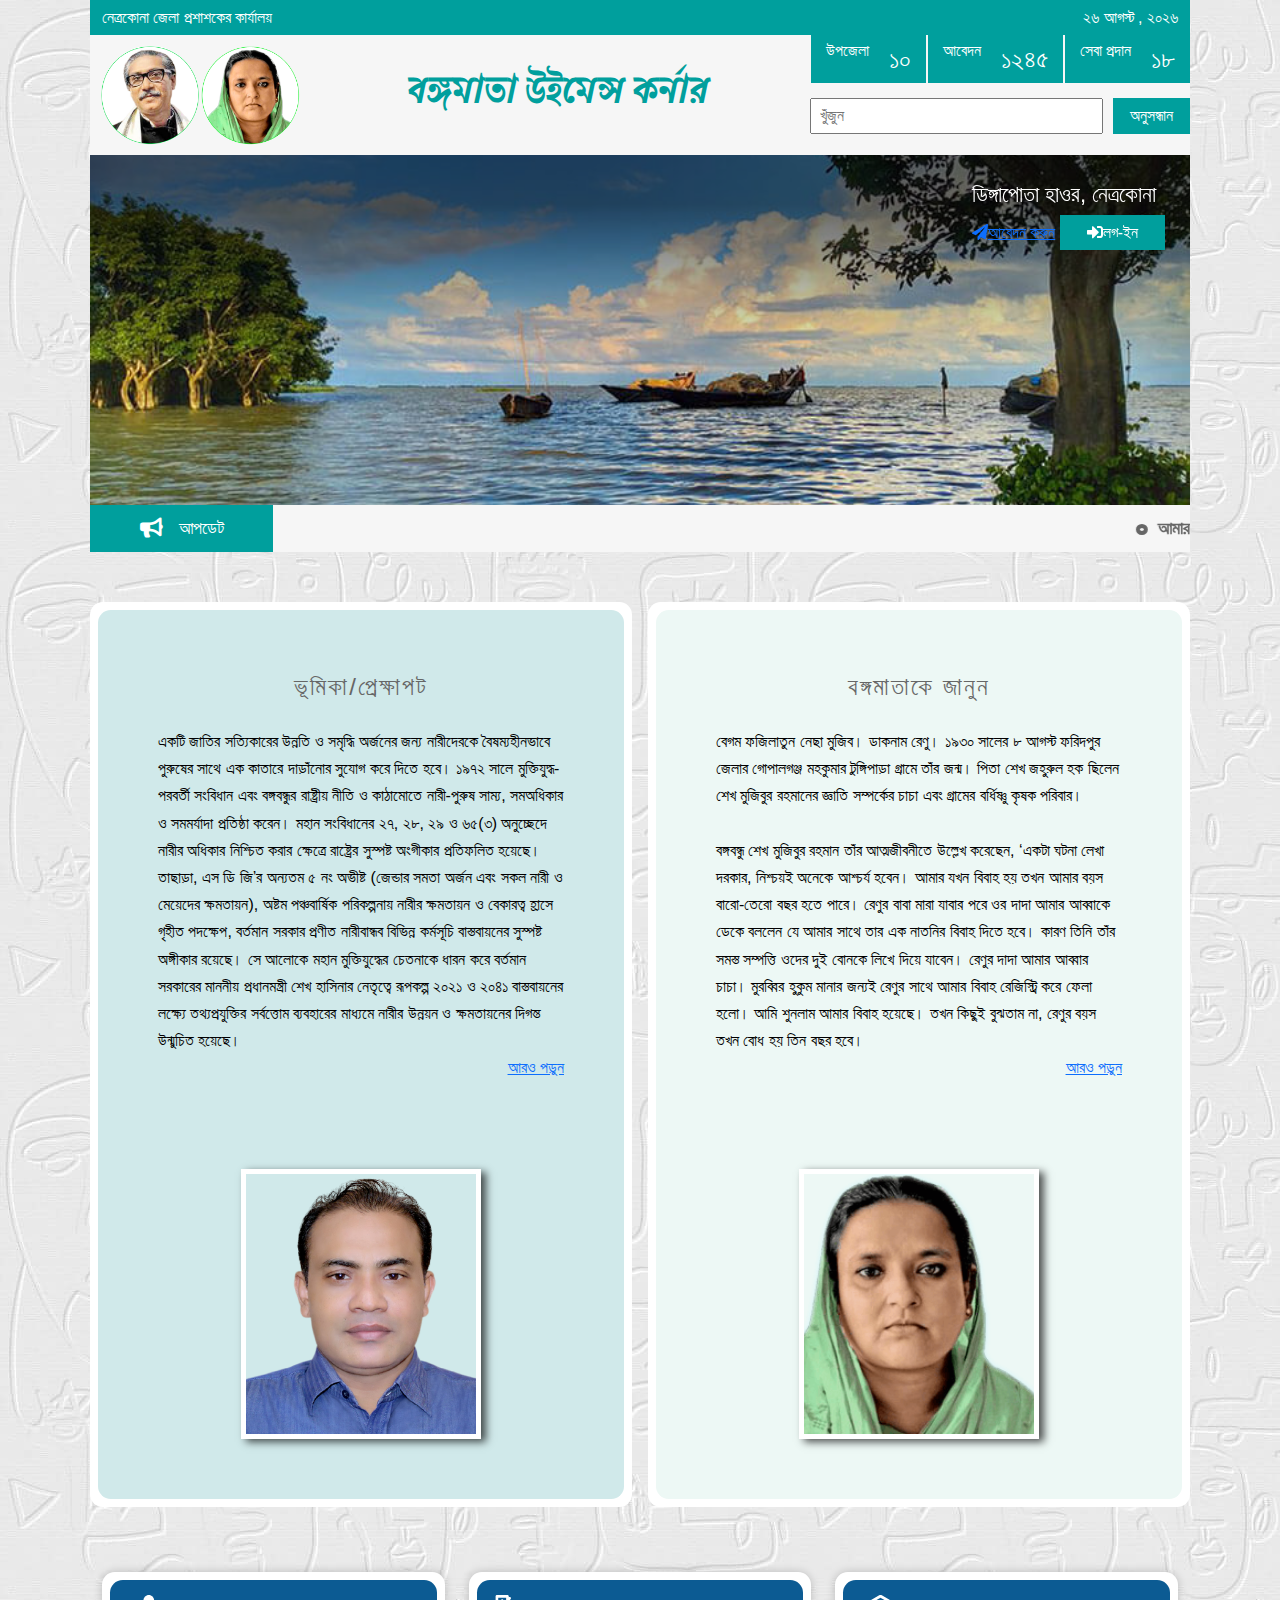
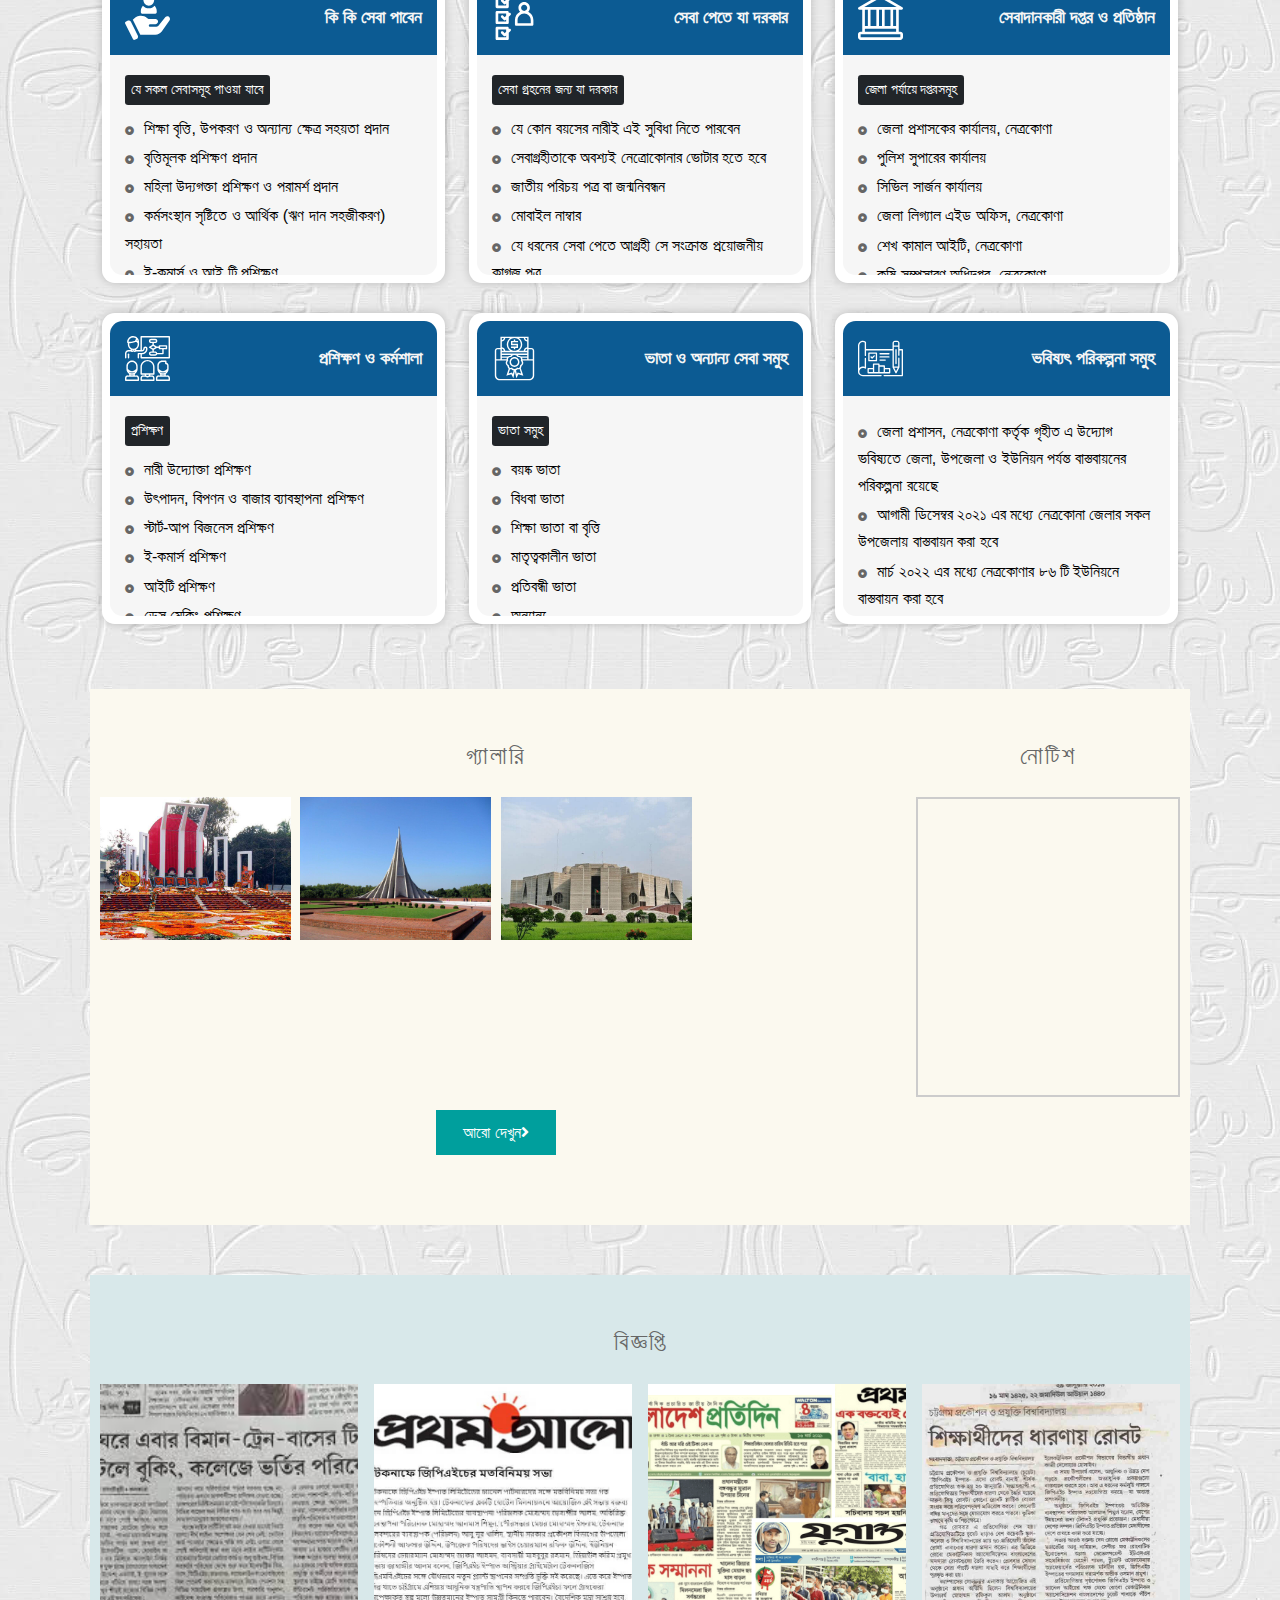
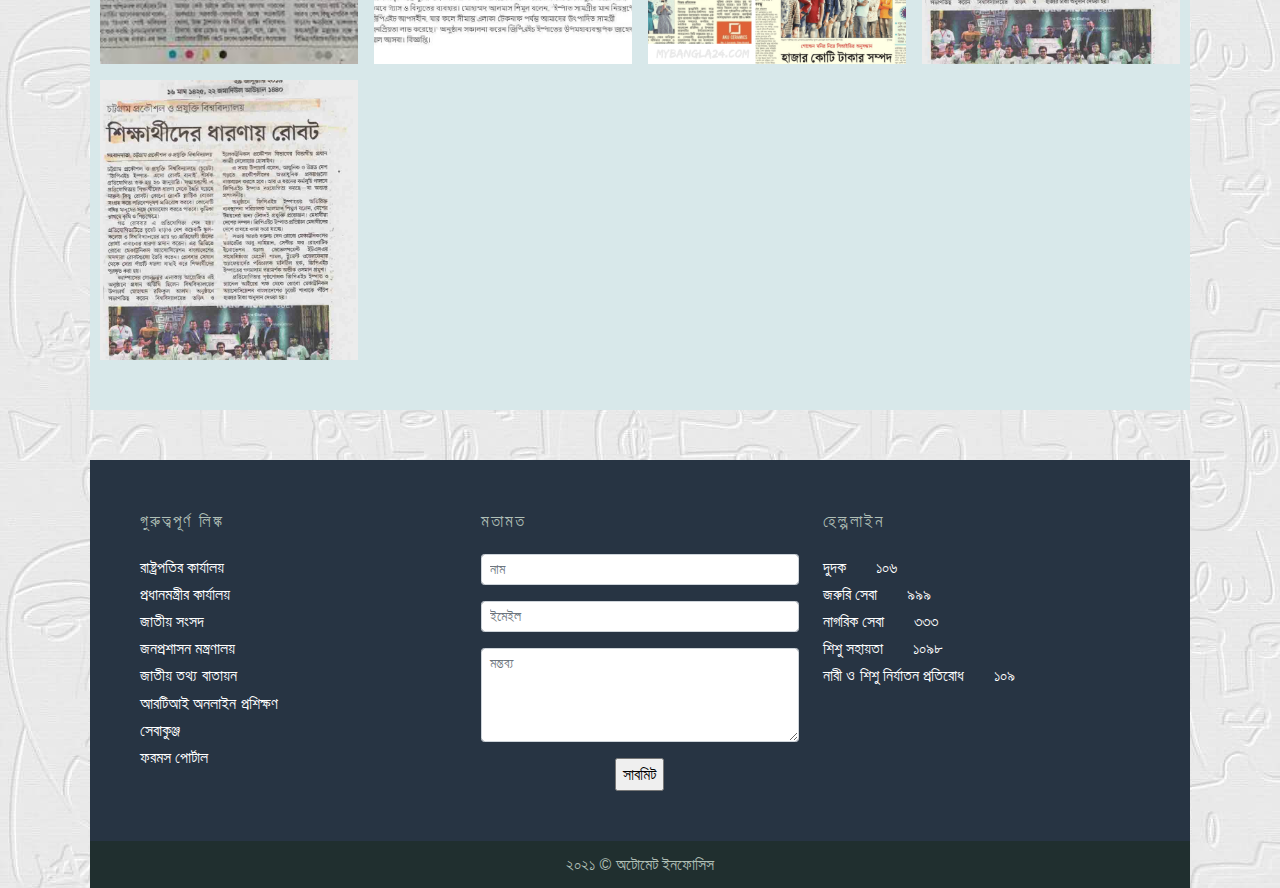
==== index.html @ 79d5bb1c "Add files via upload" ====
<!DOCTYPE html>
<html lang="en">
<head>
    <meta charset="utf-8">
    <meta name="viewport" content="width=device-width, initial-scale=1">

    <!-- title -->
    <title>বঙ্গমাতা উইমেন্স কর্নার</title>

    <!-- fevicon -->
    <link rel="icon" href="assets/img/favicon.png" type="image/x-icon" sizes="16x16">

    <link href="https://fonts.googleapis.com/css2?family=Galada&display=swap" rel="stylesheet">
    <!-- bootstrap -->
    <link href="assets/css/bootstrap.min.css" rel="stylesheet">

    <!-- font-awesome -->
    <link href="assets/css/all.min.css" rel="stylesheet">

    <!-- owl carousel -->
    <link href="assets/css/owl-carousel.min.css" rel="stylesheet">

    <!-- lightbox -->
    <link href="assets/css/lightbox.min.css" rel="stylesheet">

    <!-- main css -->
    <link href="assets/css/style.css" rel="stylesheet">

    <!-- responsive -->
    <link href="assets/css/responsive.css" rel="stylesheet">

</head>
<body>

    <div id="wrapper">
    <!-- ==================================================
                    Start Header Area
    =================================================== -->
        <div id="topbar" class="py-1">
            <div class="container">
                <div class="topbar">
                    <div class="topbar_left">
                        <span>নেত্রকোনা জেলা প্রশাশকের কার্যালয়</span>
                    </div>
                    <div class="topbar_right">
                        <span class="date"></span>
                    </div>
                </div>
            </div>
        </div>

        <header>
            <div class="container">
                <div class="header_area">
                    <div class="logo">
                        <a href="index.html"><img src="assets/img/sheikhMujib.png" class="img-fluid" alt="logo"></a>
                        <a href="index.html"><img src="assets/img/favicon.png" class="img-fluid" alt="logo"></a>
                    </div>
                    <div class="main_title">
                        <h1>বঙ্গমাতা উইমেন্স কর্নার</h1>
                    </div>
                    <nav>
                        <div class="nav_top">
                            <div class="nav_info">
                                <span class="title">উপজেলা</span>
                                <span class="number">১০</span>
                            </div>
                            <div class="nav_info">
                                <span class="title">আবেদন</span>
                                <span class="number">১২৪৫</span>
                            </div>
                            <div class="nav_info">
                                <span class="title">সেবা প্রদান</span>
                                <span class="number">১৮</span>
                            </div>
                        </div>
                        <div class="nav_bottom">
                            <form action="#">
                                <input type="text" placeholder="খুঁজুন">
                                <input type="submit" value="অনুসন্ধান">
                            </form>
                        </div>
                    </nav>
                </div>
            </div>
        </header>
        
        <!-- ==================================================
                    Hero Area
        =================================================== -->

        <div id="hero_area" style="background-image: url(assets/img/bg.jpg);">
            <div class="hero_text">
                <h4>ডিঙ্গাপোতা হাওর, নেত্রকোনা</h4>
                <div class="call_to_action">
                    <a class="apply" href="#"class="button"><i class="fas fa-paper-plane"></i>আবেদন করুন</a>
                    <a href="#"class="button"><i class="fas fa-sign-in-alt"></i>লগ-ইন</a>
                </div>
            </div>
            <div class="transparent_bg"></div>
        </div>

        <div class="top_news">
            <div class="container-fluid g-0">
                <div class="row g-0">
                    <div class="col-md-2 col-sm-3  col-4">
                        <div class="news_heading">
                            <i class="fas fa-bullhorn"></i>
                            <span class="ms-3">আপডেট</span>
                        </div>
                    </div>
                    <div class="col-md-10 col-sm-9 col-8">
                        <marquee behavior="" direction="left" onmouseover="stop()" onmouseout="start()" scrollamount="8">
                            <span>আমার সোনার বাংলা আমি তোমায় ভালোবসি। চিরদিন তোমার আকাশ তোমার বাতাস আমার প্রাণে, ওমা আমার প্রাণে বাজায় বাঁশি সোনার বাংলা, আমি তোমায় ভালোবাসি</span>
                            <span>বলবীর বল উন্নত মম শির</span>
                        </marquee>
                    </div>
                </div>
            </div>    
        </div>

        <div id="searchbar_mobile" class="container mt-4 mb-1">
            <nav>
                <div class="nav_top">
                    <div class="nav_info">
                        <span class="title">উপজেলা</span>
                        <span class="number">১০</span>
                    </div>
                    <div class="nav_info">
                        <span class="title">আবেদন</span>
                        <span class="number">১২৪৫</span>
                    </div>
                    <div class="nav_info">
                        <span class="title">সেবা প্রদান</span>
                        <span class="number">১৮</span>
                    </div>
                </div>
                <div class="nav_bottom">
                    <form action="#">
                        <input type="text" placeholder="খুঁজুন">
                        <input type="submit" value="অনুসন্ধান">
                    </form>
                </div>
            </nav>
        </div>

        <!-- ==================================================
                    About Area
        =================================================== -->

        <div id="about" class="section_margin">
            <div class="info_box">
                <div class="about_item preface" style="background: #d0e9ea;">
                    <div class="preface_text">
                        <h2 class="heading text-center">ভূমিকা/প্রেক্ষাপট</h2>
                        <p>একটি জাতির সত্যিকারের উন্নতি ও সমৃদ্ধি অর্জনের জন্য নারীদেরকে বৈষম্যহীনভাবে পুরুষের সাথে এক কাতারে দাড়াঁনোর সুযোগ করে দিতে হবে।  ১৯৭২ সালে মুক্তিযুদ্ধ-পরবর্তী সংবিধান এবং বঙ্গবন্ধুর রাষ্ট্রীয় নীতি ও কাঠামোতে নারী-পুরুষ সাম্য, সমঅধিকার ও সমমর্যাদা প্রতিষ্ঠা করেন। মহান সংবিধানের ২৭, ২৮, ২৯ ও ৬৫(৩) অনুচ্ছেদে নারীর অধিকার নিশ্চিত করার ক্ষেত্রে রাষ্ট্রের সুস্পষ্ট অংগীকার প্রতিফলিত হয়েছে। তাছাড়া, এস ডি জি’র অন্যতম ৫ নং অভীষ্ট (জেন্ডার সমতা অর্জন এবং সকল নারী ও মেয়েদের ক্ষমতায়ন), অষ্টম পঞ্চবার্ষিক পরিকল্পনায় নারীর ক্ষমতায়ন ও বেকারত্ব হ্রাসে গৃহীত পদক্ষেপ, বর্তমান সরকার প্রণীত নারীবান্ধব বিভিন্ন কর্মসূচি বাস্তবায়নের সুস্পষ্ট অঙ্গীকার রয়েছে। সে আলোকে মহান মুক্তিযুদ্ধের চেতনাকে ধারন করে বর্তমান সরকারের মাননীয় প্রধানমন্ত্রী শেখ হাসিনার নেতৃত্বে রূপকল্প ২০২১ ও ২০৪১ বাস্তবায়নের লক্ষ্যে তথ্যপ্রযুক্তির সর্বত্তোম ব্যবহারের মাধ্যমে নারীর উন্নয়ন ও ক্ষমতায়নের দিগন্ত উন্মুচিত হয়েছে।</p>

                        <div class="collapse" id="preface_more">
                            <p>রাষ্ট্রীয় দর্শন ও সরকারের নীতি আদর্শ বাস্তাবায়নের লক্ষ্যে নারীদের জন্য বিশেষ একটি প্ল্যাটফরম প্রতিষ্ঠার ধারণা থেকে বঙ্গঁমাতা ফজিলাতুন্নেসা মুজিব উইমেন্স কর্ণার প্রতিষ্ঠা করা হয়। জেলা প্রশাসনে কাজ করতে গিয়ে দেখা যায় নারীগণ বিভিন্ন সমস্যা ও আবেদন নিয়ে জেলা প্রশাসনের নিকট আসেন। কিন্তু তাদের জন্য বিশেষ কোনা প্লাটফরম না থাকায় অনেক ক্ষেত্রেই তাদের প্রার্থীত সেবা তারা পেয়েছেন কিনা, সে বিষয়টিও নিশ্চিত হওয়া যায় না। তা ছাড়া নারীরা যে কোন সময় যে কোন জায়গা হতে তাদের আবেদনের বিষয় জানানোর বিশেষ সুযোগও বর্তমানে কম। পাশাপাশি নারীগণ জেলা প্রশাসনের মাধ্যমে অন্য কোন সংস্থার সেবা পাওয়ার আবেদন করেন কিন্তু, সুনির্দিষ্ট কোন ব্যবস্থাপনা না থাকায়  সেবা প্রার্থীর আবেদনের বিষয়ে ফলো আপ করা বা তথ্য পাওয়া যায় না। ফলে নারীগণ যথাযথ সেবা প্রাপ্তি হতে বঞ্চিত হন। বঙ্গমাতা ফজিলাতুন্নেচ্ছা মুজিব উইমেন্স কর্ণার এর মাধ্যমে নারীদের জন্য বিশেষায়িত একটি প্লাটফরম তৈরি করা হয়েছে, যার মাধ্যমে নেত্রকোণা জেলার যে কোন নারী যে কোন সময় যে কোন স্থান হতে আবেদন করতে পারবেন এবং তথ্য প্রযুক্তি ব্যবহারের মাধ্যমে উক্ত আবেদন সমূহ কোথায় কি অবস্থায় নিষ্পত্তির অপেক্ষায় আছে তা জানা যাবে এবং সেবা প্রাপ্তির বিষয়টি নিষ্পত্তি করা যাবে।</p><br/>

                            <p>বঙ্গমাতা শেখ ফজিলাতুন্নেচ্ছা মুজিব উইমেন্স কর্ণার তথ্যপ্রযুক্তি ভিত্তিক একটি সমন্বিত ও বিশেষায়িত প্লাটফরম হিসেবে নারীদের জন্য দ্বিধাহীন আঙিনা গড়ে তুলবে, যার মাধ্যমে নারী পুরুষের সমতার ক্ষেত্রে বড় একটি অগ্রগতি সাধিত হবে।</p><br/>

                            <p>বঙ্গমাতা শেখ ফজিলাতুন্নেছা মুজিবের অসামান্য অবদান ও তাঁর স্মৃতিকে চিরস্মরণীয় করে রাখার লক্ষ্যে “No Women will be left behind in Netrokona District” শীর্ষক স্লোগানটি ধারণ করে জেলা প্রশাসন নেত্রকোনা কর্তৃক এ জেলার বিভিন্ন শ্রেণি-পেশার নারীদের স্বাবলম্বী এবং স্ব স্ব ক্ষেত্রে প্রতিষ্ঠিত করার মাধ্যমে তাদের উন্নয়ন ও ক্ষমতায়ন নিশ্চিত কল্পে “বঙ্গমাতা শেখ ফজিলাতুন্নেছা মুজিব উইমেন্স কর্ণার (BSFMWC)” শীর্ষক একীভূত অনলাইন প্লাটফর্ম প্রতিষ্ঠার উদ্যোগ গ্রহণ করা হয়। গত ০৮ মার্চ ২০২১ তারিখ আর্ন্তজাতিক নারী দিবসে এটি চালু করা হয়। মহতী এই উদ্যোগটি নেত্রকোনা জেলায় নারীর শিক্ষা অর্জন, বাল্যবিবাহ নিরোধ, নারী নির্যাতন প্রতিরোধ, দারিদ্র বিমোচন, জেন্ডার সেন্সিটিভিটি তৈরি, নারীর ক্ষমতায়ন এবং আত্ম-কর্মসংস্থান সৃষ্টিতে গুরুত্বপূর্ণ ও কার্যকর ভূমিকা পালন করে যাচ্ছে।</p>
                        </div>
                        <div class="text-end">
                            <a class="more_button" data-bs-toggle="collapse" href="#preface_more" role="button" aria-expanded="false" aria-controls="preface_more"></a>
                        </div><br/>   
                    </div>
                    <div class="preface_img text-center">
                        <img src="assets/img/DC.png" class="img-fluid" alt="">
                    </div>
                </div>
            </div>
            <div class="info_box">
                <div class="about_item about" style="background: #edf8f5;">
                    <div class="about_text">
                        <h2 class="heading text-center">বঙ্গমাতাকে জানুন</h2>
                        <p>বেগম ফজিলাতুন নেছা মুজিব। ডাকনাম রেণু। ১৯৩০ সালের ৮ আগস্ট ফরিদপুর জেলার গোপালগঞ্জ মহকুমার টুঙ্গিপাড়া গ্রামে তাঁর জন্ম। পিতা শেখ জহুরুল হক ছিলেন শেখ মুজিবুর রহমানের জ্ঞাতি সম্পর্কের চাচা এবং গ্রামের বর্ধিষ্ণু কৃষক পরিবার।</p><br>

                        <p>বঙ্গবন্ধু শেখ মুজিবুর রহমান তাঁর আত্মজীবনীতে উল্লেখ করেছেন, ‘একটা ঘটনা লেখা দরকার, নিশ্চয়ই অনেকে আশ্চর্য হবেন। আমার যখন বিবাহ হয় তখন আমার বয়স বারো-তেরো বছর হতে পারে। রেণুর বাবা মারা যাবার পরে ওর দাদা আমার আব্বাকে ডেকে বললেন যে আমার সাথে তার এক নাতনির বিবাহ দিতে হবে। কারণ তিনি তাঁর সমস্ত সম্পত্তি ওদের দুই বোনকে লিখে দিয়ে যাবেন। রেণুর দাদা আমার আব্বার চাচা। মুরব্বির হুকুম মানার জন্যই রেণুর সাথে আমার বিবাহ রেজিস্ট্রি করে ফেলা হলো। আমি শুনলাম আমার বিবাহ হয়েছে। তখন কিছুই বুঝতাম না, রেণুর বয়স তখন বোধ হয় তিন বছর হবে। </p>

                        <div class="collapse" id="about_more">
                            <p>রেণুর যখন পাঁচ বছর বয়স তখন তার মা হোসনে আরা বেগম মারা যান। একমাত্র রইল তার দাদা। রেণুর সাত বছর বয়সে দাদাও মারা যান। তারপর সে আমার মায়ের কাছে চলে আসে। রেণুদের ঘর আমার ঘর পাশাপাশি ছিল, মধ্যে মাত্র দুই হাত ব্যবধান।</p> 
                            <p>শেখ মুজিবের মা বেগম সায়রা খাতুন পাঁচ বছর বয়সে মাতৃহীন রেণুকে ঘরে তুলে নেন এবং নিজের ছেলে-মেয়েদের সঙ্গে শিক্ষাদীক্ষা ও গৃহকর্মে বড় করে তোলেন। শৈশব থেকেই রেণু শেখ মুজিবসহ পরিবারের ছোট-বড় সব সদস্যের কাছে নিজেকে আপন হিসেবে গড়ে তুলতে সচেষ্ট ছিলেন। বিশেষ করে বড় সন্তান খোকা (শেখ মুজিবের ছোটবেলার ডাকনাম), যাঁর সঙ্গে তাঁর বিশেষ সম্পর্ক, তাঁর চলাফেরা, কিশোর বয়স থেকেই নানা কর্মকাণ্ড, খানিকটা দুরন্তপনা, বেপরোয়া ও সাহসী মনোভঙ্গি কিশোরী ফজিলাতুন নেছা রেণুর জন্যও বড় হওয়ার প্রেরণা ও মুগ্ধতার বিষয় হয়ে দাঁড়ায়। মানুষের যেকোনো বিপর্যয়ে, অসুখ-বিসুখে উদ্ধারকর্মী হিসেবে শেখ মুজিবের সঙ্গে নিজেও তাঁর পাশে গিয়ে দাঁড়ান।</p><br />

                            <p>মহীয়সী এই নারী প্রেমময়ী স্ত্রী, স্বার্থ বিসর্জক, ত্যাগী নারী ও আদর্শ মাতা যেমন ছিলেন, অন্যদিকে নিজেকে একজন বিচক্ষণ রাজনীতিবিদ ও মুক্তিযোদ্ধা হিসেবে গড়ে তোলেন। চিন্তাচেতনা ও আদর্শের সমান অংশীদারি অর্জনে সমর্থ হন। বঙ্গবন্ধুর সারা জীবনের সুখ-দুঃখের সঙ্গী বহুমাত্রিক চারিত্রিক বৈশিষ্ট্যের অধিকারী এই নারী মানুষের ভালোবাসা অর্জন করে হয়ে ওঠেন বঙ্গমাতা।</p><br/>

                            <p>বঙ্গবন্ধু তাঁর আত্মজীবনীর প্রথম পাতা শুরু করেছিলেন সঙ্গী সহধর্মিণীর কথা দিয়ে। কেননা বেগম মুজিবের তাগিদেই এই প্রজন্মের বাঙালি আজ হাতে পেয়েছে স্বাধিকার আন্দোলনের এক অমূল্য দলিল।</p><br/>

                            <p>সেই ছোট্টবেলা থেকে এবং পরবর্তীকালে স্বামীর রাজনৈতিক জীবনের এক আত্মত্যাগী সহযোগী হয়ে ওঠেন বেগম ফজিলাতুন নেছা মুজিব। শেখ মুজিবের রাজনৈতিক সংগ্রাম, আন্দোলন ও কারাজীবনেও তিনি এক অনুকরণীয় ত্যাগী নারী হিসেবে আদর্শ স্থাপন করে গেছেন। স্ত্রী হিসেবে তাঁর জীবনকালে কখনো স্বামীকে একনাগাড়ে দুই বছর কাছে পাননি। কিন্তু কোনো দিন কোনো অনুযোগ-অভিযোগ ছিল না, কখনো বলেননি যে তুমি রাজনীতি ছেড়ে দাও, চলে আসো বা সংসার করো বা সংসারের খরচ দাও। জীবনে কোনো প্রয়োজনে কোনো দিন বিরক্ত হননি। যত কষ্টই হোক কখনো ভেঙে পড়তে দেখা যায়নি তাঁকে।</p><br />

                            <p>একদিকে ছোট ছোট ছেলে-মেয়ে নিয়ে সংসার সামলানো, আবার কারাগারে গিয়ে স্বামীর সঙ্গে সাক্ষাত্ করে তাঁর মনোবল দৃঢ় রাখা; অন্যদিকে আইনজীবীদের বাড়ি বাড়ি গিয়ে মামলার খোঁজখবর নেওয়া। নিজের সোনার অলংকার বিক্রি করেও মামলার খরচ জুগিয়েছেন। নিজেকে বঞ্চিত করে তিনি স্বামীর আদর্শ ও সংগঠনের জন্য নিজের সম্বল প্রায় সবই বিলিয়ে দিয়েছিলেন। তিনি বিশ্বাস করতেন, তাঁর স্বামী দেশের জন্য কাজ করছেন, মানুষের কল্যাণের জন্য করছেন। টাকার অভাব, সংসার চালাতে হচ্ছে, আওয়ামী লীগের নেতাদের সাহায্য দরকার, কেউ অসুস্থ তাকে টাকা দিতে হচ্ছে। কিন্তু কখনোই এসব কথা কাউকে বলতেন না। নীরবে কষ্ট করে সমস্যার সমাধান করেছেন।</p><br/>

                            <p>১৯৬৬ সালে ছয় দফা দেওয়ার পর বঙ্গবন্ধু প্রথম তিন মাসে আটবার গ্রেপ্তার হন। পাকিস্তান সরকার ৮ মে বঙ্গবন্ধুকে আবার গ্রেপ্তার করে কারাগারে প্রেরণ করে। ৭ জুন ১৯৬৬ সালে বঙ্গবন্ধু ও আটক নেতাদের মুক্তির দাবিতে ধর্মঘট সফলভাবে পালনে বেগম মুজিবের ভূমিকা ছিল অন্যতম। গোয়েন্দা সংস্থার নজরদারি লুকিয়ে ছেলে-মেয়েদের নিয়ে তাঁদের ছোট ফুফুর ফ্ল্যাট বাসায় চলে যেতেন। ওখানে গিয়ে নিজের স্যান্ডেল বদলাতেন, কাপড় বদলে, বোরকা পরে একটা স্কুটার ভাড়া করে ঢাকায় পড়ুয়া ছোট ভাইকে নিয়ে ছাত্রনেতা আর আওয়ামী লীগের নেতাদের সঙ্গে বৈঠক করতেন। আন্দোলন চালাবে কিভাবে তার পরামর্শ, নির্দেশনা তিনি নিজেই দিতেন। আবার ওই বাসায় ফিরে এসে ছেলে-মেয়েদের নিয়ে নিজের বাসায় ফিরতেন। বঙ্গবন্ধু ও আটক নেতাদের মুক্তির দাবিতে সারা দেশে এই ধর্মঘট যাতে পালিত হয় এবং চলমান আন্দোলনের সফলতার জন্য তিনি নিরলস কাজ করে যেতেন। সবই করতেন গোপনে এবং রাজনৈতিক মেধায়।</p><br/>

                            <p>একটা সময় এলো ছয় দফা, না আট দফা? পশ্চিম পাকিস্তান থেকে নেতারা চলে এলেন ঢাকায়। তদানীন্তন শাহবাগ হোটেলে থাকতেন নেতারা। বেগম মুজিব মাঝে মাঝে বড় মেয়ে হাসুকে (বর্তমান প্রধানমন্ত্রী মাননীয় শেখ হাসিনা) পাঠাতেন তাঁদের স্ত্রীদের একটু খোঁজখবর নিয়ে আসার জন্য, আর সেই সঙ্গে কে কে আছে একটু দেখে এসে তাঁকে জানাতে। ছোট ভাই রাসেলকে সঙ্গে নিয়ে রুমে রুমে গিয়ে সব দেখেশুনে মাকে এসে রিপোর্ট দিতেন শেখ হাসিনা। বেগম মুজিবের একটা ভালো নেটওয়ার্ক ছিল সারা দেশে। কোথায় কী হচ্ছে তার সব খবর চলে আসত তাঁর কাছে। সবার সঙ্গে যোগাযোগ রাখতেন তিনি। রাজনৈতিকভাবে সিদ্ধান্ত গ্রহণে অনেক নেতাই বেগম মুজিবের প্রতি আস্থাশীল ছিলেন।</p></br>

                            <p>আওয়ামী লীগের মধ্যে সে সময় খুব গোলমাল। একদল পিডিএমএ যোগদান করার পক্ষে, আর একদল ছয় দফা। ১৯ মে ১৯৬৬ সালে ৩২ নম্বর ধানমণ্ডির বাড়িতে ওয়ার্কিং কমিটির বর্ধিত সভা। ডেকোরেটর, ইভেন্ট ম্যানেজমেন্ট সে যুগে ছিল না, নিজ হাতে রান্না করে তিন দিন সবাইকে খাইয়েছেন বেগম মুজিব। সঙ্গে বিভক্ত নেতাদের নানা পরামর্শ দিয়েছেন, সাবধান করেছেন যেন ছয় দফা থেকে আট দফার দিকে চলে না যায়। বেগম মুজিবের মানসিক দৃঢ়তা সেই সময়ের রাজনৈতিক জাতীয় সংকট উত্তরণে গুরুত্বপূর্ণ সিদ্ধান্ত অত্যন্ত কার্যকর ছিল।</p><br/>

                            <p>নেতাদের নানামুখী পরামর্শে তিনি শুধু বলতেন, ‘লেখাপড়া জানি না কী বুঝব, খালি এটুকু বুঝি যে ছয় দফা আমাদের মুক্তির সনদ, এর বাইরে আমি কিছু জানি না।’ জেলখানা থেকে শেখ মুজিব দৃঢ় উচ্চারণে জানিয়ে দিয়েছেন, আর যাই হোক ছয় দফা থাকতেই হবে। ছয় দফা থেকে একচুল এদিক-ওদিক হওয়া যাবে না। বিশেষ কাউন্সিলের সভায় সিদ্ধান্ত হলো ছয় দফা ছাড়া আর কিছু হবে না।

                            বেগম মুজিবের স্মরণশক্তি ছিল অসাধারণ। একবার যা শুনতেন তা আর ভুলতেন না। স্লোগান থেকে শুরু করে অনেক রাজনৈতিক পরামর্শ, নির্দেশনা ও সিদ্ধান্ত আসত বঙ্গবন্ধুর কাছ থেকে।</p><br/>

                            <p>১৯৬৬ সালে শেখ মুজিব গ্রেপ্তার হয়ে কারাগারে থাকাকালে প্রতিদিন কী বিপুল আগ্রহে স্ত্রীর আগমনের প্রতীক্ষায় থাকতেন তা তাঁর লেখনীতে দেখতে পাই। ঘরে-বাইরে বেগম মুজিবই ছিলেন তাঁর পরামর্শক, উপদেষ্টা, সহচর আর নির্ভরতার আশ্রয়স্থল। সে সময়ের লেখা কারাগারের রোজনামচা থেকে কিছু অংশ তুলে ধরা।</p><br/>

                            <p>২৬ জুন ১৯৬৬  রেণু স্যারিডন খেতে দিতে চাইত না। ভীষণ আপত্তি করত। বলত, হার্ট দুর্বল হয়ে যাবে। বলতাম, আমার হার্ট নাই, অনেক পূর্বেই শেষ হয়ে গেছে। বাইরে তার কথা শুনি নাই কিন্তু জেলের ভিতর তার নিষেধ না শুনে পারলাম না।</p>


                            <p>১৯৬৮ সালের ১৭ জানুয়ারি কেন্দ্রীয় কারাগার থেকে প্রথমে মুক্তি দিয়ে জনগণের প্রিয় নেতা শেখ মুজিবকে জেলগেটেই সেনাবাহিনীর লোকজন পুনরায় গ্রেপ্তার করে ক্যান্টনমেন্ট নিয়ে যায়। পাঁচ মাস তাঁর পরিবার জানতেও পারেনি তিনি কোথায় আছেন, কিভাবে আছেন, বেঁচে আছেন কি না? পুরো পরিবার নিয়ে চরম উত্কণ্ঠা, উদ্বেগ আর দুশ্চিন্তায় কেটেছে বঙ্গমাতার। আগরতলা মামলায় সামরিক বাহিনীর ইন্টারোগেশনের সম্মুখীনও হতে হয়েছে একাধিকবার।</p>

                            <p>দেশের অনেক, এমনকি পশ্চিম পাকিস্তান থেকে নেতারা বেগম মুজিবের কাছে আসতেন দেখা করতে, পরামর্শ নিতে, নির্দেশনা জানতে। আইয়ুব খান ভুট্টোকে মন্ত্রিত্ব থেকে বের করে দিলে সে-ও ৩২ নম্বর ধানমণ্ডির বাসায় ছুটে আসে। পশ্চিম পাকিস্তানের নেতারা এলে পর্দার আড়াল থেকে তাঁদের সঙ্গে কথা বলতেন বেগম মুজিব। কখনোই সামনে আসতেন না। ছেলে-মেয়েদের বলতেন, ‘ওদের সাথে তো আর আমরা থাকব না, কেন দেখা করব? ওদের চেহারাও আমার দেখতে ইচ্ছা করে না।’ বঙ্গবন্ধু এমএনএ, এমপি-মন্ত্রী থাকাকালে অনেকবার করাচি গেছেন। বেগম মুজিব একবারের জন্যও তাঁর সঙ্গী হন নাই। কখনো যেতে চাইতেন না। সবার আগে তিনিই বুঝেছিলেন এ দেশ স্বাধীন হয়ে যাবে। তাঁর মধ্যে এই চেতনা অত্যন্ত তীব্র ছিল এবং বিশ্বাসও ছিল।

                            আগরতলা মামলা নিষ্পত্তির জন্য আইয়ুব খান লাহোরে গোলটেবিল বৈঠক ডাকে। প্রস্তাব দেওয়া হয় বঙ্গবন্ধুকে জেল থেকে ছাড়া হবে প্যারোলে। বেগম মুজিব স্বামীর কাছে খবর পাঠালেন যেন তাঁর সঙ্গে পরামর্শ না করে তিনি কোনো সিদ্ধান্ত না নেন। জানালেন দেশের মানুষ ঐক্যবদ্ধ আছে। মামলা তুলে বঙ্গবন্ধুসহ বন্দি ৩৫ জনের সবাইকে মুক্তি দিলেই গোলটেবিল বৈঠক হতে পারে, অন্যথা একা যাওয়ার প্রশ্নই আসে না। নানা প্রতিকূলতা অতিক্রম করে যে দূরদর্শিতা তিনি সেদিন দেখিয়ে ছিলেন তা পরবর্তী সময়ে আমাদের স্বাধীনতাসংগ্রামের পথের নির্দেশনা দিয়েছিল।</p><br/>

                            <p>নেপথ্যে থেকে উনসত্তরের গণ-অভ্যুত্থানে এবং ৯ মাসের সশস্ত্র মুক্তিযুদ্ধের সময় বলিষ্ঠ ভূমিকা রেখেছেন। বন্দি থেকেও পুলিশ ও গোয়েন্দা সংস্থার চোখ এড়িয়ে দলের নেতাদের নির্দেশনা পৌঁছে দিতেন। বেশ কয়েকবার গোয়েন্দা সংস্থা জিজ্ঞাসাবাদ ও শাস্তি-নির্যাতনের হুমকি দেয়, তবু তিনি ছিলেন অকুতোভয়। দেশের উত্তাল পরিস্থিতিতেও প্রেরণা ও সাহস জুগিয়েছেন জাতির জনককে। পাঁচ সন্তানকে যোগ্য করে গড়ে তুলেছেন এই মহীয়সী নারী। বেগম ফজিলাতুন নেছা মুজিব ইতিহাসে শুধু একজন রাষ্ট্রনায়কের সহধর্মিণী নন, বাঙালির মুক্তিসংগ্রামের নেপথ্যের অন্যতম অনুপ্রেরণাদানকারী মহীয়সী নারী। জীবনের শেষ দিন পর্যন্ত বঙ্গবন্ধুর পাশে থেকেছেন তিনি। ইতিহাসের নিষ্ঠুরতম হত্যাকাণ্ডের সময়ও জীবনের মতো মরণের সহযাত্রী হলেন শেখ মুজিবের। বঙ্গমাতা ফজিলাতুন নেছা মুজিব আজ সশরীরে বেঁচে না থাকলেও তিনি বেঁচে আছেন প্রত্যেক দেশপ্রেমিক বাঙালির হূদয়ে। তাঁর দেশপ্রেম ও আদর্শ অনুপ্রেরণার উত্স হয়ে থাকবে প্রজন্ম থেকে প্রজন্মে।

                            বাঙালি জাতির মুক্তির জন্য নীরবে-নিভৃতে কাজ করে যাওয়া এক মহীয়সী নারী শেখ ফজিলাতুন্নেছা মুজিব। বাংলাদেশ, বঙ্গবন্ধু শেখ মুজিবুর রহমান ও বেগম ফজিলাতুন নেছা মুজিব একে অপরের সম্পূরক। বঙ্গবন্ধুর আপসহীন নেতৃত্ব ও বজ্রকঠিন ব্যক্তিত্বের যে দুর্বারতা তার উেস ছিলেন বেগম মুজিব। স্বাধীনতাযুদ্ধে নেতৃত্ব দিয়েছেন বঙ্গবন্ধু; কিন্তু এই নেতৃত্বকে সহায়ক শক্তি, নির্যাতনবরণের ধৈর্য ও প্রেরণা জুুগিয়েছেন এই মহীয়সী সংগ্রামী নারী। মনেপ্রাণে একজন আদর্শ বাঙালি নারী ছিলেন বঙ্গমাতা। ক্ষমতার খুব কাছাকাছি থেকেও সুখ-শান্তি তাঁর কাছে বড় হয়ে ওঠেনি। ত্যাগের মনোভাব নিয়ে বঙ্গবন্ধুকে প্রেরণা ও শক্তি জুগিয়েছেন। রাজনৈতিক ও জাতীয় সংকট উত্তরণে দিয়েছেন গুরুত্বপূর্ণ সিদ্ধান্ত। 

                            বঙ্গবন্ধু শেখ মুজিবুর রহমানের নাম যেমন স্বাধীন-সার্বভৌম বাংলাদেশের স্থপতি হিসেবে চিরকাল ইতিহাসের পাতায় অম্লান থাকবে, তেমনি বাঙালি জাতি চিরকাল স্মরণ করবে তাঁর প্রিয়তমা পত্নী ‘বঙ্গমাতা’ শেখ ফজিলাতুন নেছা মুজিবকে।</p>
                        </div>
                        <div class="text-end">
                            <a class="more_button" data-bs-toggle="collapse" href="#about_more" role="button" aria-expanded="false" aria-controls="about_more"></a>
                        </div><br/>
                    </div>
                    <div class="about_img text-center">
                        <img src="assets/img/about.png" class="img-fluid" alt="">
                    </div>
                </div>
            </div>    
        </div>

        <!-- ==================================================
                    Service Area
        =================================================== -->

        <div class="container">
            <div class="row">
                <div class="col-lg-4 col-md-6 ">
                    <div class="info_box">
                        <div class="info_box_heading text-center" style="background: #0C5B93;">
                            <svg class="box_icon" x="0px" y="0px" viewBox="0 0 512.001 512.001" style="enable-background:new 0 0 512.001 512.001;" xml:space="preserve"><g>    <g>        <path d="M271.029,0c-33.091,0-61,27.909-61,61s27.909,61,61,61s60-27.909,60-61S304.12,0,271.029,0z"/>    </g></g><g>    <g>        <path d="M337.621,122c-16.485,18.279-40.096,30-66.592,30c-26.496,0-51.107-11.721-67.592-30    c-14.392,15.959-23.408,36.866-23.408,60v15c0,8.291,6.709,15,15,15h151c8.291,0,15-6.709,15-15v-15    C361.029,158.866,352.013,137.959,337.621,122z"/>    </g></g><g>    <g>        <path d="M144.946,460.404L68.505,307.149c-7.381-14.799-25.345-20.834-40.162-13.493l-19.979,9.897    c-7.439,3.689-10.466,12.73-6.753,20.156l90,180c3.701,7.423,12.704,10.377,20.083,6.738l19.722-9.771    C146.291,493.308,152.354,475.259,144.946,460.404z"/>    </g></g><g>    <g>        <path d="M499.73,247.7c-12.301-9-29.401-7.2-39.6,3.9l-82,100.8c-5.7,6-16.5,9.6-22.2,9.6h-69.901c-8.401,0-15-6.599-15-15    s6.599-15,15-15c20.09,0,42.332,0,60,0c16.5,0,30-13.5,30-30s-13.5-30-30-30c-70.446,0-3.25,0-78.6,0    c-7.476,0-11.204-4.741-17.1-9.901c-23.209-20.885-57.949-30.947-93.119-22.795c-19.528,4.526-32.697,12.415-46.053,22.993    l-0.445-0.361L89.016,281.03L174.28,452h25.248h146.501c28.2,0,55.201-13.5,72.001-36l87.999-126    C515.929,276.799,513.229,257.601,499.73,247.7z"/>    </g></g><g></g><g></g><g></g><g></g><g></g><g></g><g></g><g></g><g></g><g></g><g></g><g></g><g></g><g></g><g></g></svg>
                            <h5 class="mb-0">কি কি সেবা পাবেন</h5>
                        </div>
                        <div class="info_para">
                            <div class="info_text">
                                <kbd class="d-inline-block mb-2">যে সকল সেবাসমূহ পাওয়া যাবে</kbd>
                                <ul>
                                    <li>শিক্ষা বৃত্তি, উপকরণ ও অন্যান্য ক্ষেত্র সহয়তা প্রদান</li>
                                    <li>বৃত্তিমূলক প্রশিক্ষণ প্রদান</li>
                                    <li>মহিলা উদ্যগক্তা প্রশিক্ষণ ও পরামর্শ প্রদান</li>
                                    <li>কর্মসংস্থান সৃষ্টিতে ও আর্থিক (ঋণ দান সহজীকরণ) সহায়তা</li>
                                    <li>ই-কমার্স ও আই টি প্রশিক্ষণ</li>
                                    <li>মাতৃ স্বাস্থ্য সেবা ও ক্ষেত্র বিশেষে জটিল এবং ব্যায়বহূল চিকিৎসা সেবা সহয়তা</li>
                                    <li>উৎপাদন, বিপণন ও বাজার ব্যাবস্থাপনায় সহযোগীতা প্রদান বাল্যবিবাহ ও নারী নির্যাতন প্রতিরোধে প্রয়োজনীয় সহয়তা প্রদান</li>
                                    <li>লিগাল এইড</li>
                                    <li>ভূমি সংক্রান্ত সেবা  </li>
                                </ul>
                            </div>
                        </div>
                    </div>
                </div>
                <!-- <div class="col-lg-4 col-md-6">
                    <div class="info_box">
                        <div class="info_box_heading text-center" style="background: #0C5B93;">
                            <svg class="box_icon" viewBox="0 0 496 496" width="496pt"><path d="m496 414.207031v-60.421875l-23.144531-5.914062c-.160157-.390625-.320313-.78125-.488281-1.167969l12.183593-20.535156-42.726562-42.726563-20.535157 12.183594c-.394531-.167969-.785156-.328125-1.167968-.488281l-5.914063-23.136719h-60.421875l-5.914062 23.144531c-.390625.160157-.78125.320313-1.167969.488281l-20.535156-12.183593-42.726563 42.726562 12.183594 20.535157c-.167969.394531-.328125.785156-.488281 1.167968l-23.136719 5.914063v60.421875l23.144531 5.914062c.160157.390625.320313.78125.488281 1.167969l-12.183593 20.535156 42.726562 42.726563 20.535157-12.183594c.394531.167969.785156.328125 1.167968.488281l5.914063 23.136719h60.421875l5.914062-23.144531c.390625-.160157.78125-.320313 1.167969-.488281l20.535156 12.183593 42.726563-42.726562-12.183594-20.535157c.167969-.394531.328125-.785156.488281-1.167968zm-31.542969 25.097657-25.152343 25.152343-17.097657-10.144531-3.847656 1.839844c-2.480469 1.175781-5.015625 2.238281-7.625 3.160156l-4.03125 1.429688-4.910156 19.257812h-35.578125l-4.910156-19.257812-4.03125-1.429688c-2.609376-.914062-5.152344-1.976562-7.625-3.160156l-3.847657-1.839844-17.097656 10.144531-25.152344-25.152343 10.144531-17.097657-1.839843-3.847656c-1.175781-2.480469-2.238281-5.015625-3.160157-7.625l-1.429687-4.03125-19.265625-4.910156v-35.578125l19.257812-4.910156 1.429688-4.03125c.914062-2.609376 1.976562-5.152344 3.160156-7.625l1.839844-3.847657-10.144531-17.097656 25.152343-25.152344 17.097657 10.144531 3.847656-1.839843c2.480469-1.175781 5.015625-2.238281 7.625-3.160157l4.03125-1.429687 4.910156-19.265625h35.578125l4.910156 19.257812 4.03125 1.429688c2.609376.914062 5.152344 1.976562 7.625 3.160156l3.847657 1.839844 17.097656-10.144531 25.152344 25.152343-10.144531 17.097657 1.839843 3.847656c1.175781 2.480469 2.238281 5.015625 3.160157 7.625l1.429687 4.03125 19.265625 4.910156v35.578125l-19.257812 4.910156-1.429688 4.03125c-.914062 2.609376-1.976562 5.152344-3.160156 7.625l-1.839844 3.847657zm0 0"/><path d="m384 320c-35.289062 0-64 28.710938-64 64s28.710938 64 64 64 64-28.710938 64-64-28.710938-64-64-64zm0 112c-26.472656 0-48-21.527344-48-48s21.527344-48 48-48 48 21.527344 48 48-21.527344 48-48 48zm0 0"/><path d="m384 352c-17.648438 0-32 14.351562-32 32s14.351562 32 32 32 32-14.351562 32-32-14.351562-32-32-32zm0 48c-8.824219 0-16-7.175781-16-16s7.175781-16 16-16 16 7.175781 16 16-7.175781 16-16 16zm0 0"/><path d="m202.601562 135.457031c2.679688 7.855469 7.34375 14.78125 13.398438 20.222657v6.785156l-38.039062 14.261718c-15.527344 5.816407-25.960938 20.867188-25.960938 37.449219v41.824219h192v-41.824219c0-16.582031-10.433594-31.632812-25.953125-37.457031l-38.046875-14.261719v-6.777343c6.054688-5.433594 10.71875-12.359376 13.398438-20.222657 15.074218-2.585937 26.601562-15.664062 26.601562-31.457031v-32c0-39.695312-32.296875-72-72-72s-72 32.304688-72 72v32c0 15.792969 11.527344 28.871094 26.601562 31.457031zm61.398438 30.328125-16 26.664063-16-26.664063v-.585937c5.015625 1.785156 10.382812 2.800781 16 2.800781s10.984375-1.023438 16-2.800781zm-43.433594 12.046875 16.128906 26.871094-16.023437 8.007813-10.351563-31.039063zm107.433594 36.34375v25.824219h-160v-25.824219c0-9.953125 6.257812-18.976562 15.574219-22.472656l11.761719-4.40625 15.992187 47.984375 36.671875-18.335938 36.671875 18.335938 15.992187-47.984375 11.769532 4.414063c9.308594 3.488281 15.566406 12.511718 15.566406 22.464843zm-42.320312-32.503906-10.351563 31.046875-16.023437-8.007812 16.128906-26.878907zm-37.679688-29.671875c-17.648438 0-32-14.351562-32-32v-32.542969c11.710938-1.234375 22.761719-5.503906 32-12.769531 9.238281 7.273438 20.289062 11.535156 32 12.769531v32.542969c0 17.648438-14.351562 32-32 32zm48-34.222656v-27.546875c4.761719 2.777343 8 7.882812 8 13.777343 0 5.894532-3.238281 10.992188-8 13.769532zm-48-101.777344c30.871094 0 56 25.121094 56 56v4.449219c-4.726562-2.753907-10.144531-4.449219-16-4.449219h-1.375c-12.457031 0-24.167969-4.847656-32.96875-13.65625l-5.65625-5.664062-5.65625 5.664062c-8.808594 8.808594-20.511719 13.65625-32.96875 13.65625h-1.375c-5.855469 0-11.273438 1.695312-16 4.449219v-4.449219c0-30.878906 25.128906-56 56-56zm-48 74.222656v27.546875c-4.761719-2.777343-8-7.882812-8-13.777343 0-5.894532 3.238281-10.992188 8-13.769532zm0 0"/><path d="m0 496h160v-208h-160zm16-192h128v176h-128zm0 0"/><path d="m32 320h96v16h-96zm0 0"/><path d="m32 352h16v16h-16zm0 0"/><path d="m64 352h64v16h-64zm0 0"/><path d="m32 384h96v16h-96zm0 0"/><path d="m32 416h96v16h-96zm0 0"/><path d="m112 448h16v16h-16zm0 0"/><path d="m32 448h64v16h-64zm0 0"/><path d="m213.65625 357.65625-11.3125-11.3125-37.65625 37.65625 37.65625 37.65625 11.3125-11.3125-18.34375-18.34375h60.6875v-16h-60.6875zm0 0"/><path d="m88 128c0-4.40625 3.585938-8 8-8h36.6875l-18.34375 18.34375 11.3125 11.3125 37.65625-37.65625-37.65625-37.65625-11.3125 11.3125 18.34375 18.34375h-36.6875c-13.230469 0-24 10.769531-24 24v144h16zm0 0"/><path d="m384 128v100.6875l-18.34375-18.34375-11.3125 11.3125 37.65625 37.65625 37.65625-37.65625-11.3125-11.3125-18.34375 18.34375v-100.6875c0-13.230469-10.769531-24-24-24h-40v16h40c4.414062 0 8 3.59375 8 8zm0 0"/></svg>
                            <h5 class="mb-0">কিভাবে আবেদন করবেন</h5>
                        </div>
                        <div class="info_para">
                            <div class="info_text">
                                <ul>
                                    <li>হতদরিদ্র নারীদের ফ্রি তে ট্রেনিং এর ব্যবস্থা</li>
                                    <li>হতদরিদ্র নারীদের ফ্রি তে ট্রেনিং এর ব্যবস্থা</li>
                                    <li>হতদরিদ্র নারীদের ফ্রি তে ট্রেনিং এর ব্যবস্থা</li>
                                    <li>হতদরিদ্র নারীদের ফ্রি তে ট্রেনিং এর ব্যবস্থা</li>
                                    <li>হতদরিদ্র নারীদের ফ্রি তে ট্রেনিং এর ব্যবস্থা</li>
                                </ul>
                            </div>
                            <div class="d-flex justify-content-end">
                                <a href="#" type="button" data-bs-toggle="modal" data-bs-target="#modal1">আরও পড়ুন</a>
                            </div>
                        </div>
                    </div>
                </div> -->
                <div class="col-lg-4 col-md-6 ">
                    <div class="info_box">
                        <div class="info_box_heading text-center" style="background: #0C5B93;">
                            <svg class="box_icon" viewBox="0 0 512 512" width="512"><g><path d="m412.162 191.708c11.637-11.751 18.838-27.902 18.838-45.708 0-35.841-29.159-65-65-65s-65 29.159-65 65c0 17.806 7.201 33.957 18.838 45.708-34.816 17.115-58.838 52.948-58.838 94.292v50c0 8.284 6.716 15 15 15h180c8.284 0 15-6.716 15-15v-50c0-41.344-24.022-77.177-58.838-94.292zm-81.162-45.708c0-19.299 15.701-35 35-35s35 15.701 35 35-15.701 35-35 35-35-15.701-35-35zm110 175h-150v-35c0-41.355 33.645-75 75-75s75 33.645 75 75z"/><path d="m191 387.144v-10.144c0-8.284-6.716-15-15-15h-120c-8.284 0-15 6.716-15 15v120c0 8.284 6.716 15 15 15h120c8.284 0 15-6.716 15-15v-67.503l20.459-20.459c5.858-5.858 5.858-15.355 0-21.213-5.615-5.616-14.567-5.833-20.459-.681zm-30 94.856h-90v-90h90v25.071l-16.716 16.716-17.678-17.677c-5.857-5.858-15.355-5.858-21.213 0s-5.858 15.355 0 21.213l28.284 28.284c2.929 2.929 6.768 4.394 10.606 4.394s7.678-1.464 10.606-4.394l6.109-6.109v22.502z"/><path d="m191 206.144v-10.144c0-8.284-6.716-15-15-15h-120c-8.284 0-15 6.716-15 15v120c0 8.284 6.716 15 15 15h120c8.284 0 15-6.716 15-15v-67.503l20.459-20.459c5.858-5.858 5.858-15.355 0-21.213-5.615-5.616-14.567-5.833-20.459-.681zm-30 94.856h-90v-90h90v25.071l-16.716 16.716-17.678-17.677c-5.857-5.858-15.355-5.858-21.213 0s-5.858 15.355 0 21.213l28.284 28.284c2.929 2.929 6.768 4.394 10.606 4.394s7.678-1.464 10.606-4.394l6.109-6.109v22.502z"/><path d="m191 25.144v-10.144c0-8.284-6.716-15-15-15h-120c-8.284 0-15 6.716-15 15v120c0 8.284 6.716 15 15 15h120c8.284 0 15-6.716 15-15v-67.503l20.459-20.459c5.858-5.858 5.858-15.355 0-21.213-5.615-5.616-14.567-5.833-20.459-.681zm-30 94.856h-90v-90h90v25.071l-16.716 16.716-17.678-17.677c-5.857-5.858-15.355-5.858-21.213 0s-5.858 15.355 0 21.213l28.284 28.284c2.929 2.929 6.768 4.394 10.606 4.394s7.678-1.464 10.606-4.394l6.111-6.11z"/></g></svg>
                            <h5 class="mb-0">সেবা পেতে যা দরকার</h5>
                        </div>
                        <div class="info_para">
                            <div class="info_text">
                                <kbd class="mb-2 d-inline-block">সেবা গ্রহনের জন্য যা দরকার</kbd>
                                <ul>
                                    <li>যে কোন বয়সের নারীই এই সুবিধা নিতে  পারবেন</li>
                                    <li>সেবাগ্রহীতাকে অবশ্যই নেত্রোকোনার ভোটার হতে হবে</li>
                                    <li>জাতীয় পরিচয় পত্র বা জন্মনিবন্ধন</li>
                                    <li>মোবাইল নাম্বার</li>
                                    <li>যে ধরনের সেবা পেতে আগ্রহী সে সংক্রান্ত প্রয়োজনীয় কাগজ পত্র</li>
                                </ul>
                            </div>
                        </div>
                    </div>
                </div>
                <div class="col-lg-4 col-md-6">
                    <div class="info_box">
                        <div class="info_box_heading text-center" style="background: #0C5B93;">
                            <svg class="box_icon" enable-background="new 0 0 510 510" viewBox="0 0 510 510" width="512"><path d="m480 415.991h-18c0-3.318 0-241.769 0-250h33c15.306 0 20.745-20.359 7.488-27.997l-232.605-134.018c-9.181-5.289-20.586-5.289-29.767 0l-232.604 134.018c-13.262 7.641-7.812 27.997 7.488 27.997h33v250h-18c-16.542 0-30 13.458-30 30v34c0 16.542 13.458 30 30 30h450c16.542 0 30-13.458 30-30v-34c0-16.542-13.458-30-30-30zm-225-385.967 183.919 105.967c-55.382 0-323.413 0-367.838 0zm177 351.967v34h-354v-34zm-354-30v-186h34v186zm64 0v-186h66v186zm96 0v-186h34v186zm64 0v-186h66v186zm96 0v-186h34v186zm82 128h-450v-34h450c.019 34.753.1 34 0 34z"/></svg>
                            <h5 class="mb-0">সেবাদানকারী দপ্তর ও প্রতিষ্ঠান</h5>
                        </div>
                        <div class="info_para">
                            <div class="info_text">
                                <kbd class="mb-2 d-inline-block">জেলা পর্যায়ে দপ্তরসমূহ</kbd>
                                <ul>
                                    <li>জেলা প্রশাসকের কার্যালয়, নেত্রকোণা</li>
                                    <li>পুলিশ সুপারের কার্যালয়</li>
                                    <li>সিভিল সার্জন কার্যালয়</li>
                                    <li>জেলা লিগ্যাল এইড অফিস, নেত্রকোণা</li>
                                    <li>শেখ কামাল আইটি, নেত্রকোণা</li>
                                    <li>কৃষি সম্প্রসারণ অধিদপ্তর, নেত্রকোণা</li>
                                    <li>জেলা প্রাণিসম্পদ অফিস, নেত্রকোণা</li>
                                    <li>জেলা মৎস্য কর্মকর্তার দপ্তর, নেত্রকোণা</li>
                                    <li>বাংলাদেশ কৃষি ব্যাংক </li>
                                    <li>হাসপাতাল সমাজসেবা কার্যালয়, নেত্রকোণা</li>
                                    <li>জেলা প্রাথমিক শিক্ষা অফিস, নেত্রকোণা</li>
                                    <li>জেলা শিক্ষা অফিস, নেত্রকোণা জেলা কর্মসংস্থান ও জনশক্তি অফিস, নেত্রকোণা</li>
                                    <li>জেলা সমবায় অফিসারের কার্যালয়, নেত্রকোণা</li>
                                    <li>আমার বাড়ি আমার খামার</li>
                                <div class="d-flex justify-content-end">
                                    <a href="#" type="button" data-bs-toggle="modal" data-bs-target="#cardInstitute">আরও পড়ুন</a>
                                </div>
                            </div>
                        </div>
                    </div>    
                </div>
                <div class="col-lg-4 col-md-6 ">
                    <div class="info_box">
                        <div class="info_box_heading text-center" style="background: #0C5B93;">
                            <svg class="box_icon" enable-background="new 0 0 64 64" viewBox="0 0 64 64"><path d="m63 0h-40c-.553 0-1 .447-1 1v18.999l-6-.003v-1.086c2.386-1.385 3.997-3.959 4-6.908 0-.001 0-.001 0-.002v-3.501c0-2.197-.846-4.195-2.219-5.706-.023-.029-.049-.056-.075-.082-1.553-1.664-3.757-2.711-6.207-2.711-4.686 0-8.499 3.813-8.499 8.499v.496c0 .043.02.079.024.12.008.067.018.131.039.193.021.063.049.117.08.173.031.055.063.106.104.154.042.05.09.091.142.132.049.04.097.074.153.103.061.032.124.052.19.071.039.011.07.034.111.041.055.009.102.011.157.019v1.999.002c.003 2.949 1.614 5.523 4 6.908v1.092h-2.99c-.004 0-.006-.002-.01-.002-2.757 0-5 2.243-5 5v6c0 .553.447 1 1 1s1-.447 1-1v-6c0-1.652 1.342-2.996 2.993-2.999.003 0 .005.001.007.001h3.593l.7.7c.01.011.024.014.035.023.075.069.16.124.252.167.029.014.057.027.086.037.106.038.217.064.332.065h.002.001c.002 0 .003-.001.005-.001.14-.001.276-.037.406-.097.012-.005.023-.002.035-.008l1.553-.775 1.553.776c.012.006.023.003.035.008.13.06.267.096.406.097.002 0 .003.001.005.001h.001.002c.115-.001.226-.027.332-.065.029-.01.057-.023.086-.037.092-.043.177-.098.253-.168.01-.009.024-.013.034-.022l.707-.707 7.583.004c.001-.001.002 0 .003 0s.002-.001.003-.001l.996.001h.001c2.206 0 4-1.794 4-4 0-.552.448-1 1-1s1 .448 1 1c0 3.309-2.691 6-6 6h-5c-.553 0-1 .447-1 1v6c0 .553.447 1 1 1s1-.447 1-1v-5h2v5c0 .553.447 1 1 1h40c.553 0 1-.447 1-1v-30c0-.553-.447-1-1-1zm-45.831 5.328c.331.591.574 1.237.708 1.923-.457-.347-.889-.568-1.312-.694zm-5.67-3.328c1.641 0 3.136.615 4.281 1.62l-1.482 3.018c-.396.116-.806.271-1.242.443-1.66.658-3.92 1.522-8.036 1.031.201-3.403 3.026-6.112 6.479-6.112zm-5.499 9.995v-1.776c3.881.256 6.193-.644 7.792-1.278 1.886-.747 2.447-.961 4.208 1.275v1.779c0 3.307-2.691 5.997-6 5.997s-6-2.69-6-5.997zm6 7.997c.691 0 1.359-.098 2-.264v.853l-.197.197-1.355-.678c-.022-.011-.046-.009-.068-.019-.063-.026-.128-.039-.195-.053-.063-.012-.122-.023-.184-.023-.063 0-.121.012-.184.023-.067.014-.132.026-.195.053-.022.01-.046.008-.068.019l-1.355.678-.199-.197v-.853c.641.167 1.309.264 2 .264zm50 10.008h-38v-4c4.411 0 8-3.589 8-8 0-1.654-1.346-3-3-3s-3 1.346-3 3c0 1.103-.897 2-2 2v-18h38z"/><path d="m6 31v-5c0-.553-.447-1-1-1s-1 .447-1 1v5c0 .553.447 1 1 1s1-.447 1-1z"/><path d="m60 55.996c-.011 0-.019.006-.029.006h-1.971v-2.092c2.366-1.373 3.968-3.919 3.996-6.838 0-.006.001-.012.001-.019 0-.018.003-.034.003-.052 0-.001 0-.001 0-.002v-4.989c0-.004.002-.007.002-.01 0-1.858-1.28-3.412-3.002-3.859v-2.141c0-.553-.447-1-1-1h-5c-3.857 0-6.997 3.138-7 6.995v.001 5.004.002c0 .018.003.034.003.052 0 .007.001.013.001.019.028 2.919 1.63 5.465 3.996 6.838v2.092h-1.971c-.011 0-.019-.006-.029-.006-2.206 0-4 1.794-4 3.999v3.004c0 .553.447 1 1 1h18c.553 0 1-.447 1-1v-3.005c0-2.205-1.794-3.999-4-3.999zm-7-18.996h4v2c0 .553.447 1 1 1 1.101 0 1.996.893 2.001 1.991 0 .002-.001.003-.001.005v4.739c-.432.709-2.249 3.265-6 3.265-3.753 0-5.559-2.534-6-3.263v-4.737c0-2.757 2.243-5 5-5zm-3.672 13.749c1.186.708 2.721 1.251 4.672 1.251s3.486-.543 4.672-1.251c-1.101 1.366-2.785 2.243-4.672 2.243s-3.571-.877-4.672-2.243zm4.672 4.243c.691 0 1.359-.098 2-.264v1.267h-4v-1.267c.641.167 1.309.264 2 .264zm-6.02 3.006c.007 0 .013.004.02.004h3c.012 0 .021-.007.034-.007h5.932c.013 0 .022.007.034.007h3c.007 0 .013-.004.02-.004 1.094.011 1.98.901 1.98 1.997v2.005h-16v-2.005c0-1.096.887-1.986 1.98-1.997z"/><path d="m1 64h18c.553 0 1-.447 1-1v-3.005c0-2.205-1.794-3.999-4-3.999-.011 0-.019.006-.029.006h-1.971v-2.092c2.366-1.373 3.968-3.919 3.996-6.838 0-.006.001-.012.001-.019 0-.018.003-.034.003-.052 0-.001 0-.001 0-.002v-4.004c0-4.408-3.589-7.995-8-7.995s-8 3.587-8 7.996v4.004.002c0 .018.003.034.003.052 0 .007.001.013.001.019.028 2.918 1.63 5.464 3.996 6.837v2.092h-1.971c-.011 0-.019-.006-.029-.006-2.206 0-4 1.794-4 3.999v3.005c0 .553.447 1 1 1zm9-27c3.309 0 6 2.689 6 5.996v3.739c-.432.709-2.249 3.265-6 3.265-3.753 0-5.559-2.534-6-3.263v-3.741c0-3.307 2.691-5.996 6-5.996zm-4.672 13.749c1.186.708 2.721 1.251 4.672 1.251s3.486-.543 4.672-1.251c-1.101 1.366-2.785 2.243-4.672 2.243s-3.571-.877-4.672-2.243zm4.672 4.243c.691 0 1.359-.098 2-.264v1.267h-4v-1.267c.641.167 1.309.264 2 .264zm-6.02 3.006c.007 0 .013.004.02.004h3c.012 0 .021-.007.034-.007h5.932c.013 0 .022.007.034.007h3c.007 0 .013-.004.02-.004 1.094.011 1.98.901 1.98 1.997v2.005h-16v-2.005c0-1.096.887-1.986 1.98-1.997z"/><path d="m28 56.002h-1.971c-.011 0-.019-.006-.029-.006-2.206 0-4 1.794-4 3.999v3.005c0 .553.447 1 1 1h18c.553 0 1-.447 1-1v-3.005c0-2.205-1.794-3.999-4-3.999-.011 0-.019.006-.029.006h-1.971v-.684c0-.113-.029-.217-.064-.318h5.064c.553 0 1-.447 1-1v-9.958c0-5.514-4.486-10-10-10s-10 4.486-10 10v9.958c0 .553.447 1 1 1h5.064c-.035.102-.064.205-.064.318zm12 3.993v2.005h-16v-2.005c0-1.096.887-1.986 1.98-1.997.007 0 .013.004.02.004h2.859l2.824.941c.002.001.004 0 .005.001.1.032.204.051.312.051s.212-.019.312-.051c.002-.001.003 0 .005-.001l2.824-.941h2.859c.007 0 .013-.004.02-.004 1.093.011 1.98.901 1.98 1.997zm-8-23.953c4.411 0 8 3.589 8 8v8.958h-16v-8.958c0-4.411 3.589-8 8-8zm2.064 18.958c-.035.102-.064.205-.064.318v.956l-2 .667-2-.667v-.956c0-.113-.029-.217-.064-.318z"/><path d="m36.998 21.999c-1.654 0-3 1.346-3 3s1.346 3 3 3h5.998c1.302 0 2.401-.838 2.815-1.999h8.189c.553 0 1-.447 1-1v-5.999h4c.553 0 1-.447 1-1v-4.001c0-.553-.447-1-1-1h-10c-.553 0-1 .447-1 1v1.001h-2.727l-4.276-2.566v-2.435h1.999c1.654 0 3-1.346 3-3s-1.346-3-3-3h-5.998c-1.654 0-3 1.346-3 3s1.346 3 3 3h1.999v2.435l-4.514 2.709c-.301.181-.485.506-.485.857s.185.677.485.857l4.514 2.709v2.432zm0-15.999h5.998c.552 0 1 .448 1 1s-.448 1-1 1h-5.998c-.552 0-1-.448-1-1s.448-1 1-1zm0 17.999h5.998c.552 0 1 .448 1 1s-.448 1-1 1h-5.998c-.552 0-1-.448-1-1s.448-1 1-1zm13.002-8.999h8v2.001h-8zm-10.003-.833 3.056 1.834-3.056 1.834-3.056-1.834zm1 5.4 4.276-2.566h2.727v1c0 .553.447 1 1 1h4v4.999h-7.188c-.414-1.162-1.514-2.001-2.816-2.001h-1.999z"/></svg>
                            <h5 class="mb-0">প্রশিক্ষণ ও কর্মশালা</h5>
                        </div>
                        <div class="info_para">
                            <div class="info_text">
                                <kbd class="mb-2 d-inline-block">প্রশিক্ষণ</kbd>
                                <ul>
                                    <li>নারী উদ্যোক্তা প্রশিক্ষণ</li>
                                    <li>উৎপাদন, বিপণন ও বাজার ব্যাবস্থাপনা প্রশিক্ষণ</li>
                                    <li>স্টার্ট-আপ বিজনেস প্রশিক্ষণ</li>
                                    <li>ই-কমার্স প্রশিক্ষণ</li>
                                    <li>আইটি প্রশিক্ষণ</li>
                                    <li>ড্রেস মেকিং প্রশিক্ষণ</li>
                                    <li>ফ্যাশন ডিজাইন প্রশিক্ষণ</li>
                                    <li>ব্লক, বাটিক প্রশিক্ষণ</li>
                                    <li>নকশী কাথা তৈরি</li>
                                    <li>ফুড প্রসেসিং প্রশিক্ষণ</li>
                                </ul>
                            </div>
                            <div class="d-flex justify-content-end">
                                <a href="#" type="button" data-bs-toggle="modal" data-bs-target="#cardTraining">আরও পড়ুন</a>
                            </div>
                        </div>
                    </div>
                </div>
                <div class="col-lg-4 col-md-6">
                    <div class="info_box">
                        <div class="info_box_heading text-center" style="background: #0C5B93;">
                            <svg class="box_icon" viewBox="0 0 64 64"><g><path d="m32 30c-3.86 0-7 3.141-7 7s3.14 7 7 7 7-3.141 7-7-3.14-7-7-7zm0 12c-2.757 0-5-2.243-5-5s2.243-5 5-5 5 2.243 5 5-2.243 5-5 5z"/><path d="m56 17h-4v-16h-40v16h-4c-2.206 0-4 1.794-4 4v35c0 3.794 3.206 7 7 7h42c3.794 0 7-3.206 7-7v-35c0-2.206-1.794-4-4-4zm0 2c1.103 0 2 .897 2 2v12h-6v-14zm-30.401 28.365c.62.085 1.295.031 2.029-.181.539.612 1.541 1.415 3.15 1.701l-1.144 5.148-1.128-2.256-4.925 1.642zm13.716-.257 2.104 6.311-4.925-1.642-1.128 2.256-1.197-5.386c1.069-.375 1.779-.98 2.204-1.462 1.115.321 2.095.284 2.942-.077zm1.17-5.965-.482.292-.003.562c-.003.652-.227 2.488-1.208 3.148-.553.372-1.369.348-2.42-.074l-.836-.316-.423.785c-.033.06-.815 1.46-3.113 1.46s-3.08-1.4-3.105-1.447l-.412-.823-.854.342c-1.053.423-1.869.447-2.42.074-.982-.661-1.206-2.497-1.209-3.146v-.566l-.485-.291c-1.219-.731-1.896-1.562-2.011-2.467-.194-1.528 1.192-2.957 1.203-2.969l.437-.437-.195-.587c-.007-.02-.641-2.037.311-3.357.634-.88 1.892-1.326 3.74-1.326h.721l.228-.684c.008-.023.809-2.316 4.051-2.316 3.188 0 4.021 2.23 4.051 2.316l.228.684h.721c1.842 0 3.099.443 3.735 1.319.962 1.324.321 3.348.316 3.364l-.195.587.437.437c.014.014 1.392 1.439 1.205 2.96-.113.908-.79 1.741-2.013 2.476zm9.515-12.143h-8.875c-.902-.577-2.065-.909-3.486-.983-.164-.292-.41-.65-.739-1.017h13.1zm0-8h-2.869c.241-1.025.934-2.509 2.869-2.896zm0 2v2h-36v-2zm-27.125 6h-8.875v-2h13.1c-.329.366-.575.725-.739 1.017-1.421.074-2.584.406-3.486.983zm-8.875-8v-2.898c1.945.385 2.633 1.863 2.87 2.898zm0 10h7.173c-.291.674-.407 1.366-.425 2h-6.748zm29.253 2c-.018-.634-.134-1.326-.425-2h7.172v2zm6.747-27.102c-1.945-.384-2.633-1.863-2.87-2.898h2.87zm-4.911-2.898c.32 1.944 1.603 4.498 4.911 4.93v8.139c-3.308.433-4.591 2.987-4.911 4.93h-6.784c2.834-1.991 4.695-5.279 4.695-8.999s-1.861-7.008-4.695-9zm-13.089 18c-4.962 0-9-4.037-9-9s4.038-9 9-9 9 4.037 9 9-4.038 9-9 9zm-11-9c0 3.72 1.861 7.008 4.695 9h-6.784c-.319-1.944-1.602-4.498-4.911-4.93v-8.14c3.308-.433 4.591-2.987 4.911-4.93h6.784c-2.834 1.992-4.695 5.28-4.695 9zm-4.131-9c-.241 1.025-.935 2.509-2.869 2.896v-2.896zm-8.869 16h4v14h-6v-12c0-1.103.897-2 2-2zm45 42h-42c-2.664 0-5-2.337-5-5v-21h14.708c-.593.817-1.394 2.258-1.19 3.911.174 1.413 1.018 2.641 2.51 3.654.083.96.428 2.844 1.739 3.972l-3.348 10.044 7.075-2.358 2.872 5.744 2.135-9.607 2.135 9.607 2.872-5.744 7.075 2.358-3.62-10.86c.721-1.081.946-2.403 1.011-3.155 1.493-1.014 2.336-2.241 2.51-3.654.203-1.653-.597-3.094-1.19-3.911h14.706v21c0 2.662-2.336 4.999-5 4.999z"/><path d="m33 5h-2v2h-4v6h8v2h-8v2h4v2h2v-2h4v-6h-8v-2h8v-2h-4z"/></g></svg>
                            <h5 class="mb-0">ভাতা ও অন্যান্য সেবা সমুহ</h5>
                        </div>
                        <div class="info_para">
                            <div class="info_text">
                                <kbd class="mb-2 d-inline-block">ভাতা সমুহ</kbd>
                                <ul>
                                    <li>বয়ষ্ক ভাতা</li>
                                    <li>বিধবা ভাতা</li>
                                    <li>শিক্ষা ভাতা বা বৃত্তি</li>
                                    <li>মাতৃত্বকালীন ভাতা</li>
                                    <li>প্রতিবন্ধী ভাতা</li>
                                    <li>অন্যান্য</li>
                                </ul>
                            </div>
                        </div>
                    </div>
                </div>
                <div class="col-lg-4 col-md-6">
                    <div class="info_box">
                        <div class="info_box_heading text-center" style="background: #0C5B93;">
                            <svg class="box_icon" viewBox="0 0 512 512"><g><path d="m456.979 108.527v-27.722c0-3.316-1.389-6.35-3.572-8.532-2.211-2.211-5.216-3.571-8.532-3.571h-24.888c-3.346 0-6.35 1.36-8.561 3.571-2.183 2.183-3.544 5.216-3.544 8.532v27.723h49.097zm-313.516 134.787c-2.919-2.947-2.919-7.682 0-10.602 2.92-2.947 7.682-2.947 10.602 0l6.832 6.832 18.964-18.992c2.92-2.92 7.682-2.92 10.602 0 2.948 2.948 2.948 7.682 0 10.63l-24.264 24.265c-2.921 2.92-7.683 2.92-10.603 0zm281.456-86.541c0-4.139 3.345-7.512 7.512-7.512 4.139 0 7.483 3.373 7.483 7.512v157.408c0 4.138-3.345 7.512-7.483 7.512-4.167 0-7.512-3.374-7.512-7.512zm-118.235 253.758h46.149v-32.174h-46.149zm53.632 14.995c-81.525 0-163.08 0-244.605 0-4.139 0-7.512-3.374-7.512-7.513v-47.168c0-4.139 3.373-7.483 7.512-7.483h53.661v-42.747c0-4.138 3.345-7.482 7.483-7.482h61.172c4.139 0 7.484 3.345 7.484 7.482v13.323h53.66c4.139 0 7.512 3.373 7.512 7.512v21.912h53.632c4.139 0 7.512 3.345 7.512 7.483v47.168c.001 4.139-3.372 7.513-7.511 7.513zm-114.804-14.995h46.149v-61.569h-46.149zm-61.144 0h46.148v-69.081-13.322h-46.148zm-61.173 0h46.178v-32.174h-46.178zm-31.635-261.269h301.299v-33.251-35.206c0-7.455 3.061-14.229 7.965-19.134 4.904-4.904 11.679-7.966 19.163-7.966h24.888c7.455 0 14.23 3.062 19.134 7.966s7.965 11.679 7.965 19.134v35.206 33.251h32.542c4.139 0 7.483 3.373 7.483 7.512v294.036c0 4.139-3.345 7.484-7.483 7.484h-207.64c-4.139 0-7.483-3.346-7.483-7.484s3.345-7.512 7.483-7.512h200.129v-279.041h-25.03v54.227c0 4.139-3.374 7.512-7.512 7.512-4.139 0-7.484-3.373-7.484-7.512v-61.71-33.25h-49.097v33.25 190.658h49.097v-94.961c0-4.139 3.345-7.512 7.484-7.512 4.138 0 7.512 3.373 7.512 7.512v102.444c0 1.814-.482 2.722-1.276 4.252l-31.578 62.192c-.708 1.389-1.842 2.579-3.345 3.345-3.685 1.871-8.164.368-10.035-3.316l-31.692-62.362c-.737-1.502-1.19-2.352-1.19-4.11v-190.659h-301.299v56.749c0 4.139-3.345 7.513-7.484 7.513s-7.512-3.374-7.512-7.513v-64.232-82.007c-6.435-4.024-13.691-6.065-21.288-6.065-11.112 0-21.175 4.507-28.489 11.792-7.285 7.313-11.793 17.376-11.793 28.488v256.195c.397-.426.794-.851 1.19-1.247 10.007-10.007 23.84-16.186 39.091-16.186 6.095 0 11.991 1.021 17.575 2.863 1.248.425 2.495.907 3.713 1.417v-97.029c0-4.139 3.373-7.512 7.512-7.512s7.484 3.373 7.484 7.512v109.899c0 1.559-.51 3.146-1.531 4.508-2.466 3.288-7.172 3.939-10.488 1.445-3.43-2.607-7.314-4.677-11.452-6.038-3.968-1.332-8.277-2.069-12.812-2.069-11.112 0-21.175 4.508-28.489 11.793-7.285 7.284-11.793 17.376-11.793 28.487 0 11.141 4.507 21.203 11.793 28.488 7.313 7.285 17.376 11.792 28.489 11.792h207.64c4.139 0 7.483 3.374 7.483 7.512 0 4.139-3.345 7.484-7.483 7.484h-207.64c-15.251 0-29.084-6.18-39.091-16.186-10.006-10.007-16.185-23.812-16.185-39.091v-294.038c0-15.251 6.179-29.084 16.185-39.09 10.007-10.007 23.84-16.187 39.091-16.187 11.82 0 23.442 3.855 32.938 10.886 2.013 1.36 3.345 3.656 3.345 6.265v78.407zm360.713 213.165h-39.713l19.871 39.09zm-100.234-167.726c4.139 0 7.483 3.373 7.483 7.512s-3.345 7.483-7.483 7.483h-101.51c-4.139 0-7.483-3.345-7.483-7.483 0-4.139 3.345-7.512 7.483-7.512zm-42.208 71.603c4.167 0 7.512 3.345 7.512 7.483s-3.345 7.512-7.512 7.512h-59.301c-4.139 0-7.483-3.373-7.483-7.512s3.345-7.483 7.483-7.483zm42.208-35.802c4.139 0 7.483 3.346 7.483 7.512 0 4.139-3.345 7.484-7.483 7.484h-101.51c-4.139 0-7.483-3.346-7.483-7.484 0-4.166 3.345-7.512 7.483-7.512zm-228.022-42.973h85.919c4.139 0 7.483 3.373 7.483 7.512v85.918c0 4.139-3.345 7.512-7.483 7.512h-85.919c-4.167 0-7.512-3.373-7.512-7.512v-85.918c0-4.139 3.345-7.512 7.512-7.512zm78.408 15.024h-70.924v70.923h70.924z"/></g></svg>
                            <h5 class="mb-0">ভবিষ্যৎ পরিকল্পনা সমুহ</h5>
                        </div>
                        <div class="info_para">
                            <div class="info_text">
                                <ul>
                                    <li>জেলা প্রশাসন, নেত্রকোণা কর্তৃক গৃহীত এ উদ্যোগ ভবিষ্যতে জেলা, উপজেলা ও ইউনিয়ন  পর্যন্ত বাস্তবায়নের পরিকল্পনা রয়েছে</li>
                                    <li>আগামী ডিসেম্বর ২০২১ এর মধ্যে নেত্রকোনা জেলার সকল উপজেলায় বাস্তবায়ন করা হবে</li>
                                    <li>মার্চ ২০২২ এর মধ্যে নেত্রকোণার ৮৬ টি ইউনিয়নে বাস্তবায়ন করা হবে</li>
                                    <li>মার্চ ২০২২ এর জেলার অন্যান্য অফিসে বাস্তবায়ন</li>
                                    <li>২০২২ অবশিষ্ট ৬৩ জেলায় এবং ৪৯৩ উপজেলায় বাস্তবায়ন করা</li>
                                    <li>সমগ্র বাংলাদেশে বাস্তবায়নযোগ্য একটি মডেল হিসেবে নারী উন্নয়নের Single window platform বিবেচনায় মন্ত্রীপরিষদ বিভাগ অথবা মহিলা ও শিশু বিষয়ক মন্ত্রণালয়ে একটি নির্দেশনা জারী করার জন্য সুপারিশ প্রেরণ করা হবে</li>
                                </ul>
                            </div>
                        </div>
                    </div>
                </div>
                <!-- <div class="col-lg-4 col-md-6">
                    <div class="info_box">
                        <div class="info_box_heading text-center" style="background: #0C5B93;">
                            <svg class="box_icon" viewBox="-4 1 511 511.99975"><path d="m287.152344 384.527344c3.789062-2.453125 7.546875-5.160156 11.132812-8.066406 15.199219-12.3125 25.25-26.320313 29.246094-40.488282 16.632812-4.859375 27.234375-21.796875 23.6875-39.207031 6.144531-.402344 11.011719-5.519531 11.011719-11.773437v-30.078126c0-15.832031-12.082031-28.910156-27.511719-30.453124 1.890625-7.835938 1.460938-8.582032 1.460938-53.914063 0-12.324219-13.050782-19.8125-22.863282-13.15625-12.816406 8.648437-35.640625 14.066406-66 15.679687-4.148437.222657-7.328125 3.757813-7.105468 7.90625.21875 4.148438 3.746093 7.34375 7.90625 7.105469 33.113281-1.765625 57.664062-7.757812 73.003906-17.835937.046875.1875.027344 41.699218.027344 41.890625 0 14.167969-7.824219 26.320312-18.855469 31.34375-7.390625 3.375-5.25 2.496093-93.34375 2.496093-8.285157 0-15.488281-4.386718-20.101563-10.863281-13.371094-18.519531-1.789062-46.867187 19.871094-47.082031 2.136719.160156 7.925781.390625 8.925781.390625 4.050781 0 7.394531-3.214844 7.515625-7.285156.121094-4.148438-3.144531-7.613281-7.292968-7.734375-4.585938-.140625-8.917969-.402344-8.917969-.402344-25.257813 0-44.585938 24.648438-40.210938 51.5625-15.019531 1.933594-26.660156 14.808594-26.660156 30.351562v30.078126c0 6.253906 4.867187 11.371093 11.011719 11.773437-3.550782 17.414063 7.054687 34.335937 23.683594 39.195313 4 14.167968 14.039062 28.1875 29.25 40.5 3.585937 2.90625 7.34375 5.613281 11.132812 8.066406-47.984375 7.984375-84.476562 49.257812-84.476562 99.527344 0 15.410156 12.535156 27.945312 27.933593 27.945312h4.757813c4.148437 0 7.515625-3.367188 7.515625-7.515625s-3.367188-7.515625-7.515625-7.515625h-4.757813c-7.113281 0-12.90625-5.789062-12.90625-12.914062 0-24.898438 10.667969-47.691407 27.675781-63.113282-.441406 2.835938-.652343 5.878906-.613281 9.175782.109375 9.761718 11.707031 14.769531 19.160157 8.566406l15.179687-10.96875c38.953125 16.960937 33.710937 14.601562 35.53125 15.648437v53.605469h-49.207031c-4.148438 0-7.515625 3.367188-7.515625 7.515625s3.367187 7.515625 7.515625 7.515625h148.261718c15.4375 0 27.933594-12.480469 27.933594-27.945312 0-52.519532-40.195312-93.332032-84.476562-99.527344zm11.734375 18.40625c.007812.011718.019531.011718.03125.011718 7.292969 2.640626 13.453125 9.5625 15.097656 19.820313-17.851563-12.882813-14.984375-13.027344-33.535156-5.132813 3.097656-3.363281 2.472656-3.726562 2.472656-18.546874 4.046875.503906 10.742187 1.996093 15.933594 3.847656zm30.601562-84.527344v-21.863281c2.429688.289062 3.839844.253906 6.140625.253906 2.914063 7.542969.601563 16.4375-6.140625 21.609375zm-14.300781-65.035156c5.191406-3.582032 9.726562-8.308594 13.207031-13.867188 10.882813-1.601562 18.808594 6.300782 18.808594 15.410156v26.851563c-14.632813 0-15.085937.148437-17.714844-.472656-6.113281-1.382813-11.082031-5.808594-13.226562-11.601563-1.734375-4.597656-1.171875-15.308594-1.074219-16.320312zm-140.367188 65.035156c-6.835937-5.257812-9.015624-14.175781-6.140624-21.609375 2.246093 0 3.683593.039063 6.140624-.253906zm13.226563-48.714844c-2.652344 7.167969-9.539063 12.074219-17.34375 12.074219-5.132813 0-8.40625 0-13.597656 0v-26.851563c0-7.714843 5.738281-15.582031 16.695312-15.582031 3.625 6.65625 9.011719 12.359375 15.398438 16.160157 0 8.167968.277343 10.410156-1.152344 14.199218zm27.433594 95.097656c-7.011719-5.679687-17.511719-15.710937-22.625-28.125-1.863281-4.527343-3.003907-9.367187-3.003907-14.429687v-31.460937c10.46875-7.304688 14.378907-17.5625 14.378907-30.058594 3.339843.410156-2.492188.289062 86.691406.289062 3.136719 0 6.199219-.351562 9.15625-1 0 12.855469 3.496094 23.171875 14.378906 30.769532 0 32.734374.976563 36.171874-3.007812 45.902343-5.109375 12.402344-15.609375 22.433594-22.621094 28.113281-15.480469 12.523438-31.03125 18.367188-36.675781 18.367188-5.640625 0-21.191406-5.84375-36.671875-18.367188zm-25.1875 57.976563c1.382812-8.609375 5.660156-14.871094 12.953125-19.039063 4.867187-1.882812 11.609375-3.730468 18.097656-4.640624 0 15.398437-.589844 15.09375 2.585938 18.6875-18.804688-8.175782-15.914063-7.808594-33.636719 4.992187zm46.078125-13.609375v-13.867188c.152344-.191406.28125-.378906.402344-.582031 11.921874 4.5625 18.773437 4.65625 31.152343-.148437v14.507812l-16.152343 17.414063zm107.324218 87.8125h-84.027343v-54.15625l35.519531-15.097656 15.191406 10.960937c7.363282 6.164063 19.050782 1.28125 19.15625-8.558593.042969-3.296876-.167968-6.339844-.601562-9.175782 17.625 16.242188 27.667968 39.035156 27.667968 63.113282 0 7.105468-5.738281 12.914062-12.90625 12.914062zm0 0"/><path d="m273.59375 333.035156c0-4.152344-3.363281-7.515625-7.515625-7.515625s-7.515625 3.363281-7.515625 7.515625c0 3.535156-2.875 6.410156-6.410156 6.410156-3.53125 0-6.40625-2.875-6.40625-6.410156 0-4.152344-3.367188-7.515625-7.515625-7.515625-4.152344 0-7.515625 3.363281-7.515625 7.515625 0 11.820313 9.617187 21.441406 21.4375 21.441406 11.824218 0 21.441406-9.621093 21.441406-21.441406zm0 0"/><path d="m296.207031 309.964844c0 4.570312-3.703125 8.273437-8.273437 8.273437-4.566406 0-8.269532-3.703125-8.269532-8.273437 0-4.566406 3.703126-8.269532 8.269532-8.269532 4.570312 0 8.273437 3.703126 8.273437 8.269532zm0 0"/><path d="m224.644531 309.964844c0 4.570312-3.703125 8.273437-8.269531 8.273437-4.570312 0-8.273438-3.703125-8.273438-8.273437 0-4.566406 3.703126-8.269532 8.273438-8.269532 4.566406 0 8.269531 3.703126 8.269531 8.269532zm0 0"/><path d="m278.320312 298.507812c4.753907-.992187 16.300782-1.941406 21.679688 1.441407 3.515625 2.207031 8.152344 1.148437 10.359375-2.363281 2.210937-3.515626 1.152344-8.152344-2.359375-10.363282-11.910156-7.484375-30.648438-3.867187-32.746094-3.429687-4.0625.847656-6.667968 4.828125-5.820312 8.890625.84375 4.0625 4.828125 6.683594 8.886718 5.824218zm0 0"/><path d="m234.875 292.683594c.847656-4.0625-1.757812-8.042969-5.824219-8.890625-2.09375-.4375-20.832031-4.054688-32.742187 3.429687-3.511719 2.210938-4.570313 6.847656-2.363282 10.363282 2.210938 3.511718 6.847657 4.570312 10.363282 2.363281 5.136718-3.234375 16.03125-2.597657 21.691406-1.441407 4.058594.839844 8.03125-1.765624 8.875-5.824218zm0 0"/><path d="m277.402344 459.492188c0 3.535156-2.863282 6.398437-6.398438 6.398437-3.53125 0-6.398437-2.863281-6.398437-6.398437 0-3.535157 2.867187-6.398438 6.398437-6.398438 3.535156 0 6.398438 2.863281 6.398438 6.398438zm0 0"/><path d="m277.402344 485.925781c0 3.535157-2.863282 6.398438-6.398438 6.398438-3.53125 0-6.398437-2.863281-6.398437-6.398438 0-3.535156 2.867187-6.398437 6.398437-6.398437 3.535156 0 6.398438 2.863281 6.398438 6.398437zm0 0"/><path d="m219.320312 64.382812c3.59375 2.074219 8.1875.84375 10.265626-2.75l15.054687-26.078124v85.074218c0 4.152344 3.363281 7.515625 7.511719 7.515625 4.152344 0 7.515625-3.363281 7.515625-7.515625v-85.074218l15.054687 26.078124c1.394532 2.410157 3.917969 3.757813 6.515625 3.757813 5.730469 0 9.40625-6.246094 6.5-11.273437l-29.078125-50.363282c-2.890625-5.007812-10.128906-5-13.015625 0l-29.078125 50.363282c-2.074218 3.59375-.839844 8.191406 2.753906 10.265624zm0 0"/><path d="m129.515625 106.871094c4.152344 0 7.515625-3.363282 7.515625-7.511719v-30.113281l42.535156 73.675781c1.394532 2.414063 3.917969 3.761719 6.515625 3.761719 5.730469 0 9.40625-6.246094 6.5-11.273438l-42.535156-73.679687 26.074219 15.058593c3.597656 2.070313 8.191406.84375 10.265625-2.753906 2.074219-3.59375.84375-8.1875-2.75-10.261718l-50.363281-29.082032c-5.007813-2.890625-11.273438.738282-11.273438 6.507813v58.160156c0 4.148437 3.363281 7.511719 7.515625 7.511719zm0 0"/><path d="m62.722656 185.820312c2.074219 3.59375 6.671875 4.824219 10.265625 2.75 3.59375-2.074218 4.824219-6.671874 2.75-10.265624l-15.054687-26.074219c80.050781 46.21875 74.5625 43.542969 77.425781 43.542969 7.65625 0 10.410156-10.1875 3.765625-14.023438l-73.679688-42.535156h30.109376c4.152343 0 7.515624-3.363282 7.515624-7.515625 0-4.152344-3.363281-7.515625-7.515624-7.515625h-58.152344c-5.78125 0-9.394532 6.273437-6.507813 11.273437zm0 0"/><path d="m121.128906 247.238281h-85.074218l26.078124-15.054687c3.59375-2.074219 4.824219-6.671875 2.75-10.265625-2.078124-3.59375-6.675781-4.824219-10.265624-2.75l-50.363282 29.078125c-5.007812 2.890625-5 10.128906 0 13.015625 54.707032 31.585937 51.300782 30.085937 54.113282 30.085937 7.660156 0 10.410156-10.1875 3.765624-14.023437l-26.078124-15.058594h85.074218c4.152344 0 7.515625-3.363281 7.515625-7.511719 0-4.152344-3.363281-7.515625-7.515625-7.515625zm0 0"/><path d="m318.226562 146.683594c2.597657 0 5.121094-1.347656 6.515626-3.761719l42.535156-73.675781v30.113281c0 4.148437 3.363281 7.511719 7.515625 7.511719 4.152343 0 7.515625-3.363282 7.515625-7.511719v-58.160156c0-5.78125-6.273438-9.394531-11.273438-6.507813l-50.363281 29.082032c-3.597656 2.074218-4.828125 6.667968-2.753906 10.261718 2.074219 3.597656 6.675781 4.824219 10.265625 2.753906l26.078125-15.058593-42.539063 73.679687c-2.902344 5.03125.773438 11.273438 6.503906 11.273438zm0 0"/><path d="m406 139.210938h30.109375l-73.675781 42.539062c-3.59375 2.074219-4.824219 6.671875-2.75 10.265625 2.078125 3.597656 6.675781 4.824219 10.265625 2.75l73.675781-42.539063-15.054688 26.078126c-2.074218 3.59375-.84375 8.191406 2.75 10.265624 3.597657 2.074219 8.191407.839844 10.265626-2.75l29.078124-50.367187c2.890626-5.007813-.734374-11.269531-6.507812-11.269531h-58.15625c-4.152344 0-7.515625 3.363281-7.515625 7.511718 0 4.152344 3.363281 7.515626 7.515625 7.515626zm0 0"/><path d="m500.054688 248.246094-50.363282-29.078125c-3.597656-2.078125-8.191406-.847657-10.265625 2.75-2.074219 3.59375-.84375 8.1875 2.75 10.265625l26.078125 15.054687h-85.078125c-4.148437 0-7.511719 3.363281-7.511719 7.511719 0 4.152344 3.363282 7.515625 7.511719 7.515625h85.078125l-26.078125 15.054687c-3.59375 2.078126-4.828125 6.671876-2.75 10.265626 2.078125 3.597656 6.675781 4.824218 10.265625 2.75l50.363282-29.078126c5.007812-2.890624 5-10.128906 0-13.011718zm0 0"/></svg>
                            <h5 class="mb-0">জাতীয় উদ্যোগ সমুহ</h5>
                        </div>
                        <div class="info_para">
                            <div class="info_text">
                                <ul>
                                    <li>হতদরিদ্র নারীদের ফ্রি তে ট্রেনিং এর ব্যবস্থা</li>
                                    <li>হতদরিদ্র নারীদের ফ্রি তে ট্রেনিং এর ব্যবস্থা</li>
                                    <li>হতদরিদ্র নারীদের ফ্রি তে ট্রেনিং এর ব্যবস্থা</li>
                                    <li>হতদরিদ্র নারীদের ফ্রি তে ট্রেনিং এর ব্যবস্থা</li>
                                    <li>হতদরিদ্র নারীদের ফ্রি তে ট্রেনিং এর ব্যবস্থা</li>
                                </ul>
                            </div>
                            <div class="d-flex justify-content-end">
                                <a href="#" type="button" data-bs-toggle="modal" data-bs-target="#modal1">আরও পড়ুন</a>
                            </div>
                        </div>
                    </div>
                </div> -->
                <!-- <div class="col-lg-4 col-md-6 ">
                    <div class="info_box">
                        <div class="info_box_heading text-center" style="background: #0C5B93;">
                            <svg class="box_icon" viewBox="0 0 480.001 480.001" style="enable-background:new 0 0 480.001 480.001;" xml:space="preserve"><g>  <g>     <g>         <path d="M472,0H112c-4.418,0-8,3.582-8,8v120h16V16h344v440c0.077,4.207-3.169,7.731-7.368,8c-0.688,0-1.376-0.056-2.064-0.072     c-1.416-0.04-2.832-0.072-4.224-0.216c-0.12,0-0.232,0-0.352-0.048c-26.128-2.856-46.767-23.475-49.648-49.6     c0-0.112-0.04-0.232-0.056-0.344c-0.194-1.901-0.29-3.81-0.288-5.72v-16c0-4.418-3.582-8-8-8H120V240h-16v144H40     c-4.418,0-8,3.582-8,8v16c0.044,39.746,32.254,71.956,72,72h352.8c12.982-0.34,23.3-11.014,23.2-24V8C480,3.582,476.418,0,472,0z      M104,464c-30.913-0.035-55.965-25.087-56-56v-8h336v8c0.011,2.638,0.163,5.274,0.456,7.896c0.072,0.696,0.208,1.368,0.304,2.056     c0.264,1.936,0.584,3.864,1.008,5.76c0.144,0.664,0.328,1.32,0.496,1.984c0.488,1.928,1.04,3.824,1.68,5.696     c0.184,0.536,0.376,1.064,0.576,1.6c0.728,1.984,1.552,3.92,2.456,5.832c0.192,0.392,0.368,0.8,0.56,1.16     c1.003,2.027,2.104,3.997,3.304,5.912c0.16,0.256,0.304,0.52,0.464,0.8c1.304,2.043,2.712,4.019,4.216,5.92l0.256,0.344     c1.746,2.193,3.616,4.284,5.6,6.264c1.723,1.707,3.509,3.307,5.36,4.8L104,464z"/>          <path d="M264,224c2.122,0,4.156-0.844,5.656-2.344l32-32c3.123-3.124,3.123-8.188,0-11.312l-32-32     c-1.5-1.5-3.534-2.344-5.656-2.344H40c-22.091,0-40,17.909-40,40s17.909,40,40,40H264z M261.936,161.248L284.688,184     l-22.752,22.752L256.248,184L261.936,161.248z M64,160h181.76l-4,16H80v16h161.76l4,16H64V160z M16,184c0-13.255,10.745-24,24-24     h8v48h-8C26.745,208,16,197.255,16,184z"/>         <path d="M184,344h240c4.418,0,8-3.582,8-8V96c-0.001-4.418-3.583-7.999-8.002-7.998c-2.121,0-4.154,0.843-5.654,2.342l-240,240     c-3.124,3.125-3.123,8.19,0.002,11.314C179.846,343.157,181.879,344,184,344z M416,115.312V136h-16v16h16v16h-16v16h16v16h-16v16     h16v16h-16v16h16v16h-16v16h16v16h-16v16h16v16h-16v-16h-16v16h-16v-16h-16v16h-16v-16h-16v16h-16v-16h-16v16h-16v-16h-16v16h-16     v-16h-16v16h-20.688L416,115.312z"/>           <path d="M299.88,296H376c4.418,0,8-3.582,8-8v-76.12c-0.001-4.418-3.583-7.999-8.002-7.998c-2.121,0-4.154,0.843-5.654,2.342     l-76.12,76.12c-3.124,3.125-3.123,8.19,0.002,11.314C295.726,295.157,297.759,296,299.88,296z M368,231.2V280h-48.8L368,231.2z"/>         <rect x="208" y="48" width="160" height="16"/>          <rect x="184" y="80" width="208" height="16"/>          <rect x="136" y="248" width="48" height="16"/>          <rect x="136" y="280" width="32" height="16"/>      </g>    </g></g><g></g><g></g><g></g><g></g><g></g><g></g><g></g><g></g><g></g><g></g><g></g><g></g><g></g><g></g><g></g></svg>
                            <h5 class="mb-0">চলমান প্রকল্প সমুহ</h5>
                        </div>
                        <div class="info_para">
                            <div class="info_text">
                                <ul>
                                    <li>হতদরিদ্র নারীদের ফ্রি তে ট্রেনিং এর ব্যবস্থা</li>
                                    <li>হতদরিদ্র নারীদের ফ্রি তে ট্রেনিং এর ব্যবস্থা</li>
                                    <li>হতদরিদ্র নারীদের ফ্রি তে ট্রেনিং এর ব্যবস্থা</li>
                                    <li>হতদরিদ্র নারীদের ফ্রি তে ট্রেনিং এর ব্যবস্থা</li>
                                    <li>হতদরিদ্র নারীদের ফ্রি তে ট্রেনিং এর ব্যবস্থা</li>
                                </ul>
                            </div>
                            <div class="d-flex justify-content-end">
                                <a href="#" type="button" data-bs-toggle="modal" data-bs-target="#modal1">আরও পড়ুন</a>
                            </div>
                        </div>
                    </div>
                </div> -->
            </div>    
        </div>

        <!-- ==================================================
                    Gallery Area
        =================================================== -->

        <div id="gallery" class="section_margin" style="background: #FBF9EF;">
            <div class="gallery_inner">
                <h2 class="heading text-center">গ্যালারি</h2>
                <div class="gallery_area">
                    <div class="gallery_item">
                        <a href="assets/img/slide/1.jpg" data-lightbox="image" data-title="My caption"><img src="assets/img/slide/1.jpg" class="img-fluid" alt=""></a>
                    </div>
                    <div class="gallery_item">
                        <a href="assets/img/slide/2.jpg" data-lightbox="image" data-title="My caption"><img src="assets/img/slide/2.jpg" class="img-fluid" alt=""></a>
                    </div>
                    <div class="gallery_item">
                        <a href="assets/img/slide/3.jpg" data-lightbox="image" data-title="My caption"><img src="assets/img/slide/3.jpg" class="img-fluid" alt=""></a>
                    </div>
                    <div class="gallery_item">
                        <a href="assets/img/slide/4.jpg" data-lightbox="image" data-title="My caption"><img src="assets/img/slide/4.jpg" class="img-fluid" alt=""></a>
                    </div>
                    <div class="gallery_item">
                        <a href="assets/img/slide/5.jpg" data-lightbox="image" data-title="My caption"><img src="assets/img/slide/5.jpg" class="img-fluid" alt=""></a>
                    </div>
                    <div class="gallery_item">
                        <a href="assets/img/slide/6.jpg" data-lightbox="image" data-title="My caption"><img src="assets/img/slide/6.jpg" class="img-fluid" alt=""></a>
                    </div>
                    <div class="gallery_item">
                        <a href="assets/img/slide/7.jpg" data-lightbox="image" data-title="My caption"><img src="assets/img/slide/7.jpg" class="img-fluid" alt=""></a>
                    </div>
                    <div class="gallery_item">
                        <a href="assets/img/slide/8.jpg" data-lightbox="image" data-title="My caption"><img src="assets/img/slide/8.jpg" class="img-fluid" alt=""></a>
                    </div>
                </div>
                <div class="gallery_button d-flex justify-content-center">
                    <a href="gallery.html" class="button">আরো দেখুন<i class="fas fa-angle-right"></i></a>
                </div>
            </div>
            <div class="notice">
                <h2 class="heading text-center">নোটিশ</h2>
                <div class="notice_area">
                    <marquee behavior="scroll" direction="up" onmouseover="stop()" onmouseout="start()" scrollamount="2">
                        <a href="#">আমার সোনার বাংলা আমি তোমায় ভালোবসি। চিরদিন তোমার আকাশ তোমার বাতাস আমার প্রাণে, ওমা আমার প্রাণে বাজায় বাঁশি সোনার বাংলা, আমি তোমায় ভালোবাসি</a>
                        <a href="#">বল বীর, বল বীর</a>
                        <a href="#">বল উন্নত মম শির।</a>
                        <a href="#">শির নেহারি আমারি নত শির।</a>
                        <a href="#">ওই শিখর হীমাদ্রির।</a>
                    </marquee>    
                </div>
            </div>
        </div>

        <!-- ==================================================
                    Paper-cutting Area
        =================================================== -->

        <div id="paper_cutting" class="section_margin" style="background: #D8E8EA;">
            <h2 class="heading text-center">বিজ্ঞপ্তি</h2>
            <div class="paper_cutting_inner">
                <div class="cutting_item">
                    <a href="assets/img/cutting/1.jpg" data-lightbox="image" data-title="My caption"><img src="assets/img/cutting/1.jpg" class="img-fluid" alt=""></a>
                </div>
                <div class="cutting_item">
                    <a href="assets/img/cutting/2.jpg" data-lightbox="image" data-title="My caption"><img src="assets/img/cutting/2.jpg" class="img-fluid" alt=""></a>
                </div>
                <div class="cutting_item">
                    <a href="assets/img/cutting/3.png" data-lightbox="image" data-title="My caption"><img src="assets/img/cutting/3.png" class="img-fluid" alt=""></a>
                </div>
                <div class="cutting_item">
                    <a href="assets/img/cutting/4.jpg" data-lightbox="image" data-title="My caption"><img src="assets/img/cutting/4.jpg" class="img-fluid" alt=""></a>
                </div>
                <div class="cutting_item">
                    <a href="assets/img/cutting/5.jpg" data-lightbox="image" data-title="My caption"><img src="assets/img/cutting/5.jpg" class="img-fluid" alt=""></a>
                </div>
            </div>
        </div>        




        <!-- ==================================================
                    Footer Area
        =================================================== -->

        <footer>
            <div class="footer_content links">
                <h4 class="heading">গুরুত্বপূর্ণ লিঙ্ক</h4>
                <div class="site_link">
                    <ul>
                        <li><a target="_blank" noopener norefferer href="https://bangabhaban.gov.bd">রাষ্ট্রপতির কার্যালয়</a></li>
                        <li><a target="_blank" noopener norefferer href="https://pmo.gov.bd/">প্রধানমন্ত্রীর কার্যালয়</a></li>
                        <li><a target="_blank" noopener norefferer href="http://www.parliament.gov.bd/">জাতীয় সংসদ</a></li>
                        <li><a target="_blank" noopener norefferer href="https://mopa.gov.bd/">জনপ্রশাসন মন্ত্রণালয়</a></li>
                        <li><a target="_blank" noopener norefferer href="https://bangladesh.gov.bd">জাতীয় তথ্য বাতায়ন</a></li>
                        <li><a target="_blank" noopener norefferer href="https://www.courseminded.com/tools">আরটিআই অনলাইন প্রশিক্ষণ</a></li>
                        <li><a target="_blank" noopener norefferer href="http://services.portal.gov.bd/">সেবাকুঞ্জ</a></li>
                        <li><a target="_blank" noopener norefferer href="http://forms.mygov.bd/">ফরমস পোর্টাল</a></li>
                    </ul>
                </div>
            </div>
            <div class="footer_content comment">
                <h4 class="heading">মতামত</h4>
                <form action="#">
                    <div class="mb-3">
                        <div class="input-group-sm">
                            <input type="text" id="name" class="form-control" placeholder="নাম">
                        </div>
                    </div>
                    <div class="mb-3">
                        <div class="input-group-sm">
                            <input type="email" id="email" class="form-control" placeholder="ইমেইল">
                        </div>
                    </div>
                    <div class="mb-3">
                        <div class="input-group-sm">
                            <textarea class="form-control" id="comment" rows="4" placeholder="মন্তব্য"></textarea>
                        </div>
                    </div>
                    <div class="text-center">
                        <input type="submit" value="সাবমিট">
                    </div>
                </form>
            </div>
            <div class="footer_content hotline">
                <h4 class="heading">হেল্পলাইন</h4>
                <div class="helpline">
                    <ul>
                        <li><span>দুদক</span><a href="tel:106">১০৬</a></li>
                        <li><span>জরুরি সেবা</span><a href="tel:999">৯৯৯</a></li>
                        <li><span>নাগরিক সেবা</span><a href="tel:333">৩৩৩</a></li>
                        <li><span>শিশু সহায়তা</span><a href="tel:1098">১০৯৮</a></li>
                        <li><span>নারী ও শিশু নির্যাতন প্রতিরোধ</span><a href="tel:109">১০৯</a></li>
                    </ul>
                </div>
            </div>
        </footer>

        <div class="copyright_area">
            <span>২০২১ &copy; অটোমেট ইনফোসিস</span>
        </div>




         <!-- Modal -->

        <div class="container">

            <div class="modal modal-dialog-scrollable fade" id="cardTraining" tabindex="-1" aria-hidden="true">
              <div class="modal-dialog modal-lg modal-dialog-centered">
                <div class="modal-content">
                  <div class="modal-header" style="background-color: #f2f2f2;">
                    <h5 class="modal-title">প্রশিক্ষণ ও কর্মশালা</h5>
                    <button type="button" class="btn-close" data-bs-dismiss="modal" aria-label="Close"></button>
                  </div>
                  <div class="modal-body">
                      <div class="info_para">
                        <div class="info_text">
                            <kbd class="mb-2 d-inline-block">প্রশিক্ষণ</kbd>
                            <ul>
                                <li>নারী উদ্যোক্তা প্রশিক্ষণ</li>
                                <li>উৎপাদন, বিপণন ও বাজার ব্যাবস্থাপনা প্রশিক্ষণ</li>
                                <li>ই-কমার্স প্রশিক্ষণ</li>
                                <li>স্টার্ট-আপ বিজনেস প্রশিক্ষণ</li>
                                <li>আইটি প্রশিক্ষণ</li>
                                <li>ড্রেস মেকিং প্রশিক্ষণ</li>
                                <li>ফ্যাশন ডিজাইন প্রশিক্ষণ</li>
                                <li>ব্লক, বাটিক প্রশিক্ষণ</li>
                                <li>নকশী কাথা তৈরি</li>
                                <li>ফুড প্রসেসিং প্রশিক্ষণ</li>
                                <li>বিউটি পার্লার প্রশিক্ষণ</li>
                                <li>ফ্রিল্যাসিং প্রশিক্ষণ</li>
                                <li>গ্রাফিক্স ডিজাইন প্রশিক্ষণ</li>
                                <li>বেসিক কম্পিউটার প্রশিক্ষণ</li>
                                <li>ওয়েব পেজ ডিজাইন প্রশিক্ষণ</li>
                                <li>সার্জ ইঞ্জিন অপটানাইজেশন(SEO) প্রশিক্ষণ</li>
                                <li>গাভী পালন ও গরু মোটাতাজাকরণ প্রশিক্ষণ</li>
                                <li>হাঁস, মুরগী পালন প্রশিক্ষণ</li>
                                <li>সবজি চাষ, মাশরুম চাষ, মৌচাষ প্রশিক্ষণ</li>
                                <li>মৎস চাষ প্রশিক্ষণ</li>
                                <li>ড্রাইভিং প্রশিক্ষণ</li>
                                <li>চারুকারু প্রশিক্ষণ</li>
                                <li>নার্সারি প্রশিক্ষণ</li>
                                <li>NGO, জব ফেয়ার, বৈদেশিক কর্মসংস্থান স্মপর্কে প্রশিক্ষণ</li>
                            </ul>
                            <kbd class="mb-2 d-inline-block">কর্মশালা</kbd>
                            <ul>
                                <li>পুলিশ বিভাগ</li>
                                <li>জেলা মহিলা বিষয়ক অধিদপ্তর</li>
                                <li>বিসিক</li>
                                <li>চেম্বার অব কমার্স</li>
                                <li>মহিলা উন্নয়ন সংস্থা</li>
                                <li>আমার বাড়ি আমার খামার</li>
                                <li>BIDA</li>
                                <li>জেলা যুব উন্নয়ন অধিদপ্তর</li>
                                <li>সমাজসেবা অধিদপ্তর</li>
                                <li>কৃষি সম্প্রসারণ অধিদপ্তর</li>
                                <li>প্রাণিসম্পদ অধিদপ্তর</li>
                                <li>জনশক্তি ও কর্মসংস্থান অধিদপ্তর</li>
                                <li>উপজেলা স্বাস্থ্য ও পরিবার কল্যাণ কেন্দ্র</li>
                                <li>ফ্যামিলী প্ল্যানিং অধিদপ্তর</li>
                                <li>ব্যাংক, এনজিও</li>
                                <li>সমাজসেবা অধিদপ্তর</li>
                                <li>পল্লী দারিদ্র বিমোচন ফাউন্ডেশন</li>
                                <li>মহিলা সংস্থা</li>
                            </ul>
                        </div>
                    </div>
                  </div>
                </div>
              </div>
            </div>

            <div class="modal modal-dialog-scrollable fade" id="" tabindex="-1" aria-hidden="true">
              <div class="modal-dialog modal-lg modal-dialog-centered">
                <div class="modal-content">
                  <div class="modal-header" style="background-color: #f2f2f2;">
                    <h5 class="modal-title">কি কি সেবা পাবেন</h5>
                    <button type="button" class="btn-close" data-bs-dismiss="modal" aria-label="Close"></button>
                  </div>
                  <div class="modal-body">
                      <div class="info_para">
                        <div class="info_text">
                            <kbd class="d-inline-block mb-2">নারী নির্যাতন প্রতিরোধ ও ন্যায় বিচার প্রতিষ্ঠা</kbd>
                            <ul>
                                <li>যৌতুক নিরোধ</li>
                                <li>পারিবারিক কলহ</li>
                                <li>ভরন-পোষন</li>
                                <li>পিতা-মাতার সম্পত্তিতে নারীর অধিকার</li>
                                <li>হয়রানি রোধ</li>
                                <li>ইভটিজিং/ যৌনহয়রানি</li>
                                <li>হুমকি</li>
                                <li>আবাসন</li>
                                <li>আইনগত সহযোগিতা</li>
                                <li>বাল্য বিবাহ নিরোধ</li>
                                <li>অন্যান্য</li>
                            </ul>
                            <kbd class="d-inline-block mb-2">নারী উদ্যোক্তা প্রশিক্ষণ</kbd>
                            <ul>
                                <li>কাউন্সেলিং</li>
                                <li>উদ্যোক্তা প্রশিক্ষণ</li>
                                <li>প্রজেক্ট প্রফাইল</li>
                                <li>কারিগরী সহযোগিতা</li>
                                <li>ই-কমার্স</li>
                                <li>আর্থিক/ঋণ সহযোগিতা</li>
                                <li>অন্যান্য</li>
                            </ul>
                            <kbd class="d-inline-block mb-2">প্রশিক্ষণ ও কর্মসংস্থান</kbd>
                            <ul>
                                <li>ড্রেস মেকিং</li>
                                <li>ফ্যাশন ডিজাইন</li>
                                <li>ব্লক, বাটিক</li>
                                <li>নকশী কাথা</li>
                                <li>ফুড প্রসেসিং</li>
                                <li>বিউটি পার্লার</li>
                                <li>ফ্রিল্যাসিং</li>
                                <li>গ্রাফিক্স</li>
                                <li>ফ্রিল্যাসিং</li>
                                <li>বেসিক কম্পিউটার</li>
                                <li>ওয়েব পেজ ডিজাইন</li>
                                <li>সার্চ ইঞ্জিন অপটানাইজেশন(SEO)</li>
                                <li>গাভী পালন ও গরু মোটাতাজাকরণ</li>
                                <li>হাঁস, মুরগী পালন</li>
                                <li>সবজি চাষ</li>
                                <li>মৌচাষ</li>
                                <li>মৎস চাষ</li>
                                <li>ড্রাইভিং</li>
                                <li>চারুকারু</li>
                                <li>নার্সারি</li>
                                <li>আত্মকর্মসংস্থান (প্রশিক্ষণ এর মাধ্যমে)</li>
                                <li>NGO</li>
                                <li>জব ফেয়ার</li>
                                <li>ব্যবসায়ে উদ্যোগ (অনলাইন প্লাটফর্মে)</li>
                                <li>বৈদেশিক কর্মসংস্থান</li>
                                <li>অন্যান্য</li>
                            </ul>
                            <kbd class="d-inline-block mb-2">নিরাপদ মাতৃত্ব ও স্বাস্থসেবা</kbd>
                            <ul>
                                <li>পুষ্টি</li>
                                <li>টীকা প্রদান</li>
                                <li>রুটিন চেকআপ</li>
                                <li>কারিগরী সহযোগিতা</li>
                                <li>মাতৃত্বকালীন ভাতা</li>
                                <li>আর্থিক সহযোগিতা</li>
                                <li>নিরাপদ মাতৃত্ব</li>
                                <li>অন্যান্য</li>
                            </ul>
                            <kbd class="d-inline-block mb-2">নারীর অর্থনৈতিক কর্মকাণ্ডে অংশগ্রহণ</kbd>
                            <ul>
                                <li>ঋণ ও প্রশিক্ষণ সহযোগিতা</li>
                                <li>অনলাইন ব্যবসা প্রশিক্ষণ</li>
                                <li>ব্যবসায় সহযোগিতা</li>
                                <li>অন্যান্য</li>
                            </ul>
                            <kbd class="d-inline-block mb-2">শিক্ষা সহয়তা</kbd>
                            <ul>
                                <li>শিক্ষা উপকরণ</li>
                                <li>টিউশন ফি</li>
                                <li>ভর্তি সংক্রান্ত</li>
                                <li>শিক্ষাবৃত্তি</li>
                                <li>আর্থিক সহায়তা</li>
                                <li>অন্যান্য</li>
                            </ul>
                            <kbd class="d-inline-block mb-2">সামাজিক নিরাপত্তা বেষ্টনী</kbd>
                            <ul>
                                <li>বয়স্ক ভাতা</li>
                                <li>বিধবা ভাতা</li>
                                <li>ল্যাক্টেটিং মাদার ভাতা</li>
                                <li>অতিদরিদ্রদের জন্য কর্মসৃজন কর্মসূচি</li>
                                <li>OMS</li>
                            </ul>
                            <kbd class="d-inline-block mb-2">নারীর ক্ষমতায়ন</kbd>
                            <ul>
                                <li>GO/NGO সংগঠনে নারীর অংশগ্রহণ</li>
                                <li>নির্বাচনে নারী অংশগ্রহণ</li>
                                <li>জন প্রতিনিধিত্ব</li>
                                <li>লিঙ্গসমতা</li>
                            </ul>
                        </div>
                    </div>
                  </div>
                </div>
              </div>
            </div>

            <div class="modal modal-dialog-scrollable fade" id="cardInstitute" tabindex="-1" aria-hidden="true">
              <div class="modal-dialog modal-lg modal-dialog-centered">
                <div class="modal-content">
                  <div class="modal-header" style="background-color: #f2f2f2;">
                    <h5 class="modal-title">সেবাদানকারী দপ্তর ও প্রতিষ্ঠান</h5>
                    <button type="button" class="btn-close" data-bs-dismiss="modal" aria-label="Close"></button>
                  </div>
                  <div class="modal-body">
                      <div class="info_para">
                        <div class="info_text">
                            <kbd class="mb-2 d-inline-block">জেলা পর্যায়ে দপ্তরসমূহ</kbd>
                            <ul>
                                <li>জেলা প্রশাসকের কার্যালয়, নেত্রকোণা</li>
                                <li>পুলিশ সুপারের কার্যালয়</li>
                                <li>সিভিল সার্জন কার্যালয়</li>
                                <li>জেলা লিগ্যাল এইড অফিস, নেত্রকোণা</li>
                                <li>শেখ কামাল আইটি, নেত্রকোণা</li>
                                <li>কৃষি সম্প্রসারণ অধিদপ্তর, নেত্রকোণা</li>
                                <li>জেলা প্রাণিসম্পদ অফিস, নেত্রকোণা</li>
                                <li>জেলা মৎস্য কর্মকর্তার দপ্তর, নেত্রকোণা</li>
                                <li>বাংলাদেশ কৃষি ব্যাংক </li>
                                <li>হাসপাতাল সমাজসেবা কার্যালয়, নেত্রকোণা</li>
                                <li>জেলা প্রাথমিক শিক্ষা অফিস, নেত্রকোণা</li>
                                <li>জেলা শিক্ষা অফিস, নেত্রকোণা জেলা কর্মসংস্থান ও জনশক্তি অফিস, নেত্রকোণা</li>
                                <li>জেলা সমবায় অফিসারের কার্যালয়, নেত্রকোণা</li>
                                <li>আমার বাড়ি আমার খামার</li>
                                <li>জেলা সমাজসেবা কার্যালয়, নেত্রকোণা</li>
                                <li>বাংলাদেশ পল্লী উন্নয়ন বোর্ড (বিআরডিবি), নেত্রকোণা</li>
                                <li>মহিলা বিষয়ক কর্মকর্তার কার্যালয়, নেত্রকোণা</li>
                                <li>যুব উন্নয়ন অধিদপ্তর, নেত্রকোণা</li>
                                <li>শহর সমাজসেবা কার্যালয়, নেত্রকোণা</li>
                                <li>জেলা ত্রাণ ও পুনর্বাসন অফিস, নেত্রকোণা</li>
                                <li>বাংলাদেশ ক্ষুদ্র ও কুটির শিল্প করপোরেশন, নেত্রকোণা</li>
                                <li>এন জি ও </li>
                            </ul>
                            <kbd class="mb-2 d-inline-block">উপজেলা পর্যায়ে দপ্তরসমূহ</kbd>
                            <ul>
                                <li>উপজেলা নির্বাহী অফিসারের কার্যালয়</li>
                                <li>উপজেলা ভূমি অফিস</li>
                            </ul>    
                        </div>
                    </div>
                  </div>
                </div>
              </div>
            </div>

            <!-- <div class="modal modal-dialog-scrollable fade" id="" tabindex="-1" aria-hidden="true">
              <div class="modal-dialog modal-lg modal-dialog-centered">
                <div class="modal-content">
                  <div class="modal-header" style="background-color: #f2f2f2;">
                    <h5 class="modal-title">সেবাদানকারী দপ্তর ও প্রতিষ্ঠান</h5>
                    <button type="button" class="btn-close" data-bs-dismiss="modal" aria-label="Close"></button>
                  </div>
                  <div class="modal-body">
                      <div class="info_para">
                        <div class="info_text">
                            <p>সেবাদাতা প্রতিষ্ঠানের কার্যাবলীঃ</p>
                            <p>সেবা দাতা প্রতিষ্ঠান সংশ্লিষ্ট সেবার হালনাগাদ তথ্য APPS  এ Upload করবেন। চাহিদানুযায়ী সেবা প্রদানে সুনির্দিষ্ট পদক্ষেপ গ্রহণ করবেন। বঙ্গমাতা শেখ ফজিলাতুন্নেছা মুজিব উইমেন্স কর্নার(BSFMWC), নেত্রকোনাসামাজিক-রাজনৈতিক-অর্থনৈতিক উন্নয়নসহ সকল ক্ষেত্রে নারীদের উন্নয়নের মূলশ্রোতধারায় সম্পৃক্ত করতে ব্যাপকভিত্তিক কার্যকর উদ্যোগ গ্রহন এবং তা স্বার্থক ও সফলভাবে বাস্তবায়নেরনিমিত্ত নার্ভ সেন্টার হিসাবে কাজ করবে।</p>
                            <kbd class="mb-2 d-inline-block">পুলিশ বিভাগ</kbd>
                            <ul>
                                <li>নরী নির্যাতন প্রতিরোধ</li>
                                <li>যৌন হয়রানি রোধ</li>
                                <li>সাইবার অপরাধ দমন</li>
                                <li>ব্লাকমেইলিং রোধ</li>
                                <li>পর্নগ্রাফি অপরাধ দমন</li>
                                <li>নিরাপত্তা</li>
                                <li>অন্যান্য</li>
                            </ul>
                            <kbd class="mb-2 d-inline-block">শেখ কামাল আইটি ইনকিউবেশন সেন্টার</kbd>
                            <ul>
                                <li>পরামর্শ</li>
                                <li>প্রশিক্ষণ</li>
                                <li>স্টার্ট-আপ হেল্প</li>
                                <li>ই-কমার্স</li>
                            </ul>
                            <kbd class="mb-2 d-inline-block">লিগাল এইড</kbd>
                            <ul>
                                <li>পরামর্শ</li>
                                <li>নরী নির্যাতন প্রতিরোধ</li>
                                <li>যৌন হয়রানি রোধ</li>
                                <li>সাইবার অপরাধ দমন</li>
                                <li>ব্লাকমেইলিং রোধ</li>
                                <li>পর্নগ্রাফি অপরাধ দমন</li>
                                <li>নিরাপত্তা ইত্যাদি ক্ষেতরে আইনী সহয়তা</li>
                                <li>অন্যান্য</li>
                            </ul>
                            <kbd class="mb-2 d-inline-block">ভূমি অফিস</kbd>
                            <ul>
                                <li>উত্তরাধিকার নিশ্চিতকরণ</li>
                                <li>পরামর্শ</li>
                            </ul>
                            <kbd class="mb-2 d-inline-block">যুব উন্নয়ন অধিদপ্তর</kbd>
                            <ul>
                                <li>প্রশিক্ষণ</li>
                                <li>ঋণ</li>
                                <li>উপকরণ</li>
                                <li>ঋণ</li>
                                <li>অন্যান্য</li>
                            </ul>
                            <kbd class="mb-2 d-inline-block">আমার বাড়ি আমার খামার</kbd>
                            <ul>
                                <li>ঋণসহায়তা</li>
                                <li>প্রশিক্ষণ</li>
                                <li>পরামর্শ</li>
                                <li>অন্যান্য</li>
                            </ul>
                            <kbd class="mb-2 d-inline-block">স্বাস্থ্য বিভাগ </kbd>
                            <ul>
                                <li>পরামর্শ</li>
                                <li>চিকিৎসা সেবা</li>
                                <li>অন্যান্য</li>
                                <li>চাকুরি</li>
                            </ul>
                            <kbd class="mb-2 d-inline-block">TTC and TSC</kbd>
                            <ul>
                                <li>পরামর্শ</li>
                                <li>প্রশিক্ষণ</li>
                                <li>অনুদান</li>
                                <li>চাকুরি</li>
                                <li>অন্যান্য</li>
                            </ul>
                            <kbd class="mb-2 d-inline-block">সমাজ সেবা</kbd>
                            <ul>
                                <li>ভাতা</li>
                                <li>প্রশিক্ষণ</li>
                                <li>পরামর্শ</li>
                                <li>অন্যান্য</li>
                            </ul>
                            <kbd class="mb-2 d-inline-block">কৃষি বিভাগ  (কৃষি, মৎস্য ও প্রাণী)</kbd>
                            <ul>
                                <li>প্রশিক্ষণ</li>
                                <li>কারিগরি সহায়তা</li>
                                <li>উপকরণ</li>
                                <li>পরামর্শ</li>
                                <li>চাকুরি</li>
                                <li>অন্যান্য</li>
                            </ul>
                            <kbd class="mb-2 d-inline-block">জেলা শিক্ষা ও প্রাথমিক শিক্ষা অফিস</kbd>
                            <ul>
                                <li>বৃত্তি</li>
                                <li>ভর্তি সহায়তা</li>
                                <li>শিক্ষা উপকরণ</li>
                                <li>অন্যান্য</li>
                            </ul>
                            <kbd class="mb-2 d-inline-block">ব্যাংক ও আর্থিক প্রতিষ্ঠান</kbd>
                            <ul>
                                <li>পরামর্শ</li>
                                <li>সহায়তা</li>
                                <li>অন্যান্য</li>
                            </ul>
                            <kbd class="mb-2 d-inline-block">মহিলা বিষয়ক অধিদপ্তর</kbd>
                            <ul>
                                <li>পরামর্শ</li>
                                <li>প্রশিক্ষণ</li>
                                <li>উপকরণ সহয়তা</li>
                                <li>বাল্যবিবাহ প্রতিরোধ</li>
                                <li>নরী নির্যাতন প্রতিরোধ</li>
                                <li>যৌন হয়রানি রোধ</li>
                                <li>নিরাপত্তা</li>
                                <li>ক্ষেতরে আইনী সহয়তা</li>
                                <li>অন্যান্য</li>
                            </ul>
                            <kbd class="mb-2 d-inline-block">চেম্বার অব কমার্স</kbd>
                            <ul>
                                <li>পরামর্শ</li>
                                <li>ঋণ সহায়তা</li>
                                <li>অন্যান্য</li>
                            </ul>
                            <kbd class="mb-2 d-inline-block">BIOA</kbd>
                            <ul>
                                <li>প্রশিক্ষণ</li>
                                <li>পরামর্শ</li>
                                <li>অন্যান্য</li>
                            </ul>
                            <kbd class="mb-2 d-inline-block">NGO</kbd>
                            <ul>
                                <li>পরামর্শ</li>
                                <li>ঋণ</li>
                                <li>প্রশিক্ষণ</li>
                                <li>চাকুরি</li>
                                <li>অন্যান্য</li>
                            </ul>
                            <kbd class="mb-2 d-inline-block">মহিলা সংস্থা</kbd>
                            <ul>
                                <li>পরামর্শ</li>
                                <li>আইনী সহয়তা</li>
                                <li>প্রশিক্ষণ</li>
                            </ul>
                            <kbd class="mb-2 d-inline-block">BMET</kbd>
                            <ul>
                                <li>বিদেশ গমন</li>
                                <li>ইচ্ছুকদের জন্য</li>
                                <li>পরামর্শ</li>
                                <li>প্রশিক্ষণ</li>
                                <li>ঋণসহায়তা</li>
                            </ul>
                            <kbd class="mb-2 d-inline-block">বিসিক</kbd>
                            <ul>
                                <li>প্রশিক্ষণ</li>
                                <li>ঋণ</li>
                                <li>পরামর্শ</li>
                                <li>Space</li>
                                <li>অন্যান্য</li>
                            </ul>
                        </div> 
                    </div>
                  </div>
                </div>
              </div>
            </div> -->

        </div>    













    </div>


    <!-- jquery -->
    <script src="assets/js/jquery-3.6.0.min.js"></script>

    <!-- bootstrap js -->
    <script src="assets/js/bootstrap.bundle.min.js"></script>

    <!-- owl carousel js -->
    <script src="assets/js/owl-carousel.min.js"></script>

    <!-- lightbox js -->
    <script src="assets/js/lightbox.min.js"></script>

    <!-- main js -->
    <script src="assets/js/main.js"></script>


    <script>
        lightbox.option({
          'alwaysShowNavOnTouchDevices': true,
          'wrapAround': true
        })
    </script>
</body>
</html>
---- assets/css/style.css ----
/*
* ----------------------------------------------------------------------------------------
* 01.GLOBAL STYLE
* ----------------------------------------------------------------------------------------
*/

:root {
    --primary-color: #009F9D;
    --secondary-color: #009F9D;
    --light-color: #fff;
    --dark-color: #000;
    --offwhite-color: #f6f6f6;
    --text-color: #666;
}
html {
    padding: 0;
    margin: 0;
}
@font-face {
    font-family: 'Kalpurush';
    src: url('/assets/custom/Kalpurush.ttf') format('ttf');
    font-family: 'Rajonshoily';
    src: url('/assets/custom/Rajon_Shoily.ttf');
    font-weight: normal;
    font-style: normal;
}
body {
    font-family: 'Kalpurush', sans-serif !important;
    font-size: 16px;
    color: var(--dark-color);
    line-height: 1.7;
    overflow-x: hidden;
    background: #efe9e2;
    background: rgba(0, 0, 0, 0) url(../img/body_bg.jpg) repeat scroll left top;
}
.container {
    max-width: 1250px !important;
    width: 100% !important;
}
#wrapper {
    background: transparent;
    max-width: 1100px;
    width: 100%;
    min-height: 100vh;
    margin: 0 auto;
}
.section_margin {
    margin: 50px 0;
}
h1, h2, h3, h4, h5, h6 {
    color: var(--text-color);
    line-height: 1.4;
}
kbd {
    font-family: 'Kalpurush', sans-serif !important;
}
h2 {font-size: 24px;}
h4 {font-size: 17px;}
ul {
    list-style-type: none;
    padding: 0!important;
    margin: 0;
}
.button {
    color: var(--light-color);
    background: var(--primary-color);
    border:  1px solid var(--primary-color);
    padding: 8px 26px;
    text-decoration: none;
    -webkit-transition: all 0.4s ease;
       -moz-transition: all 0.4s ease;
        -ms-transition: all 0.4s ease;
         -o-transition: all 0.4s ease;
            transition: all 0.4s ease;
}
.button:hover {
    color: var(--primary-color);
    background: transparent;
}
::-webkit-scrollbar {
    width: 13px;
}
::-webkit-scrollbar-track {
    background: #d0ddd0;
}
::-webkit-scrollbar-thumb {
    background: var(--secondary-color);
    border-radius: 50rem;
}

/*
* ----------------------------------------------------------------------------------------
* 02.Header STYLE
* ----------------------------------------------------------------------------------------
*/

#topbar {
    background-color: var(--primary-color);
    color: var(--light-color);
}
#topbar .topbar {
    display: flex;
    justify-content: space-between;
}

header {
    background: var(--offwhite-color);
}
header .container {
    padding: 0;
    margin: 0 auto;
}
header .header_area {
    display: flex;
    justify-content: space-between;
}
.header_area .logo {
    padding: 10px;
    display: flex;
}
.logo a img {
    max-width: 100px;
}
.header_area .main_title {
    display: flex;
    align-items: center;
    justify-content: center;
    padding: 7px;
}
.header_area .main_title h1 {
    font-size: 38px;
    margin: 0;
    padding: 0 10px;
    text-align: right;
    font-family: 'Galada', cursive;
    color: var(--primary-color);
}
.header_area .main_title h1 span {
    font-size: 60px;
}
.header_area nav {
    display: flex;
    flex-direction: column;
}
nav .nav_top {
    display: flex;
}
.nav_top .nav_info {
    display: flex;
    padding: 2px 15px;
    background-color: var(--secondary-color);
    margin: 0 1px;
    color: var(--light-color);
}
.nav_top .nav_info:last-child {
    margin-right: 0;
}
.nav_top .nav_info .title {
    align-self: flex-start;
    display: inline-block;
    margin-right: 20px;
}
.nav_top .nav_info .number {
    font-size: 26px;
    align-self: center;
}
nav .nav_bottom {
    margin-top: 15px;
    margin-bottom: 10px;
}
nav .nav_bottom form {
    display: grid;
    grid-template-columns: 1fr auto;
    grid-gap: 10px;
}
.nav_bottom form input {
    padding: 2px 8px;
}
.nav_bottom form input[type="submit"] {
    background: var(--primary-color);
    color: var(--light-color);
    padding: 2px 15px;
    border: 2px solid var(--primary-color);
}

/*
* ----------------------------------------------------------------------------------------
* 03.Hero STYLE
* ----------------------------------------------------------------------------------------
*/

#hero_area {
    width: 100%;
    height: 350px;
    display: flex;
    flex-direction: column;
    align-items: flex-end;
    background-size: cover;
    background-repeat: no-repeat;
    background-position: center;
    position: relative;
    padding: 25px;
}
#hero_area img {
    width: 100%;
    height: 350px;
    object-fit: cover;
}
#hero_area::before {
    content: '';
    width: 100%;
    height: 100%;
    position: absolute;
    top: 0;
    left: 0;
    right: 0;
    background-image: linear-gradient(to bottom, rgba(0,0,0,0.6) 14%, rgba(0,0,0,0) 61%);
    z-index: 2;
}
#hero_area .hero_text {
    position: absolute;
    z-index: 3;
}
#hero_area h4 {
    color: var(--light-color);
    font-size: 22px;
}

.top_news {
    display: flex;
    align-items: center;
    background: var(--offwhite-color);
}
.top_news .news_heading {
    background: var(--secondary-color);
    display: flex;
    align-items: center;
    justify-content: center;
    height: 100%;
}
.top_news .news_heading i {
    color: var(--light-color);
    font-size: 20px;
}
.top_news .news_heading span {
    color: var(--light-color);
    font-size: 18px;
    display: flex;
    align-items: center;
    justify-content: center;
    height: 100%;
}
.top_news marquee {
    padding: 8px;
    display: flex;
    align-items: center;
}
.top_news marquee span {
    font-size: 18px;
    color: var(--text-color);
    font-weight: 600;
    padding: 0 10px;
}
.top_news marquee span::before {
    content: '\f192';
    margin-right: 10px;
    font-family: "Font Awesome 5 Free";
    font-weight: 900;
    font-size: 12px;
    display: inline-block;
}
#searchbar_mobile {
    display: none;
}
#searchbar_mobile nav .nav_top {
    display: none;
    display: grid;
    grid-template-columns: 1fr 1fr 1fr;
}
/*
* ----------------------------------------------------------------------------------------
* 04.About STYLE
* ----------------------------------------------------------------------------------------
*/

#about {
    display: grid;
    grid-gap: 1rem;
    grid-template-columns: 1fr 1fr;
}
#about .info_box {
    margin: 0;
    box-shadow: none;
}
#about .about_item {
    border-radius: 0.8rem;
    height: 100%;
}
.about_item .preface_text, .about_item .about_text {
    padding: 60px;
}
.about_item .preface_text p, .about_item .about_text p {
    margin: 0;
}
.heading {
    margin-bottom: 25px;
    letter-spacing: 2px;
}
#about .about_item p {
    font-size: 16px;
}
.about_item .more_button[aria-expanded="false"]::before {
    content: 'আরও পড়ুন';
}
.about_item .more_button[aria-expanded="true"]::before {
    content: 'পূর্বের অবস্থায় যান';
} 
.about_item .preface_img, .about_item .about_img {
    padding-bottom: 60px;
}
.about_item .preface_img img, .about_item .about_img img {
    width: 240px;
    height: 270px;
    object-fit: cover;
    border: 5px solid #fff;
    box-shadow: 5px 3px 8px 0px rgb(0 0 0 / 68%);
}


/*
* ----------------------------------------------------------------------------------------
* 05.Service STYLE
* ----------------------------------------------------------------------------------------
*/

.info_box {
    background-color: var(--light-color);
    border-radius: 0.8rem;
    box-shadow: 0 0 10px 0 rgba(0, 0, 0, 0.2);
    padding: 8px;
    margin: 15px 0;
}
.info_box .info_box_heading {
    display: flex;
    align-items: center;
    justify-content: space-between;
    border-radius: 0.8rem 0.8rem 0 0;
    padding: 15px;
    font-size: 20px;
    background: var(--primary-color);
}
.info_box_heading h5 {
    font-size: 18px;
    font-weight: 600;
    color: var(--offwhite-color);
}
.info_box .info_para {
    display: flex;
    flex-direction: column;
    justify-content: space-between;
    height: 220px;
    padding: 15px;
    padding-top: 20px;
    background: var(--offwhite-color);
    border-radius: 0 0 0.8rem 0.8rem;
    overflow-y: auto;
}
.info_box .info_para a {
    text-decoration: none;
}
.info_text ul li::before {
    content: '\f192';
    margin-right: 10px;
    font-family: "Font Awesome 5 Free";
    font-weight: 900;
    color: var(--text-color);
    font-size: 9px;
    display: inline-block;
}
.info_text ul {
    margin-bottom: 10px;
}
.info_text ul li {
    margin: 2px 0;
    display: block;
}
.info_para p {
    margin-bottom: 5px;
}
.info_box_heading .box_icon {
    fill: var(--light-color);
    width: 45px;
    margin-right: 24px;
}
.modal-body {
    padding: 2rem;
}
.modal-body ul {
    display: grid;
    grid-template-columns: 1fr 1fr 1fr;
    grid-column-gap: 1rem;
}

/*
* ----------------------------------------------------------------------------------------
* 06.Gallery STYLE
* ----------------------------------------------------------------------------------------
*/

#gallery {
    display: grid;
    grid-template-columns: 3fr 1fr;
    grid-gap: 1.5rem;
    padding: 50px 10px;  
}
.gallery_area {
    display: grid;
    grid-template-columns: 1fr 1fr 1fr 1fr;
    grid-gap: 0.6rem;
}
.gallery_area .gallery_item {
    min-height: 140px;
}
.gallery_area .gallery_item img {
    object-fit: cover;
    height: 100%;
    width: auto;
}
.gallery_button {
    margin:  20px 0;
}
.notice .notice_area {
    height: 300px;
    border: 2px solid #ccc;
}
.notice_area marquee {
    height: 300px;
    padding: 10px;
}
.notice_area marquee a {
    display: block;
    margin:  5px 0;
}
.notice_area marquee a:hover {
    color: var(--dark-color);
}
.notice_area marquee a::before {
    content: '\f192';
    margin-right: 10px;
    font-size: 12px;
    font-family: "Font Awesome 5 Free";
    font-weight: 400;
    display: inline-block;
    color: var(--text-color);
}

/*
* ----------------------------------------------------------------------------------------
* 06.Gallery STYLE
* ----------------------------------------------------------------------------------------
*/

#paper_cutting {
    padding: 50px 10px; 
}
.paper_cutting_inner {
    display: grid;
    grid-template-columns: 1fr 1fr 1fr 1fr;
    grid-gap: 1rem;
}
.cutting_item img {
    height: 280px;
    width: 100%;
    object-fit: cover;
}



/*
* ----------------------------------------------------------------------------------------
* 7.Footer STYLE
* ----------------------------------------------------------------------------------------
*/

footer {
    padding: 50px;
    background: #273443;
    display: grid;
    grid-template-columns: 1fr 1fr 1fr;
    grid-gap: 1.5rem;
}
footer a {
    text-decoration: none;
    color: var(--light-color);
}
footer a:hover {
    text-decoration: underline;
    color: var(--light-color);
}
.footer_content h4 {
    color: #b0bfb6;
}
.footer_content .heading {
    margin-bottom: 20px;
}
.helpline ul li span {
    margin-right: 30px;
    color: var(--light-color);
}

.copyright_area {
    background: #202f2f;
    padding: 10px 0;
    color: #b0bfb6;
    text-align: center;
}

/*
* ----------------------------------------------------------------------------------------
* 08.Gallery HTML
* ----------------------------------------------------------------------------------------
*/

#gallery_control {
    display: flex;
    flex-wrap: wrap;
    justify-content: center;
}
#gallery_control li {
    display: inline-flex;
    padding: 5px 15px;
    margin: 5px;
    background: var(--light-color);
    color: var(--text-color);
    font-weight: 600;
    cursor: pointer;
}
#gallery_control li.active {
    background: var(--primary-color);
    color: var(--light-color);
}
#gallery_area {
    display: grid;
    grid-template-columns: 1fr 1fr 1fr 1fr;
}
#gallery_area .gallery_item img {
    height: 220px;
    width: 100%;
    object-fit: cover;
}
---- assets/css/responsive.css ----
@media (max-width: 1150px) { 
	.about_item .preface_text, .about_item .about_text {
	    padding: 70px 20px;
	}

}	
/* Medium Layout: 1280px. */
@media (max-width: 992px) { 
	.section_margin {
	    margin: 30px 0;
	}
	.header_area .main_title h1 span {
	    font-size: 45px;
	}
	.logo a img {
    	max-width: 80px;
	}
	header .header_area {
	    flex-wrap: wrap;
	}
	.header_area .logo {
	    order: 1;
	}
	.header_area nav {
	    order: 2;
	}
	.header_area .main_title {
	    order: 0;
	    width: 100%;
	    background-color: var(--light-color);
	}
	#about {
	    grid-template-columns: 1fr;
	}
	.about_item .preface_text, .about_item .about_text {
	    padding: 40px 70px;
	}
	.info_box {
	    margin: 10px 0;
	}
	.info_box .info_para {
	    height: 200px;
	}
	#gallery {
	    grid-template-columns: 4fr;
	    padding: 40px 10px;
	}
	.paper_cutting_inner {
		grid-template-columns: 1fr 1fr 1fr;
	}
	footer {
	    grid-template-columns: 1fr 1fr;
	}
	    
}
/* Tablet Layout: 768px. */
@media (max-width: 768px) { 
	.modal-body {
	    padding: 0.9rem;
	}
	.modal-body ul {
	    display: grid;
	    grid-template-columns: 1fr 1fr;
	    grid-column-gap: 1rem;
	}
	#hero_area h4 {
	    font-size: 19px;
	}
	.header_area .main_title h1 {
	    font-size: 32px;
	}
	.info_box .info_para {
	    height: 180px;
	}
	.gallery_inner .gallery_area {
	    grid-template-columns: 1fr 1fr 1fr;
	}
	.paper_cutting_inner {
		grid-template-columns: 1fr 1fr;
	}
	.footer_content.links {
	    order: 0;
	}
	.footer_content.hotline {
	    order: 1;
	}
	.footer_content.comment {
	    order: 2;
	    grid-column: 1 / -1;
	}
    
}
/* Mobile Layout: 320px. */
@media (max-width: 600px) { 
	body {
		background: #fff;
		line-height: 1.5!important;
	}
	header .header_area {
	    justify-content: center
	}
	.nav_top .nav_info .title {
	    margin-right: 10px;
	}
	.top_news marquee span {
	    font-size: 17px;
	}
	.header_area nav {
		display: none
	}
	nav .nav_bottom {
	    margin-top: 8px;
	    margin-bottom: 5px;
	}
	.header_area .logo {
	    order: 0;
	}
	.header_area .main_title {
	    order: 1;
	}
	.logo a img {
	    max-width: 70px;
	}
	.header_area .logo {
	    padding: 5px;
	}
	.header_area .logo a {
	    margin: 0 10px;
	}
	.header_area .main_title h1 span {
	    font-size: 34px;
	}
	#hero_area {
		padding: 18px;
	}
	#hero_area h4 {
	    font-size: 17px;
	}
	#searchbar_mobile {
		display: block;
	}
	.about_item .preface_text, .about_item .about_text {
	    padding: 40px 15px;
	}
	.info_box .info_para {
	    height: 190px;
	}
	.cutting_item img {
	    height: 230px;
	}
	.paper_cutting_inner {
	    grid-gap: 0.7rem;
	}
    footer {
	    padding: 35px 15px;
	}

}
/* Mobile Layout: 320px. */
@media (max-width: 480px) {
	body {
		font-size: 14px;
	}
	.about_item .preface_text, .about_item .about_text {
	    padding: 40px 10px;
	}
	.heading {
	    margin-bottom: 15px;
	    letter-spacing: 0;
	}
	.nav_top .nav_info {
	    display: flex;
	    flex-direction: column;
	    align-items: center;
	}
	.top_news marquee span {
	    font-size: 16px;
	}
	.nav_top .nav_info .number {
	    line-height: 1.3;
	}
	.nav_top .nav_info .title {
	    margin: 0
	}
	.nav_top .nav_info .title {
	    align-self: center;
	}
	.top_news .news_heading span {
	    font-size: 16px;
	}
	.about_item .preface_img img, .about_item .about_img img {
	    width: 215px;
	    height: 230px;
	}
	.info_box_heading .box_icon {
	    width: 36px;
	}
	.info_box {
	    padding: 5px;
	}
 	#gallery {
	    padding: 30px 10px;
	    grid-gap: 0.6rem;
	}
	#paper_cutting {
	    padding: 30px 10px; 
	}
	.paper_cutting_inner {
	    grid-template-columns: 1fr 1fr;
	}
	.info_box .info_box_heading {
	    padding: 10px;
	}
	.info_box .info_para {
	    padding: 10px;
	    padding-top: 15px;
	}

}
/* Wide Mobile Layout: 480px. */
@media (max-width: 376px) { 
	.nav_top .nav_info .title {
	    margin-right: 5px;
	}
	#hero_area {
		padding: 12px;
	}
}
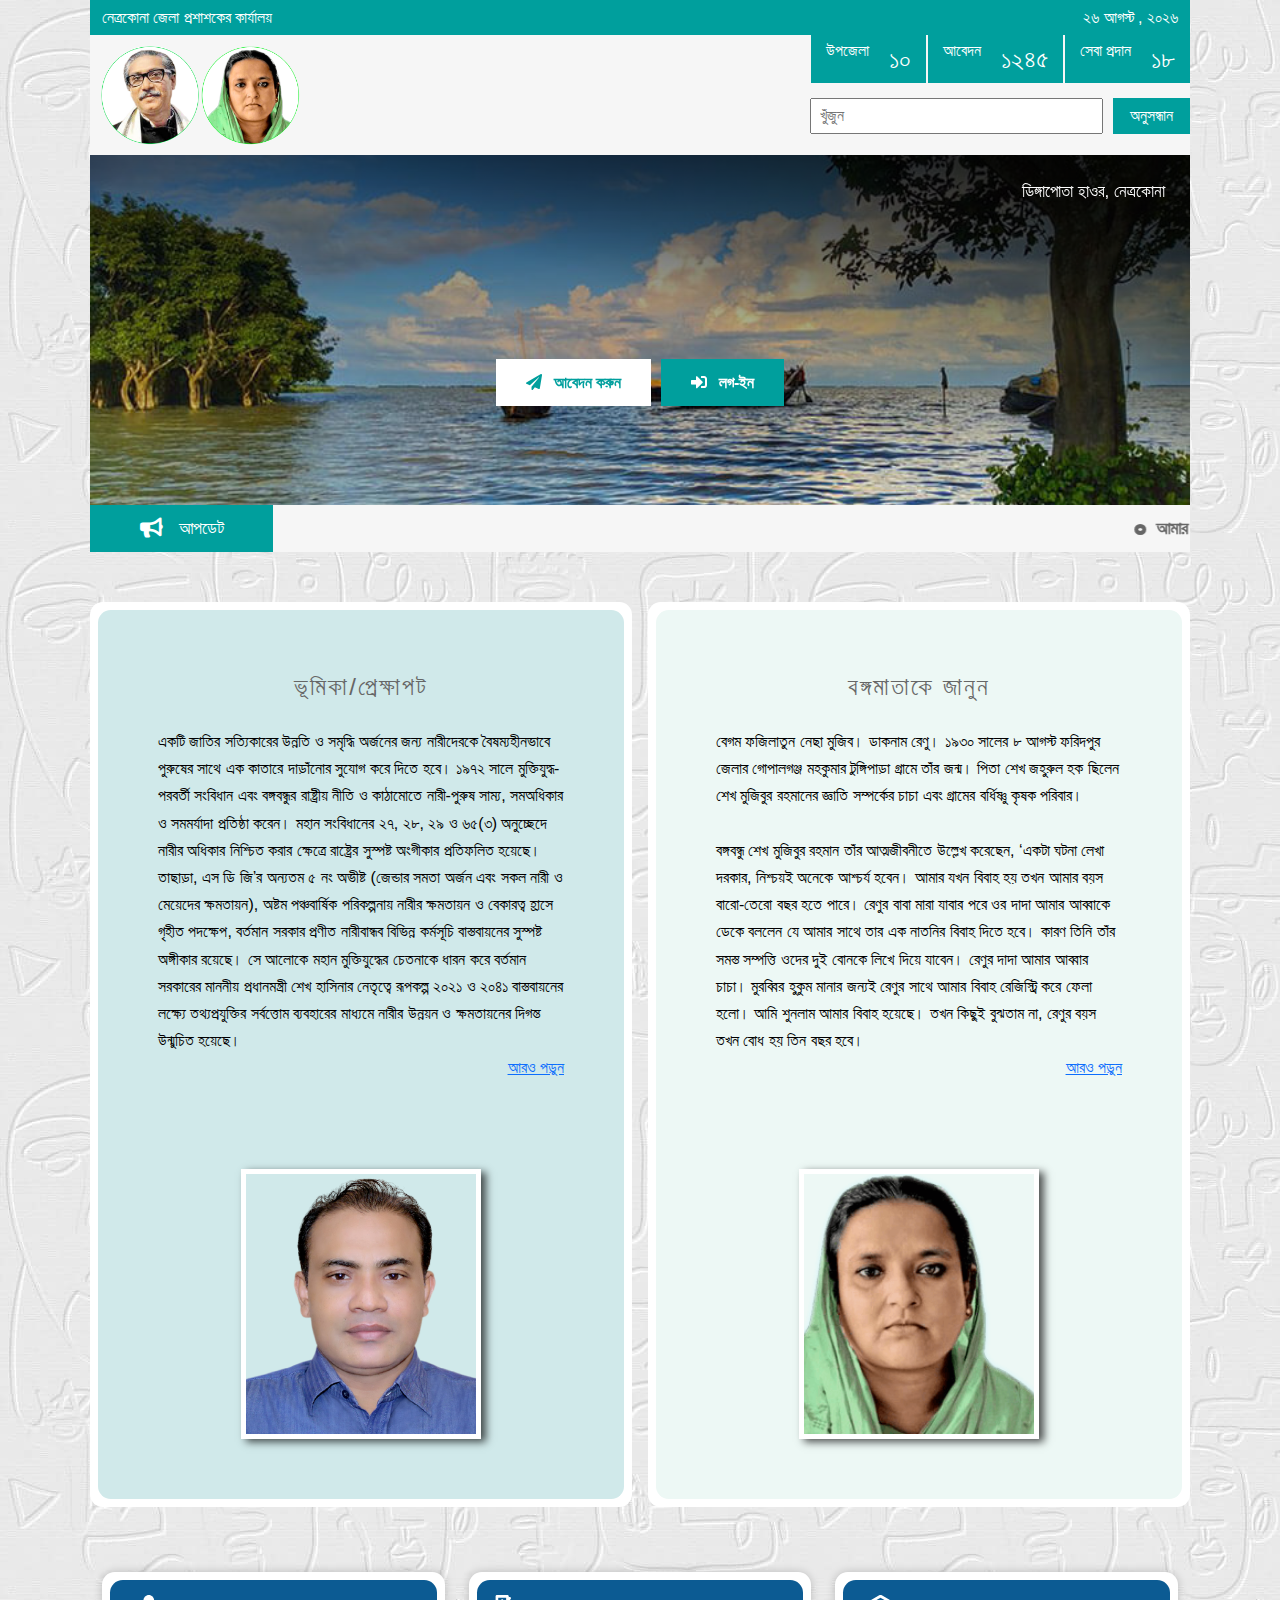
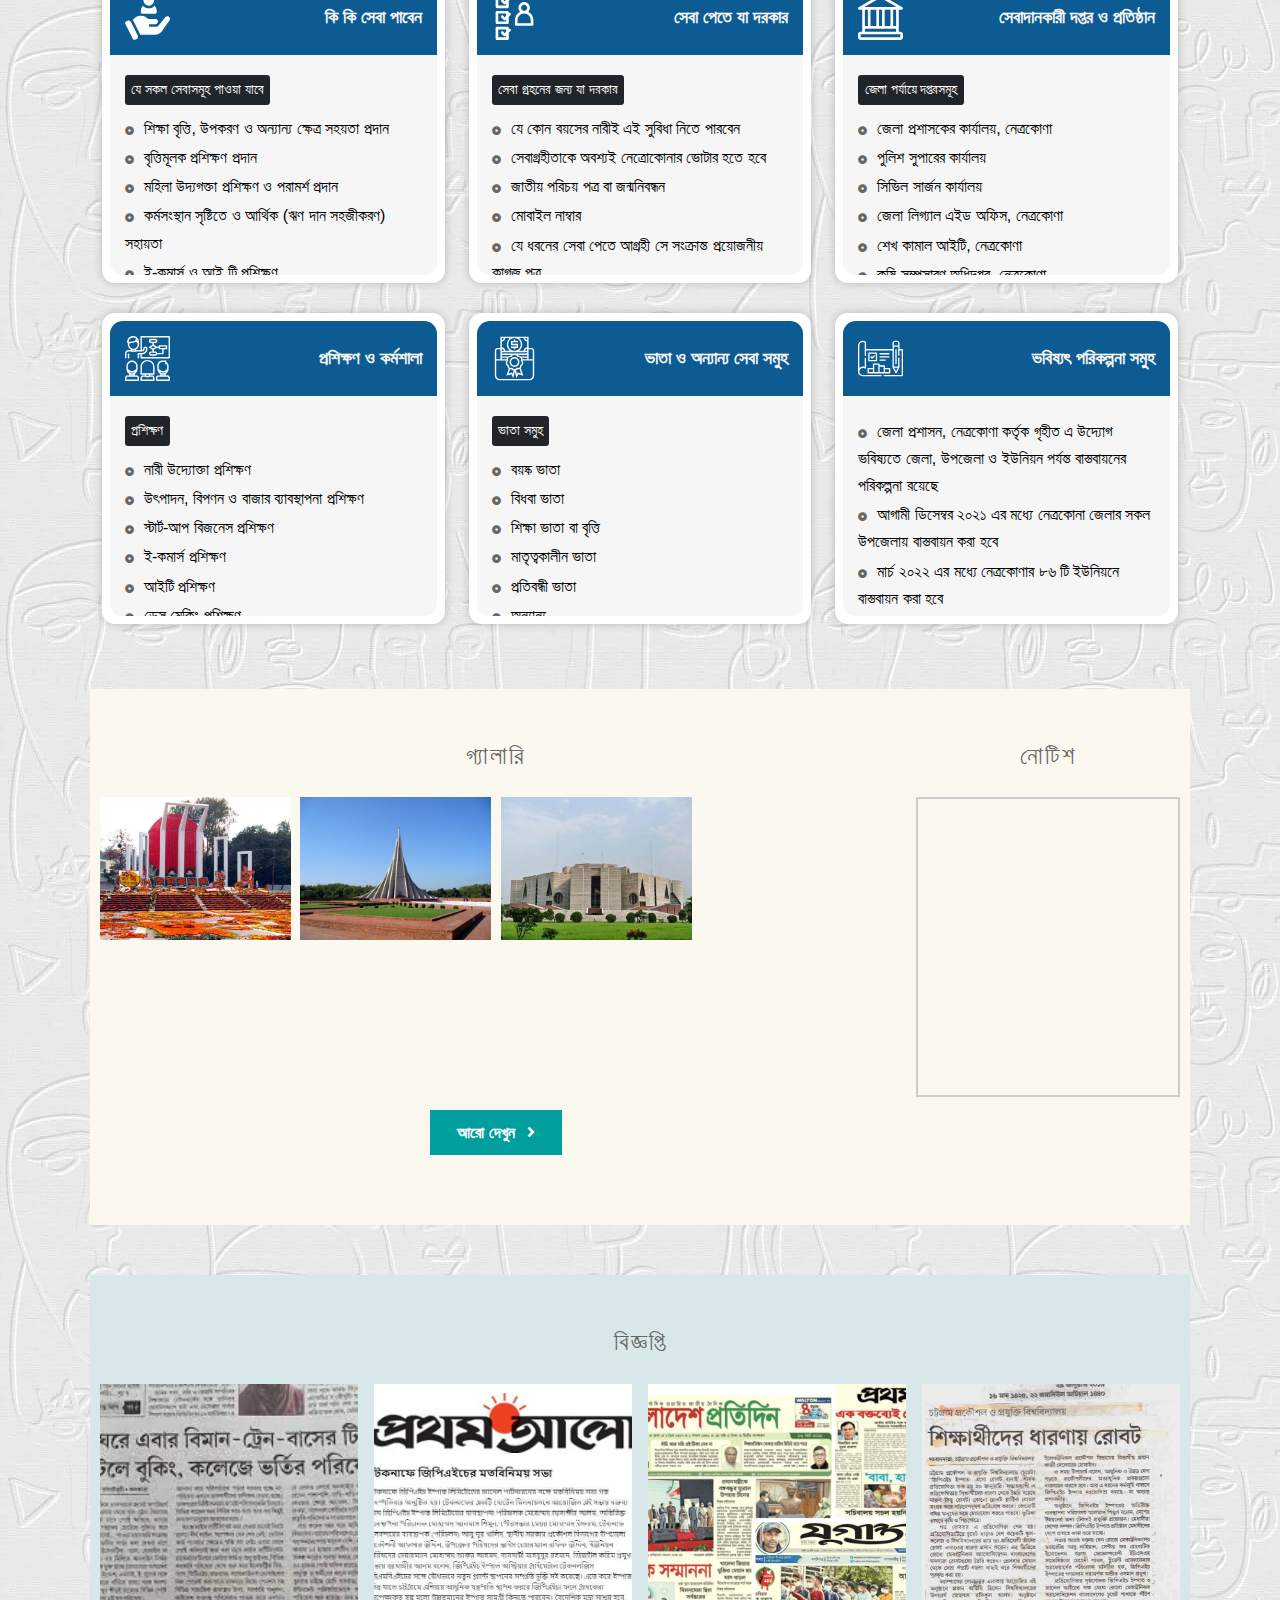
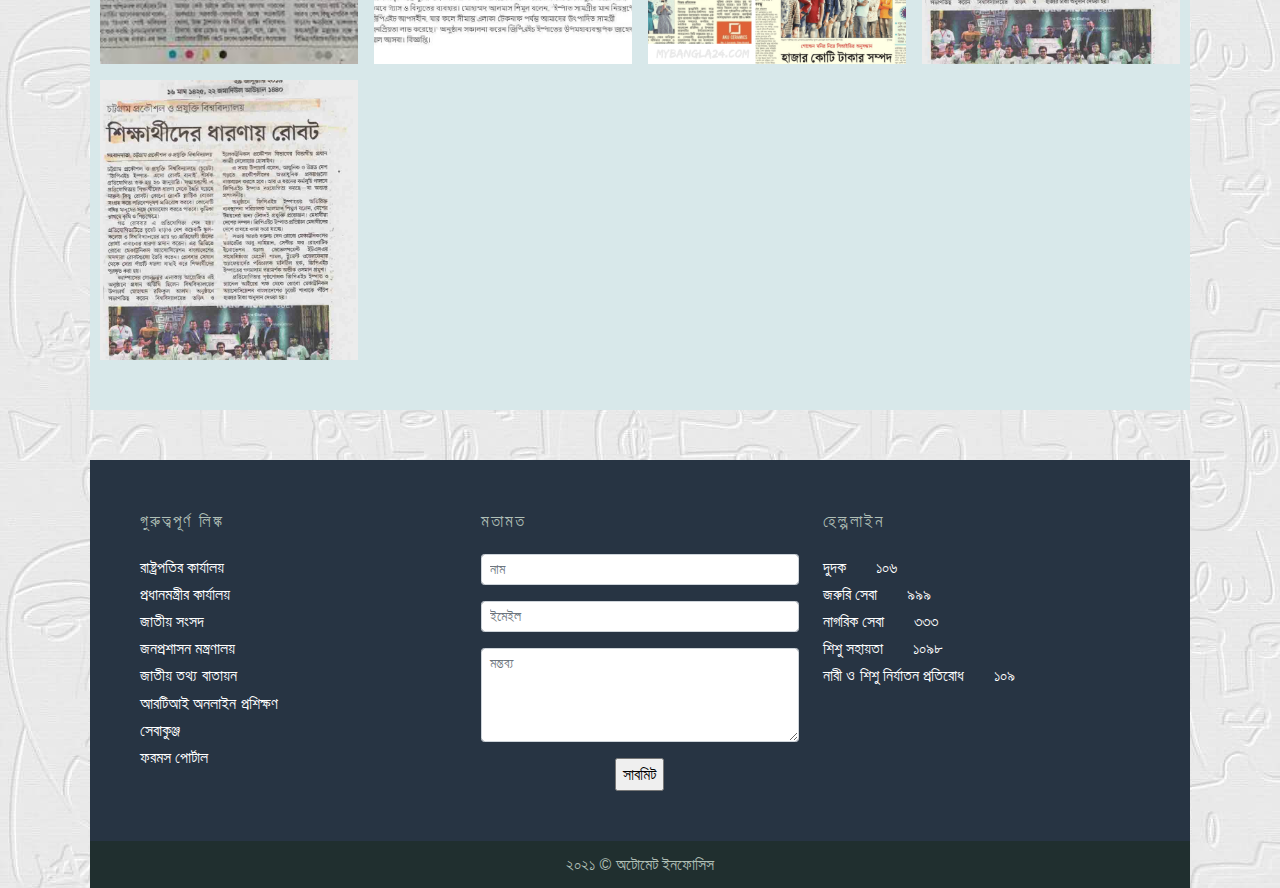
==== commit 7e5bd4c4: "Add files via upload" ====
--- a/index.html
+++ b/index.html
@@ -57,7 +57,7 @@
                         <a href="index.html"><img src="assets/img/favicon.png" class="img-fluid" alt="logo"></a>
                     </div>
                     <div class="main_title">
-                        <h1>বঙ্গমাতা উইমেন্স কর্নার</h1>
+                        <img src="assets/img/womenscorner2.png" class="img-fluid" alt="">
                     </div>
                     <nav>
                         <div class="nav_top">
--- a/assets/css/style.css
+++ b/assets/css/style.css
@@ -66,6 +66,7 @@
     color: var(--light-color);
     background: var(--primary-color);
     border:  1px solid var(--primary-color);
+    font-weight: 600;
     padding: 8px 26px;
     text-decoration: none;
     -webkit-transition: all 0.4s ease;
@@ -193,9 +194,6 @@
 #hero_area {
     width: 100%;
     height: 350px;
-    display: flex;
-    flex-direction: column;
-    align-items: flex-end;
     background-size: cover;
     background-repeat: no-repeat;
     background-position: center;
@@ -215,16 +213,71 @@
     top: 0;
     left: 0;
     right: 0;
-    background-image: linear-gradient(to bottom, rgba(0,0,0,0.6) 14%, rgba(0,0,0,0) 61%);
+    background-image: linear-gradient(to bottom, rgba(0,0,0,0.6), rgba(0,0,0,0));
+    -webkit-background-image: linear-gradient(to bottom, rgba(0,0,0,0.6), rgba(0,0,0,0));
     z-index: 2;
 }
 #hero_area .hero_text {
+    width: 100%;
+    height: 100%;
+    display: flex;
+    flex-direction: column;
+    align-items: center;
+    justify-content: center;
+    position: relative;
+    z-index: 9;
+}
+.hero_text h4 {
     position: absolute;
-    z-index: 3;
-}
-#hero_area h4 {
-    color: var(--light-color);
-    font-size: 22px;
+    right: 0;
+    top: 0;
+    color: var(--light-color);
+    font-size: 17px;
+}
+.hero_text .call_to_action {
+    margin-top: 10%;
+    display: flex;
+}
+.call_to_action a {
+    padding: 10px 30px;
+    background: var(--primary-color);
+    color: var(--light-color);
+    border:  transparent;
+    margin: 5px;
+    -webkit-transition: all 0.5s ease;
+       -moz-transition: all 0.5s ease;
+        -ms-transition: all 0.5s ease;
+         -o-transition: all 0.5s ease;
+            transition: all 0.5s ease;
+    text-decoration: none;
+    font-weight: 600;
+    display: inline-block;
+}
+.call_to_action a.apply {
+    background: var(--light-color);
+    color: var(--primary-color);
+}
+.call_to_action a:hover {
+    background: var(--light-color);
+    color: var(--primary-color);
+}
+.call_to_action a.apply:hover {
+    background: var(--primary-color);
+    color: var(--light-color);
+}
+.call_to_action a i {
+    margin-right: 12px;
+}
+.transparent_bg {
+    width: 100%;
+    height: 100%;
+    position: absolute;
+    top: 0;
+    left: 0;
+    right: 0;
+    bottom: 0;
+    background-image: linear-gradient(to left bottom, rgba(0,0,0,0.65) 9%, rgba(0,0,0,0) 45%);
+    -webkit-background-image: linear-gradient(to left bottom, rgba(0,0,0,0.65) 9%, rgba(0,0,0,0) 45%);
 }
 
 .top_news {
@@ -430,6 +483,9 @@
 .gallery_button {
     margin:  20px 0;
 }
+.gallery_button a i {
+    margin-left: 12px;
+}
 .notice .notice_area {
     height: 300px;
     border: 2px solid #ccc;
@@ -475,8 +531,6 @@
     object-fit: cover;
 }
 
-
-
 /*
 * ----------------------------------------------------------------------------------------
 * 7.Footer STYLE
@@ -508,7 +562,6 @@
     margin-right: 30px;
     color: var(--light-color);
 }
-
 .copyright_area {
     background: #202f2f;
     padding: 10px 0;
--- a/assets/css/responsive.css
+++ b/assets/css/responsive.css
@@ -63,9 +63,6 @@
 	    grid-template-columns: 1fr 1fr;
 	    grid-column-gap: 1rem;
 	}
-	#hero_area h4 {
-	    font-size: 19px;
-	}
 	.header_area .main_title h1 {
 	    font-size: 32px;
 	}
@@ -105,6 +102,10 @@
 	.top_news marquee span {
 	    font-size: 17px;
 	}
+	.hero_text .call_to_action {
+	    flex-direction: column;
+	    
+	}
 	.header_area nav {
 		display: none
 	}
@@ -133,8 +134,8 @@
 	#hero_area {
 		padding: 18px;
 	}
-	#hero_area h4 {
-	    font-size: 17px;
+	#hero_text h4 {
+	    font-size: 16px;
 	}
 	#searchbar_mobile {
 		display: block;
@@ -188,8 +189,11 @@
 	.top_news .news_heading span {
 	    font-size: 16px;
 	}
+	.hero_text h4 {
+	    font-size: 15px;
+	}
 	.about_item .preface_img img, .about_item .about_img img {
-	    width: 215px;
+	    width: 210px;
 	    height: 230px;
 	}
 	.info_box_heading .box_icon {
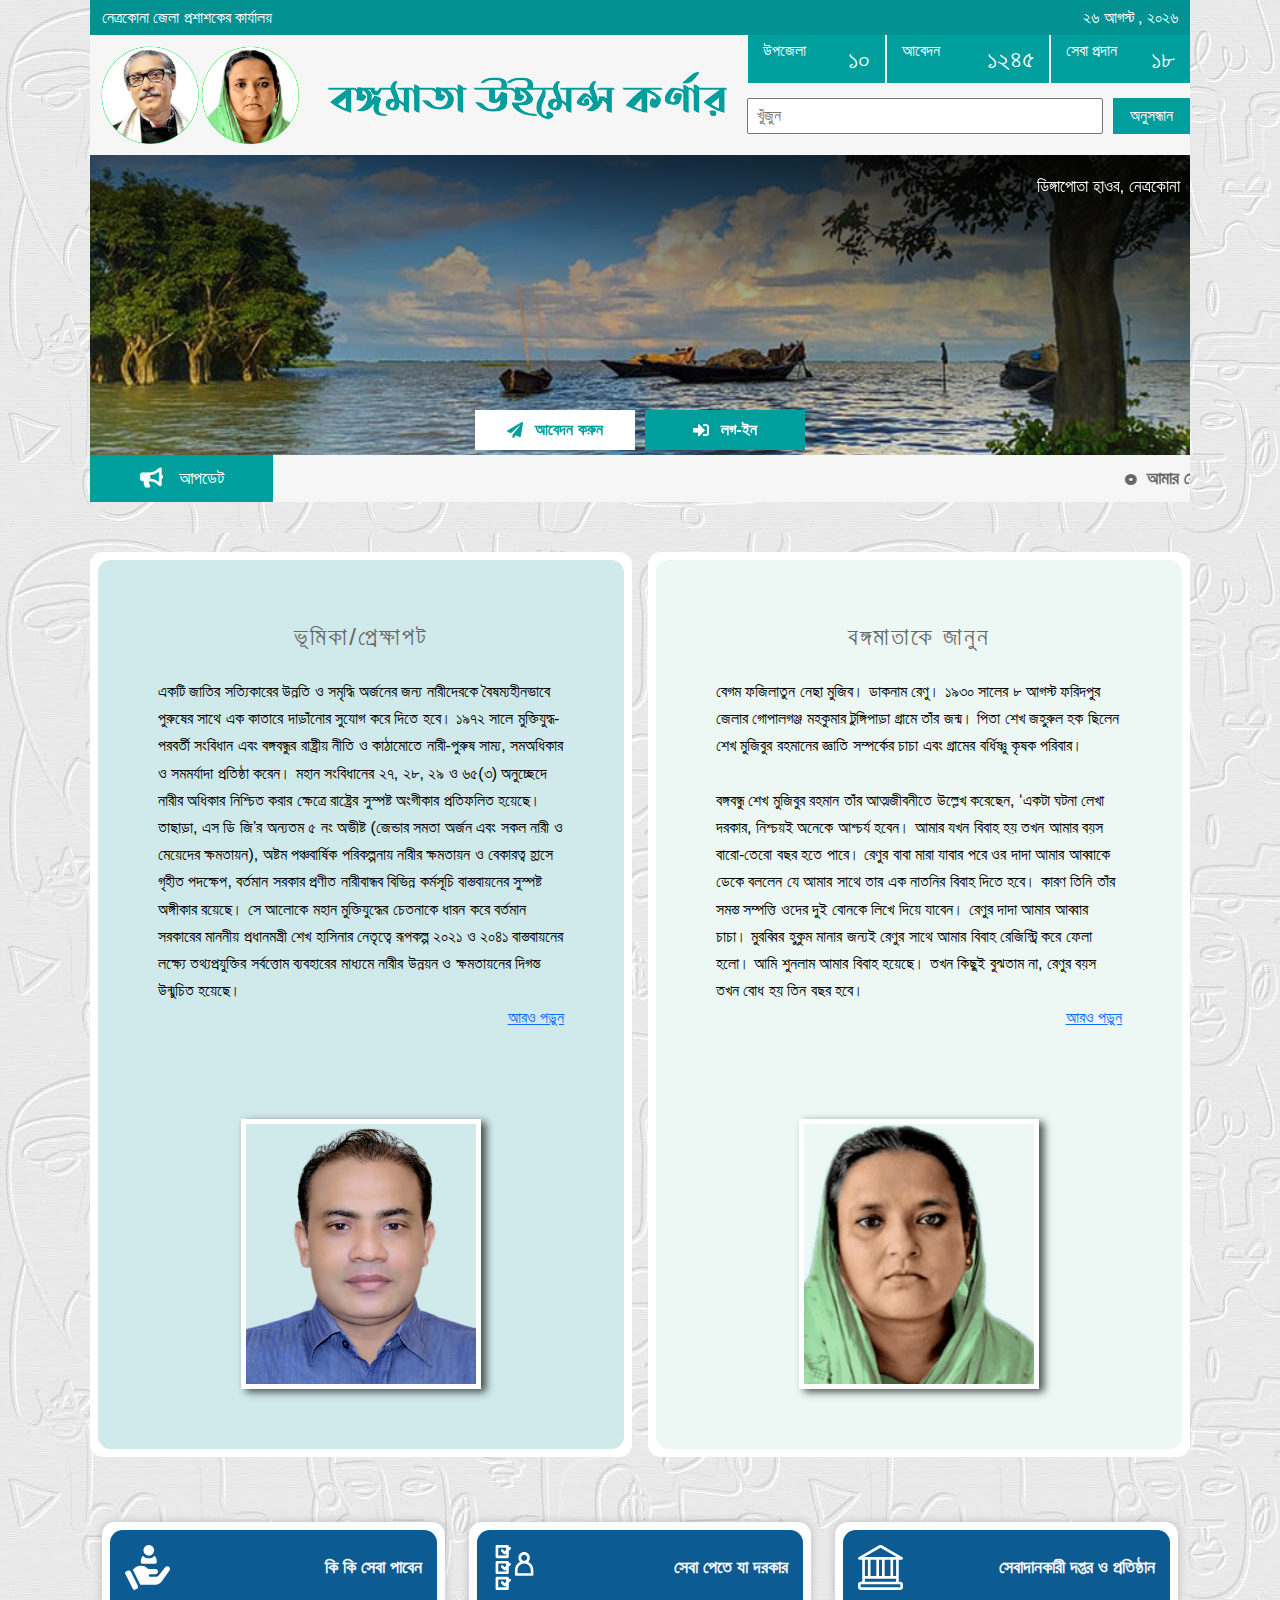
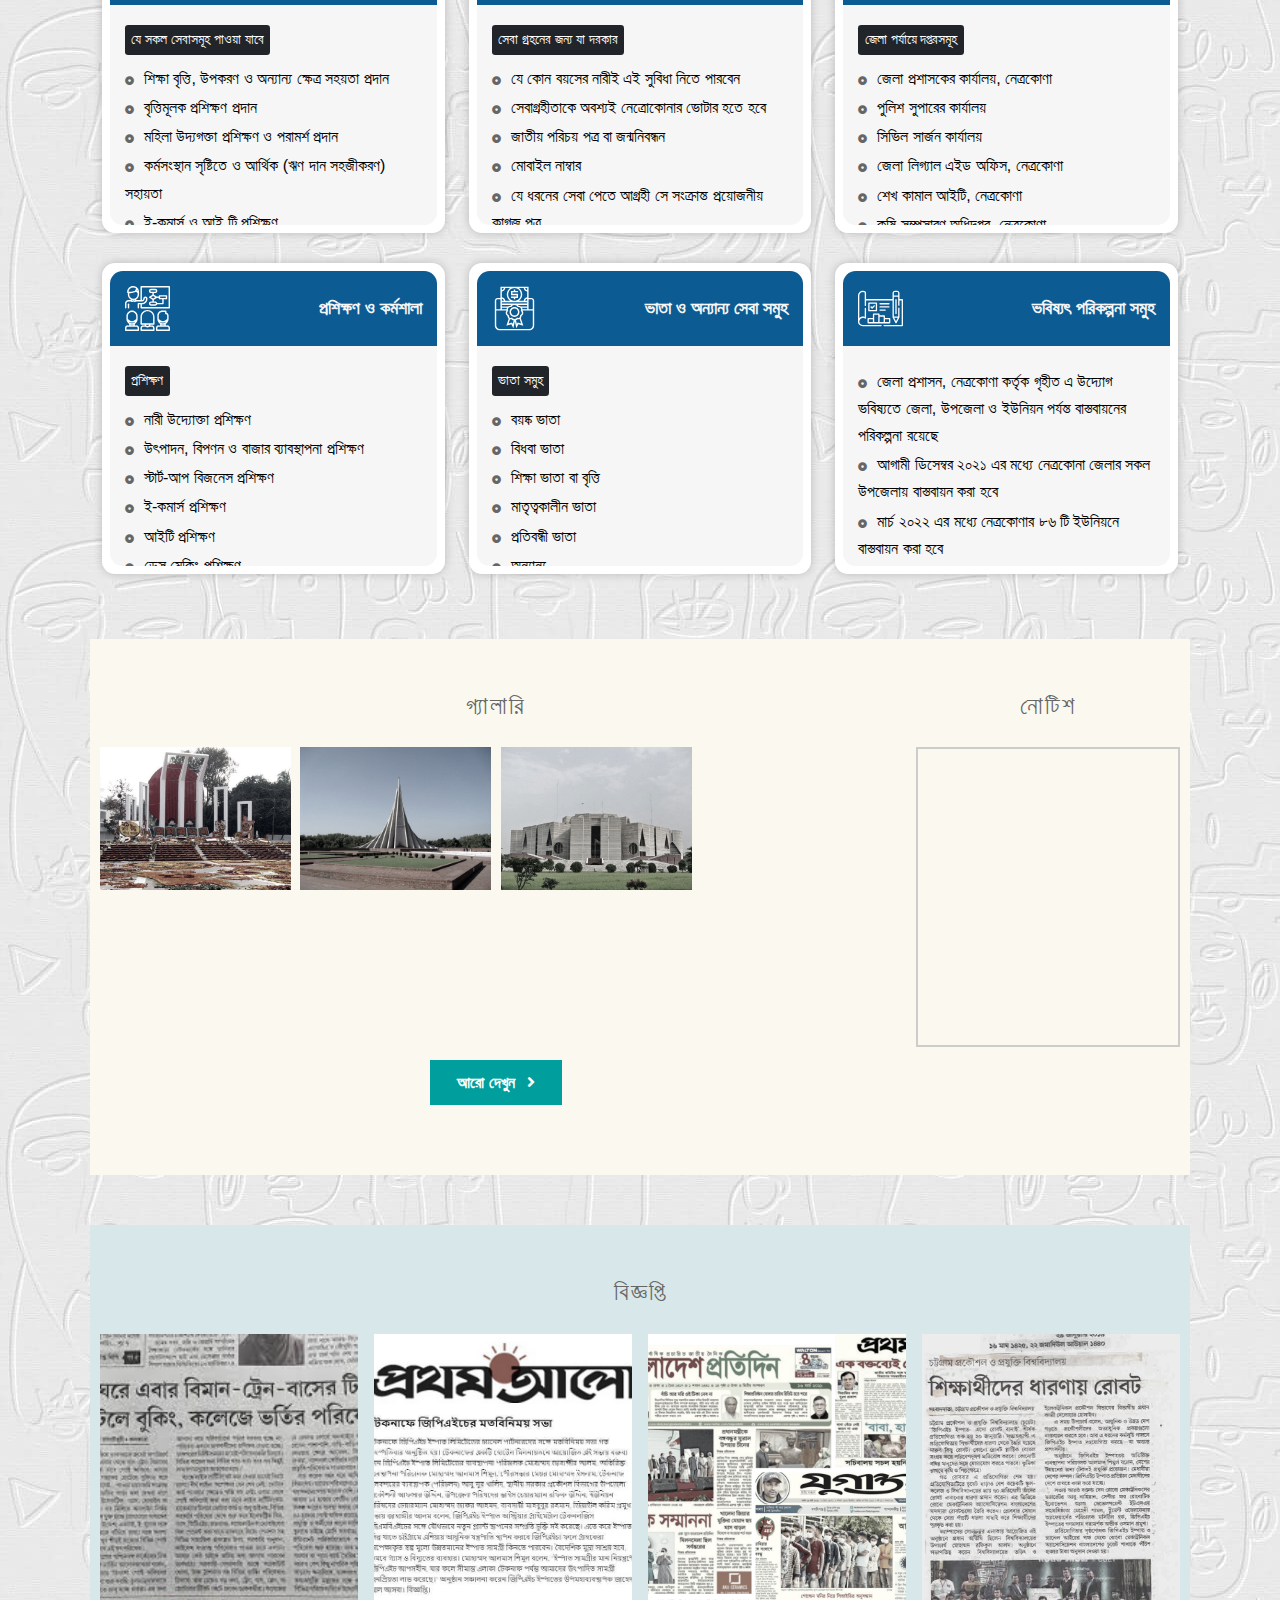
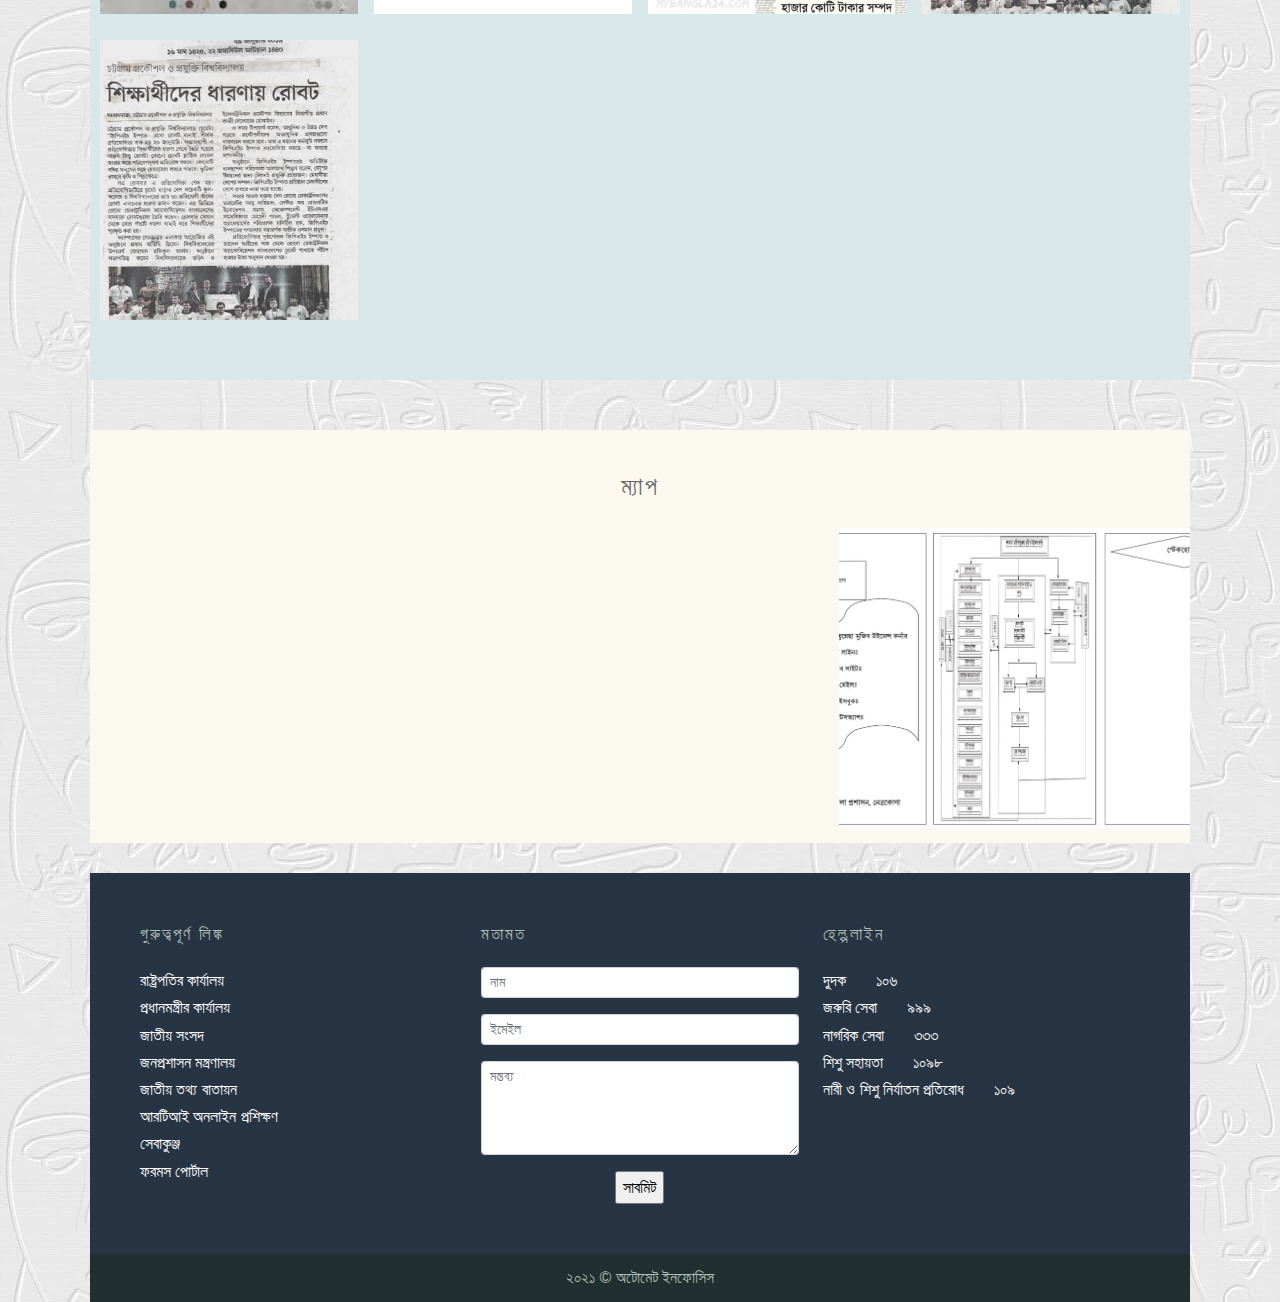
==== commit d2f13108: "Add files via upload" ====
--- a/index.html
+++ b/index.html
@@ -524,6 +524,28 @@
             </div>
         </div>        
 
+        <!-- ==================================================
+                    Map Area
+        =================================================== -->
+
+
+        <div id="map_area" style="background: #FBF9EF;">
+            <h2 class="heading text-center">ম্যাপ</h2>
+            <div class="inner_map">
+                <div class="row">
+                    <div class="col-lg-8 col-md-7">
+                        <div class="road_map">
+                            <iframe src="https://www.google.com/maps/embed?pb=!1m18!1m12!1m3!1d3619.796743938306!2d90.72601611500302!3d24.870790684049027!2m3!1f0!2f0!3f0!3m2!1i1024!2i768!4f13.1!3m3!1m2!1s0x3756fd376066054d%3A0xd595b37a9da8787c!2sDC%20office%20netrokona!5e0!3m2!1sbn!2sbd!4v1631470268446!5m2!1sbn!2sbd" width="100%" height="300" style="border:0;" allowfullscreen="" loading="lazy"></iframe> 
+                        </div>
+                    </div>
+                    <div class="col-lg-4 col-md-5">
+                        <div class="process_map">
+                            <a href="assets/img/ProcessMap.jpg" data-lightbox="image" data-title="My caption"><img src="assets/img/ProcessMap.jpg" class="img-fluid" alt=""></a>
+                        </div>
+                    </div>
+                </div>    
+            </div>
+        </div>
 
 
 
@@ -587,8 +609,6 @@
         <div class="copyright_area">
             <span>২০২১ &copy; অটোমেট ইনফোসিস</span>
         </div>
-
-
 
 
          <!-- Modal -->
--- a/assets/css/style.css
+++ b/assets/css/style.css
@@ -80,7 +80,7 @@
     background: transparent;
 }
 ::-webkit-scrollbar {
-    width: 13px;
+    width: 12px;
 }
 ::-webkit-scrollbar-track {
     background: #d0ddd0;
@@ -97,8 +97,9 @@
 */
 
 #topbar {
-    background-color: var(--primary-color);
-    color: var(--light-color);
+    /*background-color: var(--primary-color);*/
+    color: var(--light-color);
+    background: #029291;
 }
 #topbar .topbar {
     display: flex;
@@ -127,18 +128,11 @@
     display: flex;
     align-items: center;
     justify-content: center;
-    padding: 7px;
-}
-.header_area .main_title h1 {
-    font-size: 38px;
+    padding: 5px;
+}
+.header_area .main_title img {
     margin: 0;
     padding: 0 10px;
-    text-align: right;
-    font-family: 'Galada', cursive;
-    color: var(--primary-color);
-}
-.header_area .main_title h1 span {
-    font-size: 60px;
 }
 .header_area nav {
     display: flex;
@@ -161,6 +155,7 @@
     align-self: flex-start;
     display: inline-block;
     margin-right: 20px;
+    min-width: 65px;
 }
 .nav_top .nav_info .number {
     font-size: 26px;
@@ -193,16 +188,16 @@
 
 #hero_area {
     width: 100%;
-    height: 350px;
+    height: 300px;
     background-size: cover;
     background-repeat: no-repeat;
     background-position: center;
     position: relative;
-    padding: 25px;
+    padding: 20px 10px 0 10px;
 }
 #hero_area img {
     width: 100%;
-    height: 350px;
+    height: 300px;
     object-fit: cover;
 }
 #hero_area::before {
@@ -223,7 +218,7 @@
     display: flex;
     flex-direction: column;
     align-items: center;
-    justify-content: center;
+    justify-content: flex-end;
     position: relative;
     z-index: 9;
 }
@@ -235,11 +230,14 @@
     font-size: 17px;
 }
 .hero_text .call_to_action {
-    margin-top: 10%;
     display: flex;
 }
 .call_to_action a {
-    padding: 10px 30px;
+    height: 40px;
+    width: 160px;
+    display: flex;
+    align-items: center;
+    justify-content: center;
     background: var(--primary-color);
     color: var(--light-color);
     border:  transparent;
@@ -251,7 +249,6 @@
             transition: all 0.5s ease;
     text-decoration: none;
     font-weight: 600;
-    display: inline-block;
 }
 .call_to_action a.apply {
     background: var(--light-color);
@@ -479,6 +476,12 @@
     object-fit: cover;
     height: 100%;
     width: auto;
+    filter: saturate(25%);
+    transition: 0.3s ease;
+    -webkit-transition: 0.3s ease;
+}
+.gallery_area .gallery_item img:hover {
+    filter: saturate(100%);
 }
 .gallery_button {
     margin:  20px 0;
@@ -525,10 +528,46 @@
     grid-template-columns: 1fr 1fr 1fr 1fr;
     grid-gap: 1rem;
 }
+.cutting_item {
+    margin-bottom: 10px;
+}
 .cutting_item img {
     height: 280px;
     width: 100%;
     object-fit: cover;
+    filter: saturate(25%);
+    transition: 0.3s ease;
+    -webkit-transition: 0.3s ease;
+}
+.cutting_item img:hover {
+    filter: saturate(100%);
+}
+
+/*
+* ----------------------------------------------------------------------------------------
+* 06.Map STYLE
+* ----------------------------------------------------------------------------------------
+*/
+
+#map_area {
+    width: 100%;
+    padding-top: 40px;
+    margin-bottom: 30px;
+}
+.road_map, .process_map {
+    margin-bottom: 15px;
+    height: 300px;
+}
+.process_map img {
+    width: 100%;
+    height: 300px;
+    object-fit: cover;
+    filter: saturate(25%);
+    transition: 0.3s ease;
+    -webkit-transition: 0.3s ease;
+}
+.process_map img:hover {
+    filter: saturate(100%);
 }
 
 /*
--- a/assets/css/responsive.css
+++ b/assets/css/responsive.css
@@ -9,9 +9,6 @@
 	.section_margin {
 	    margin: 30px 0;
 	}
-	.header_area .main_title h1 span {
-	    font-size: 45px;
-	}
 	.logo a img {
     	max-width: 80px;
 	}
@@ -104,7 +101,6 @@
 	}
 	.hero_text .call_to_action {
 	    flex-direction: column;
-	    
 	}
 	.header_area nav {
 		display: none
@@ -128,12 +124,6 @@
 	.header_area .logo a {
 	    margin: 0 10px;
 	}
-	.header_area .main_title h1 span {
-	    font-size: 34px;
-	}
-	#hero_area {
-		padding: 18px;
-	}
 	#hero_text h4 {
 	    font-size: 16px;
 	}
@@ -150,10 +140,13 @@
 	    height: 230px;
 	}
 	.paper_cutting_inner {
-	    grid-gap: 0.7rem;
+	    grid-gap: 0.4rem;
 	}
     footer {
 	    padding: 35px 15px;
+	}
+	.modal-body ul {
+	    grid-column-gap: 0.4rem;
 	}
 
 }
@@ -174,6 +167,9 @@
 	    flex-direction: column;
 	    align-items: center;
 	}
+	.call_to_action a {
+    	padding: 9px 20px;
+	}
 	.top_news marquee span {
 	    font-size: 16px;
 	}
@@ -196,6 +192,9 @@
 	    width: 210px;
 	    height: 230px;
 	}
+	.info_box_heading h5 {
+	    font-size: 16px;
+	}
 	.info_box_heading .box_icon {
 	    width: 36px;
 	}
@@ -204,7 +203,10 @@
 	}
  	#gallery {
 	    padding: 30px 10px;
-	    grid-gap: 0.6rem;
+	    grid-gap: 0.4rem;
+	}
+	.gallery_inner .gallery_area {
+	    grid-template-columns: 1fr 1fr;
 	}
 	#paper_cutting {
 	    padding: 30px 10px; 
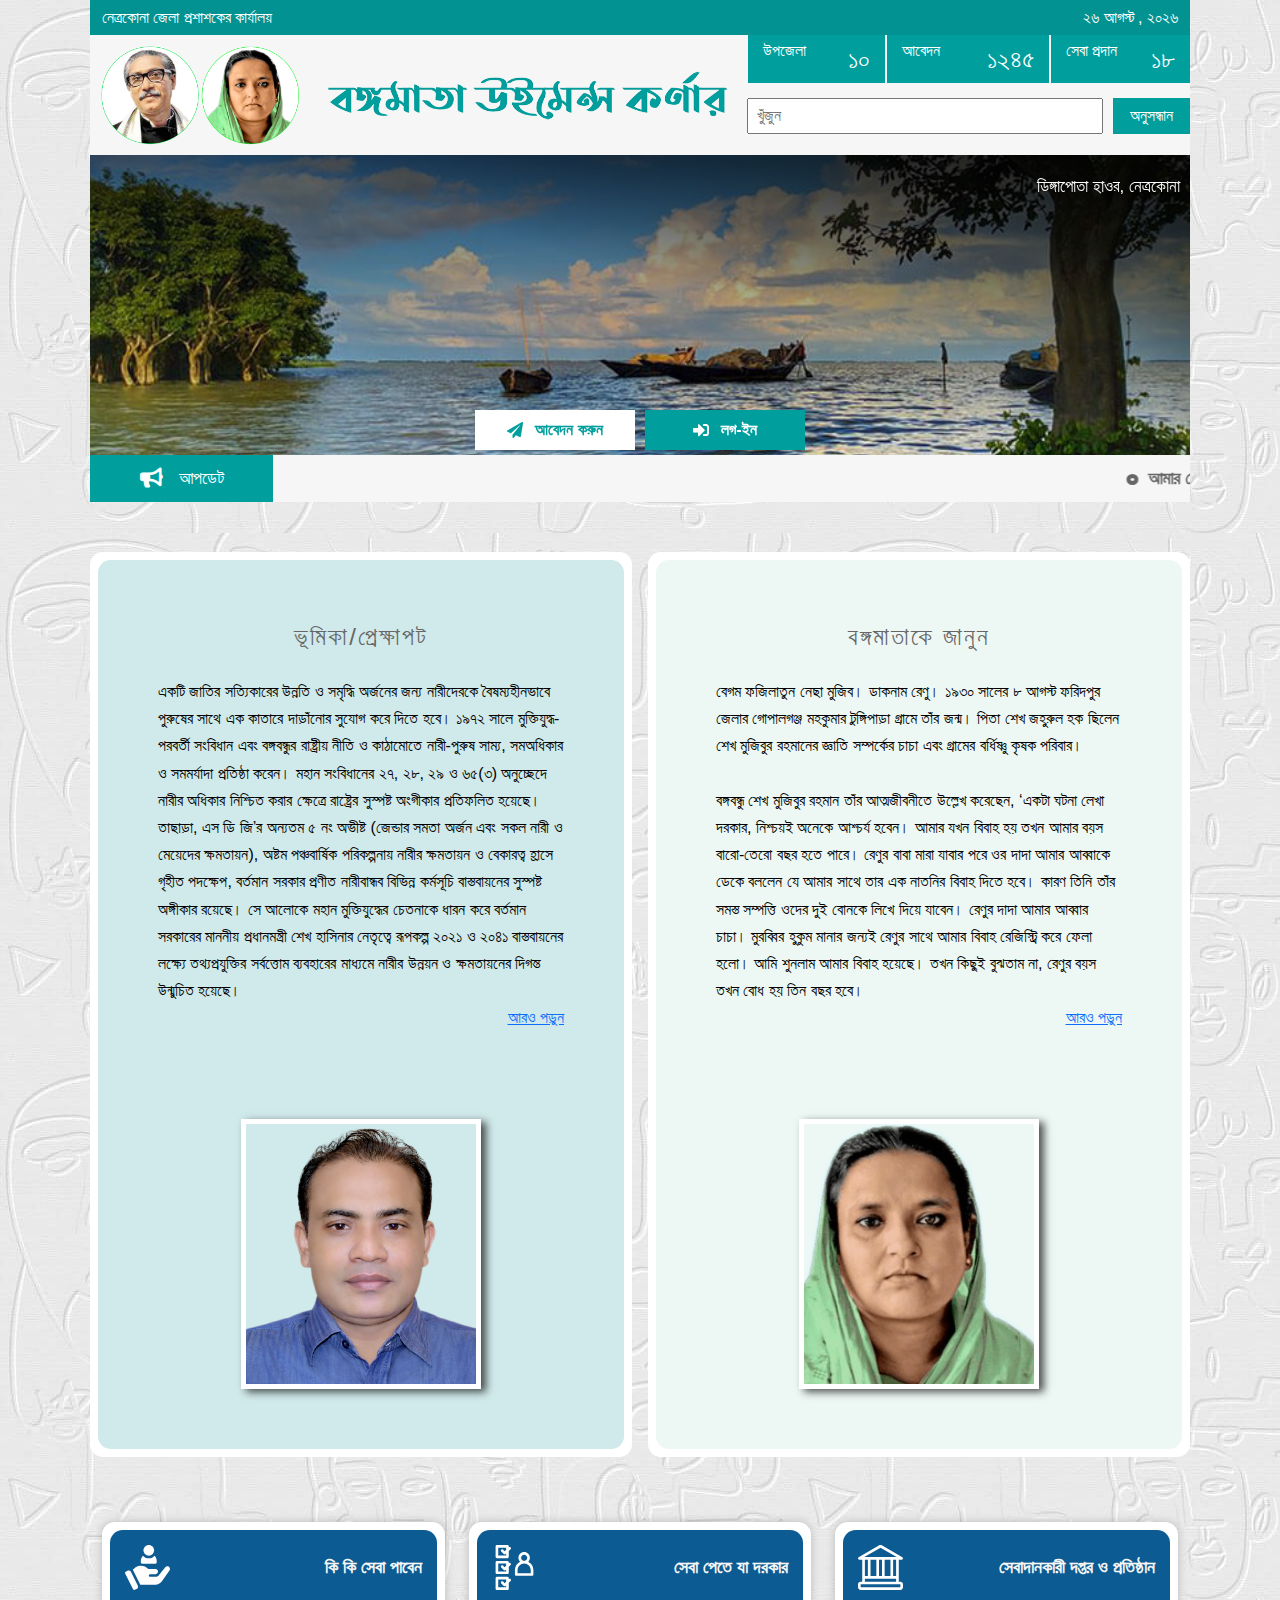
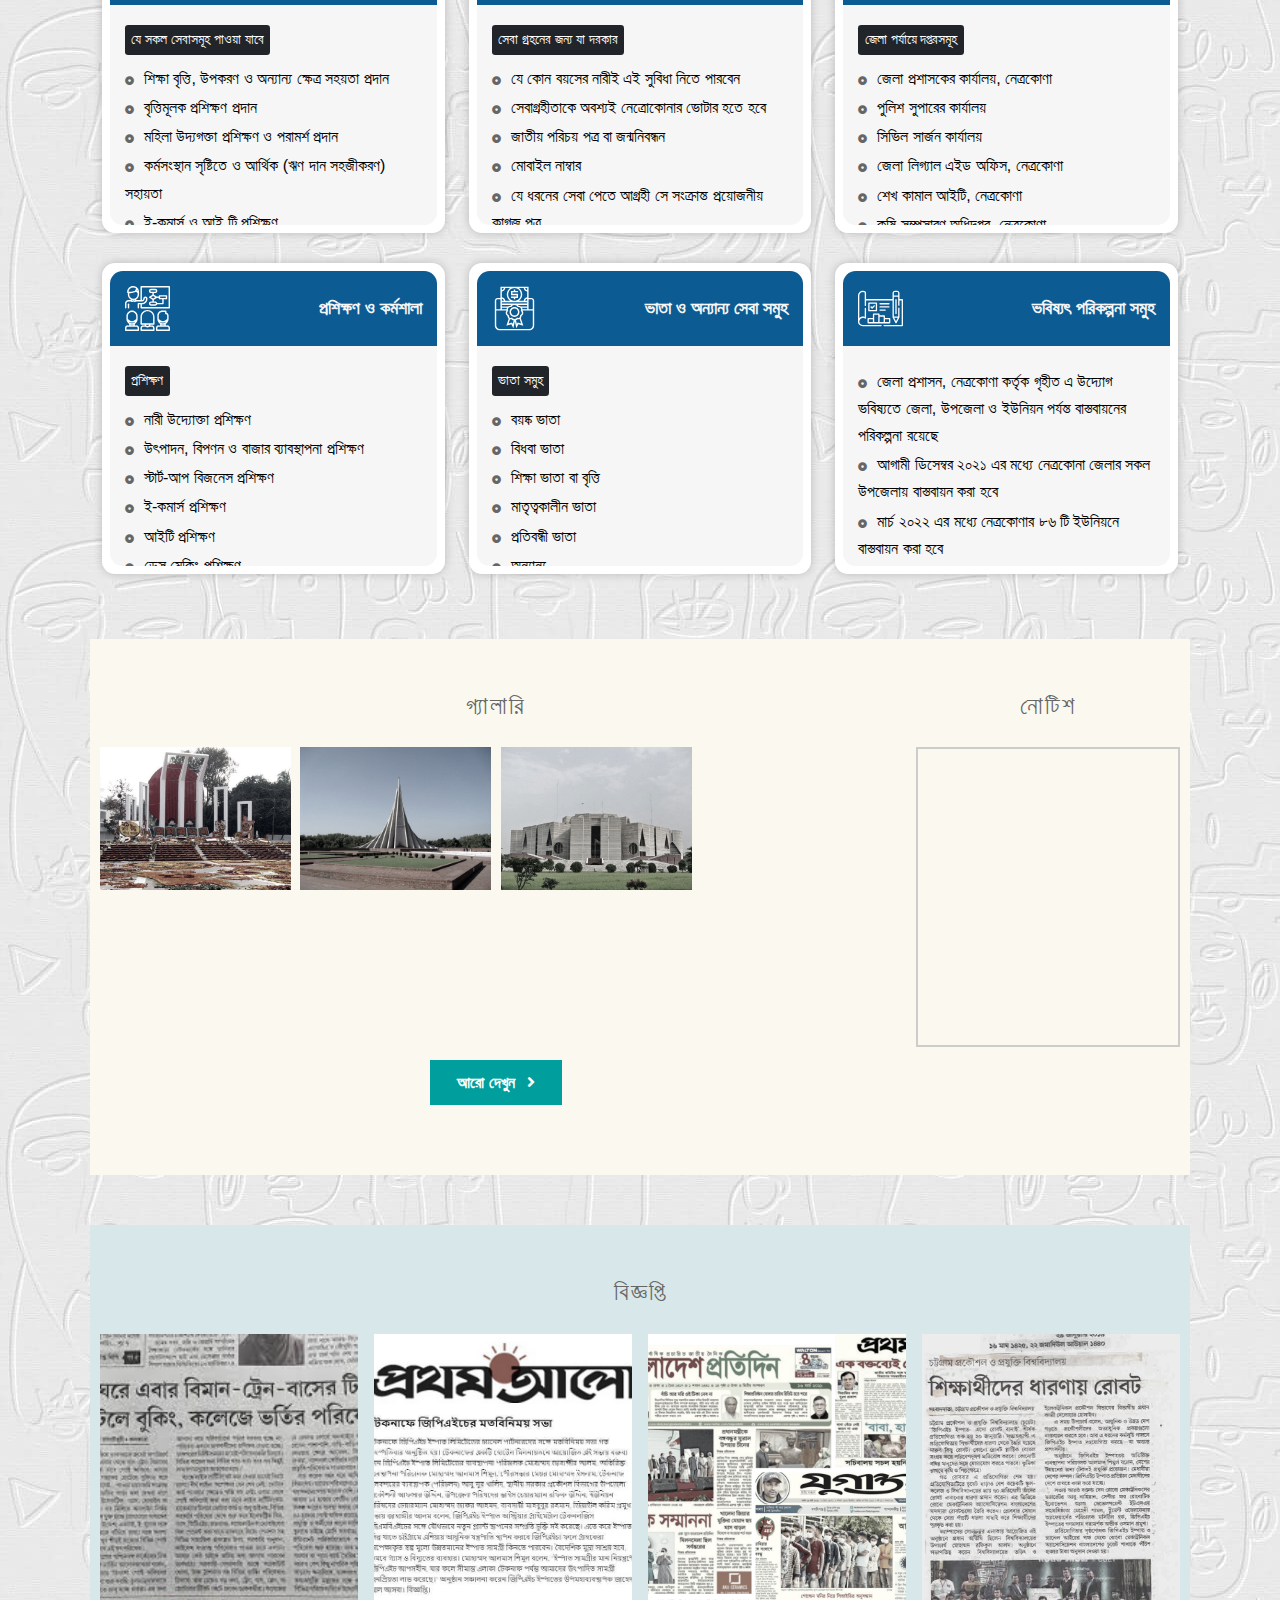
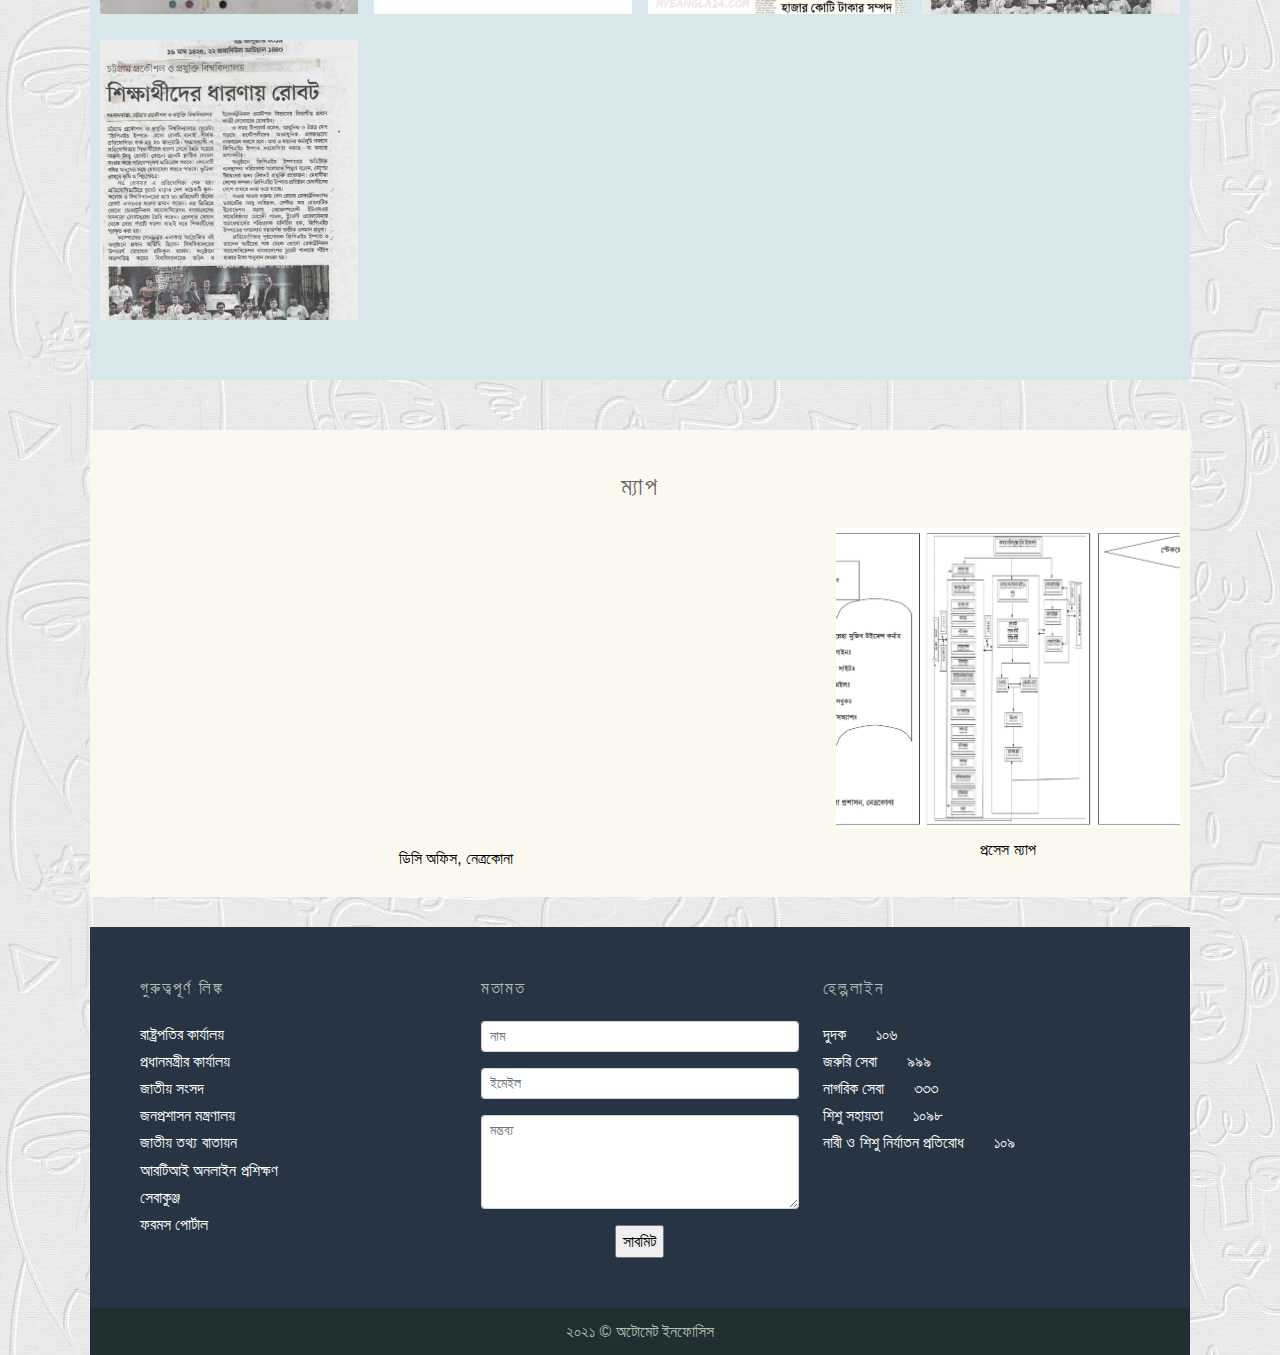
==== commit 86dd2af1: "Add files via upload" ====
--- a/index.html
+++ b/index.html
@@ -535,12 +535,18 @@
                 <div class="row">
                     <div class="col-lg-8 col-md-7">
                         <div class="road_map">
-                            <iframe src="https://www.google.com/maps/embed?pb=!1m18!1m12!1m3!1d3619.796743938306!2d90.72601611500302!3d24.870790684049027!2m3!1f0!2f0!3f0!3m2!1i1024!2i768!4f13.1!3m3!1m2!1s0x3756fd376066054d%3A0xd595b37a9da8787c!2sDC%20office%20netrokona!5e0!3m2!1sbn!2sbd!4v1631470268446!5m2!1sbn!2sbd" width="100%" height="300" style="border:0;" allowfullscreen="" loading="lazy"></iframe> 
+                            <iframe src="https://www.google.com/maps/embed?pb=!1m18!1m12!1m3!1d3619.796743938306!2d90.72601611500302!3d24.870790684049027!2m3!1f0!2f0!3f0!3m2!1i1024!2i768!4f13.1!3m3!1m2!1s0x3756fd376066054d%3A0xd595b37a9da8787c!2sDC%20office%20netrokona!5e0!3m2!1sbn!2sbd!4v1631470268446!5m2!1sbn!2sbd" width="100%" height="300" style="border:0;" allowfullscreen="" loading="lazy"></iframe>
+                            <div class="text-center my-2">
+                                <p>ডিসি অফিস, নেত্রকোনা</p>
+                            </div>
                         </div>
                     </div>
                     <div class="col-lg-4 col-md-5">
                         <div class="process_map">
                             <a href="assets/img/ProcessMap.jpg" data-lightbox="image" data-title="My caption"><img src="assets/img/ProcessMap.jpg" class="img-fluid" alt=""></a>
+                            <div class="text-center my-2">
+                                <p>প্রসেস ম্যাপ</p>
+                            </div>
                         </div>
                     </div>
                 </div>    
--- a/assets/css/style.css
+++ b/assets/css/style.css
@@ -551,12 +551,15 @@
 
 #map_area {
     width: 100%;
+    padding: 10px 10px;
     padding-top: 40px;
     margin-bottom: 30px;
 }
 .road_map, .process_map {
     margin-bottom: 15px;
-    height: 300px;
+}
+.road_map p, .process_map p {
+    margin-bottom: 0;
 }
 .process_map img {
     width: 100%;
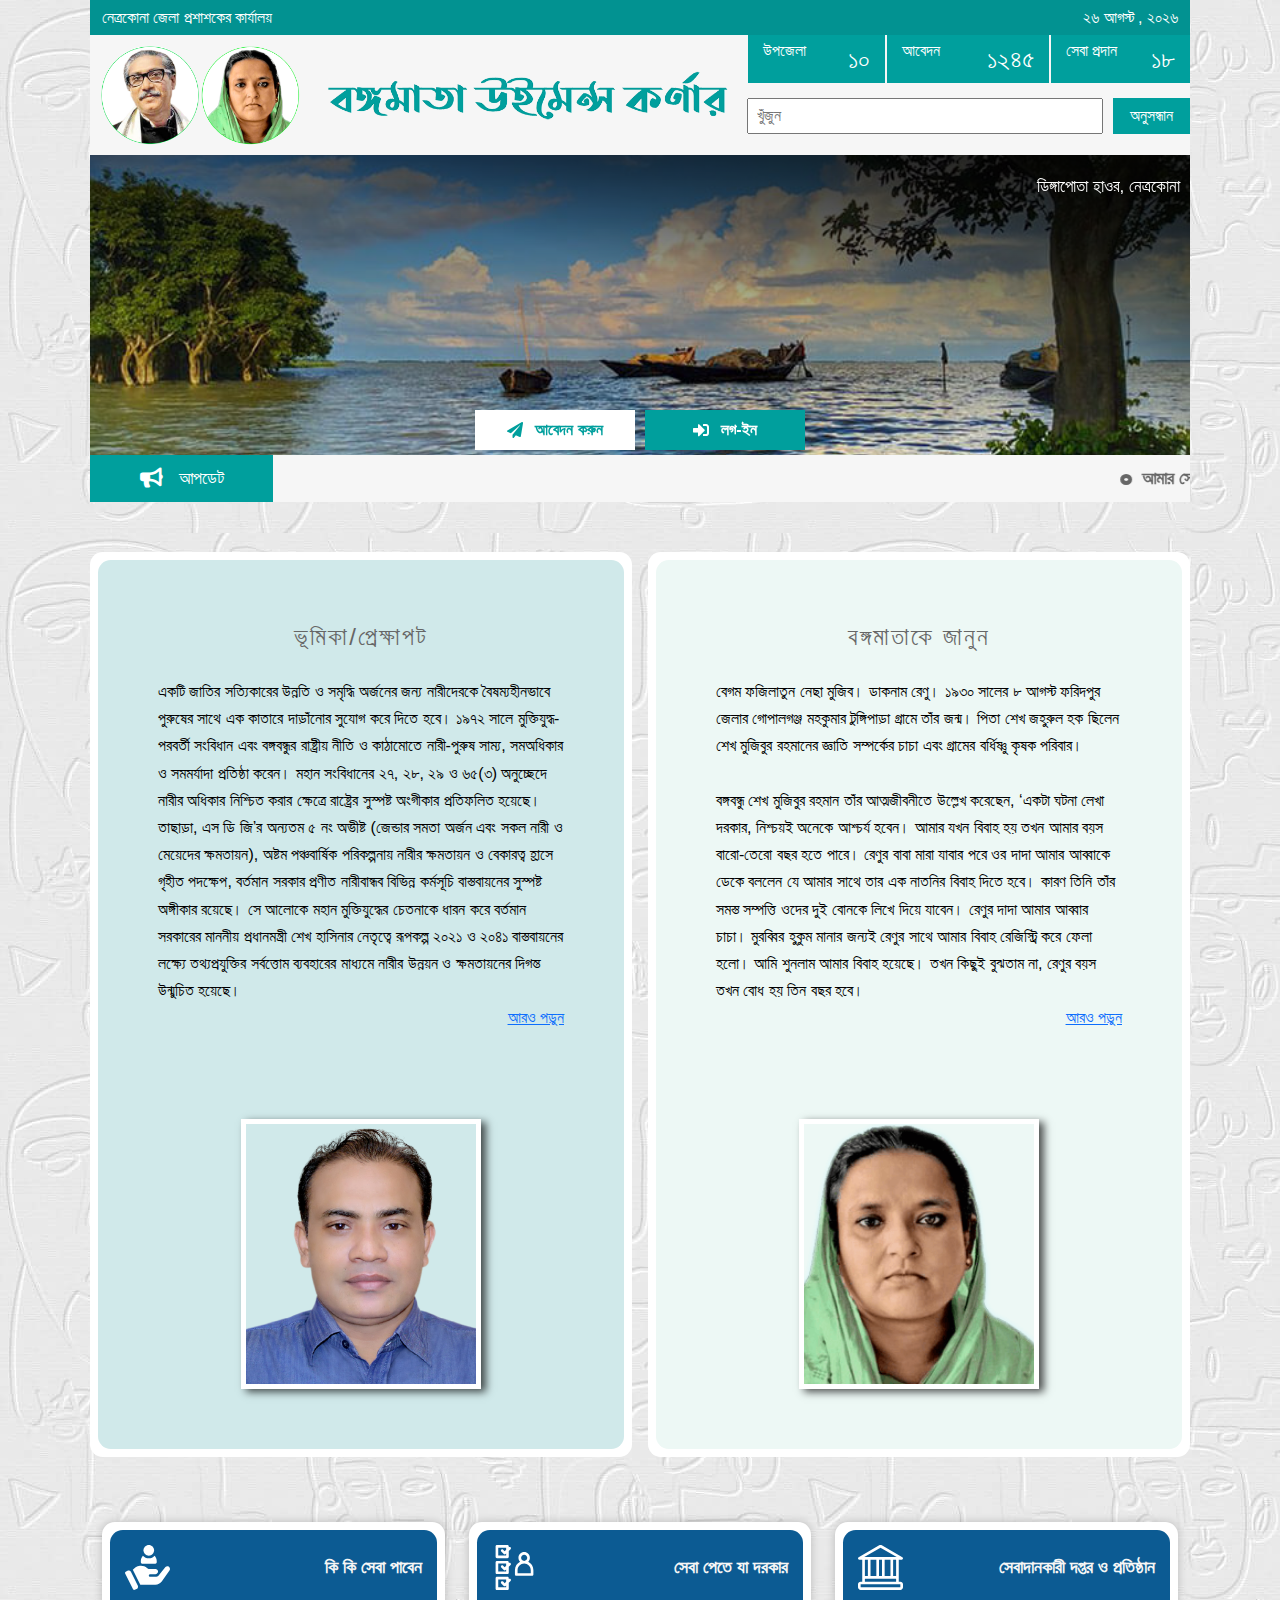
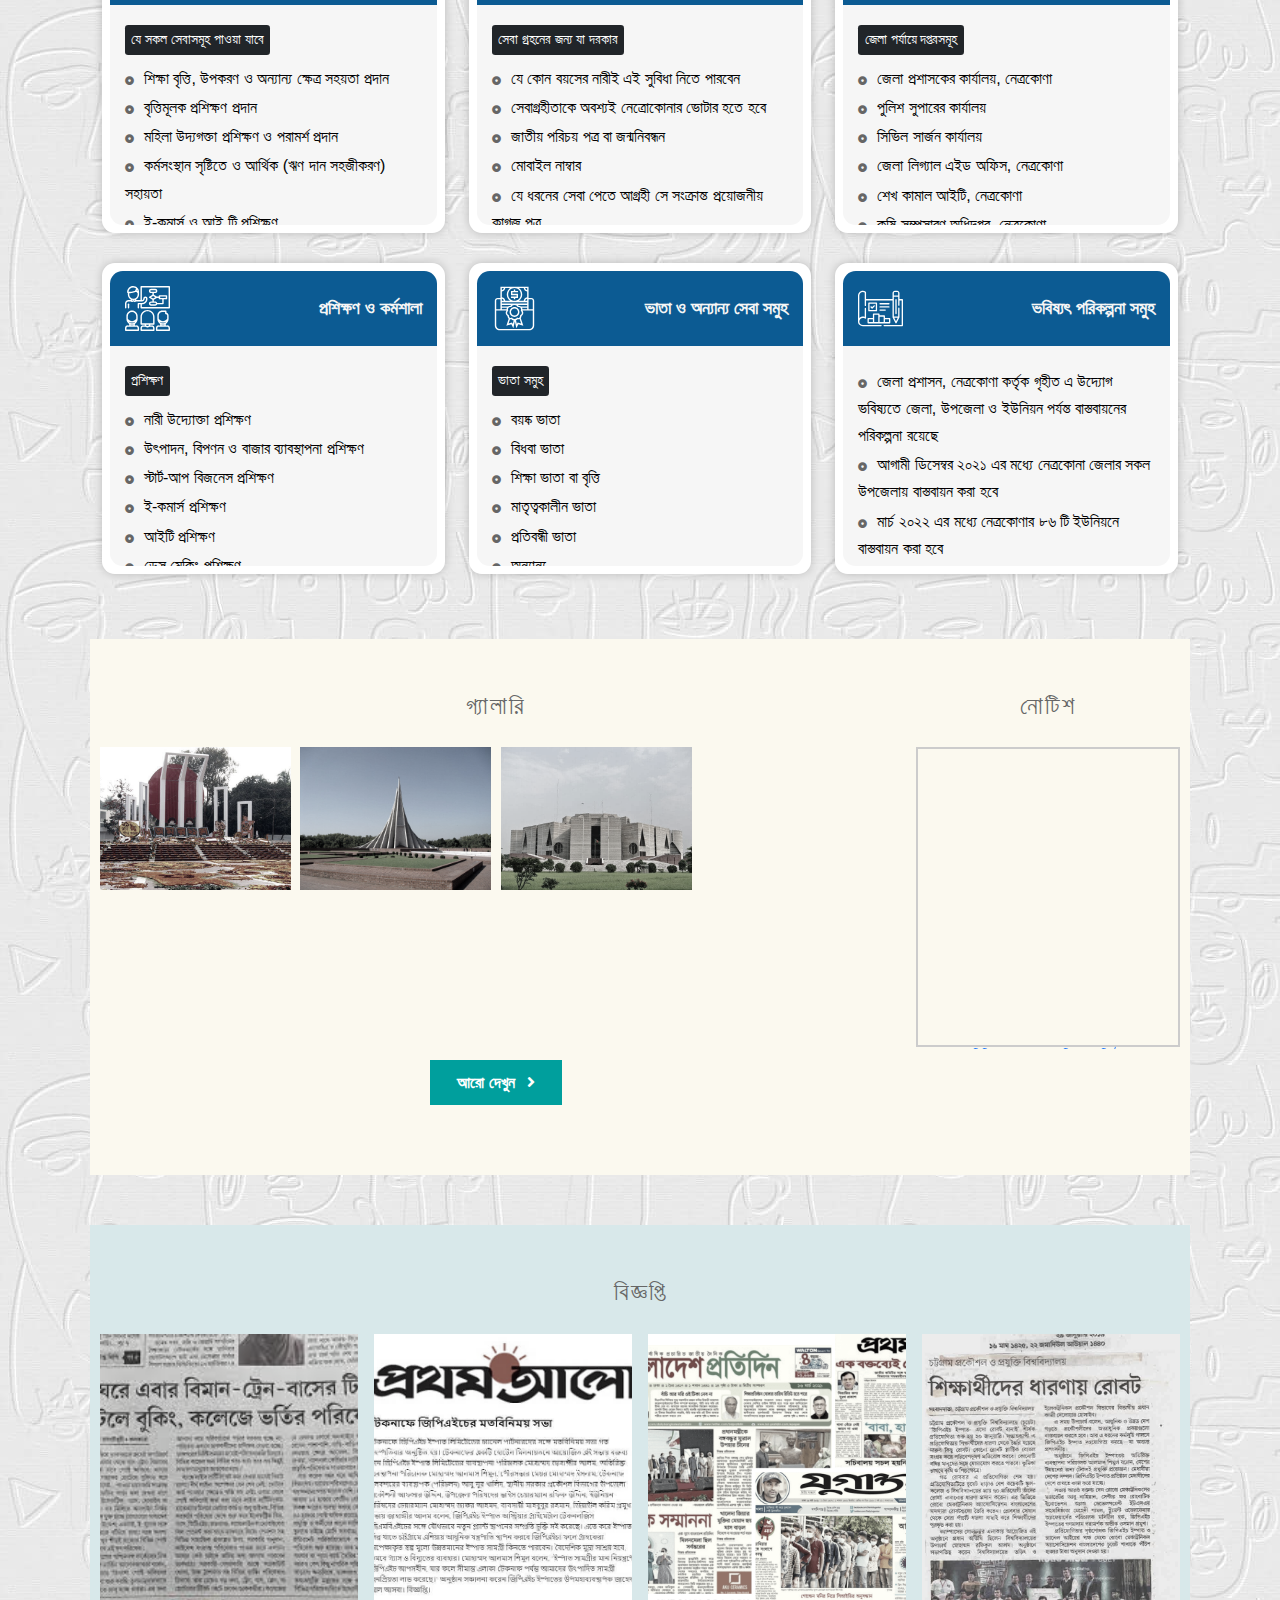
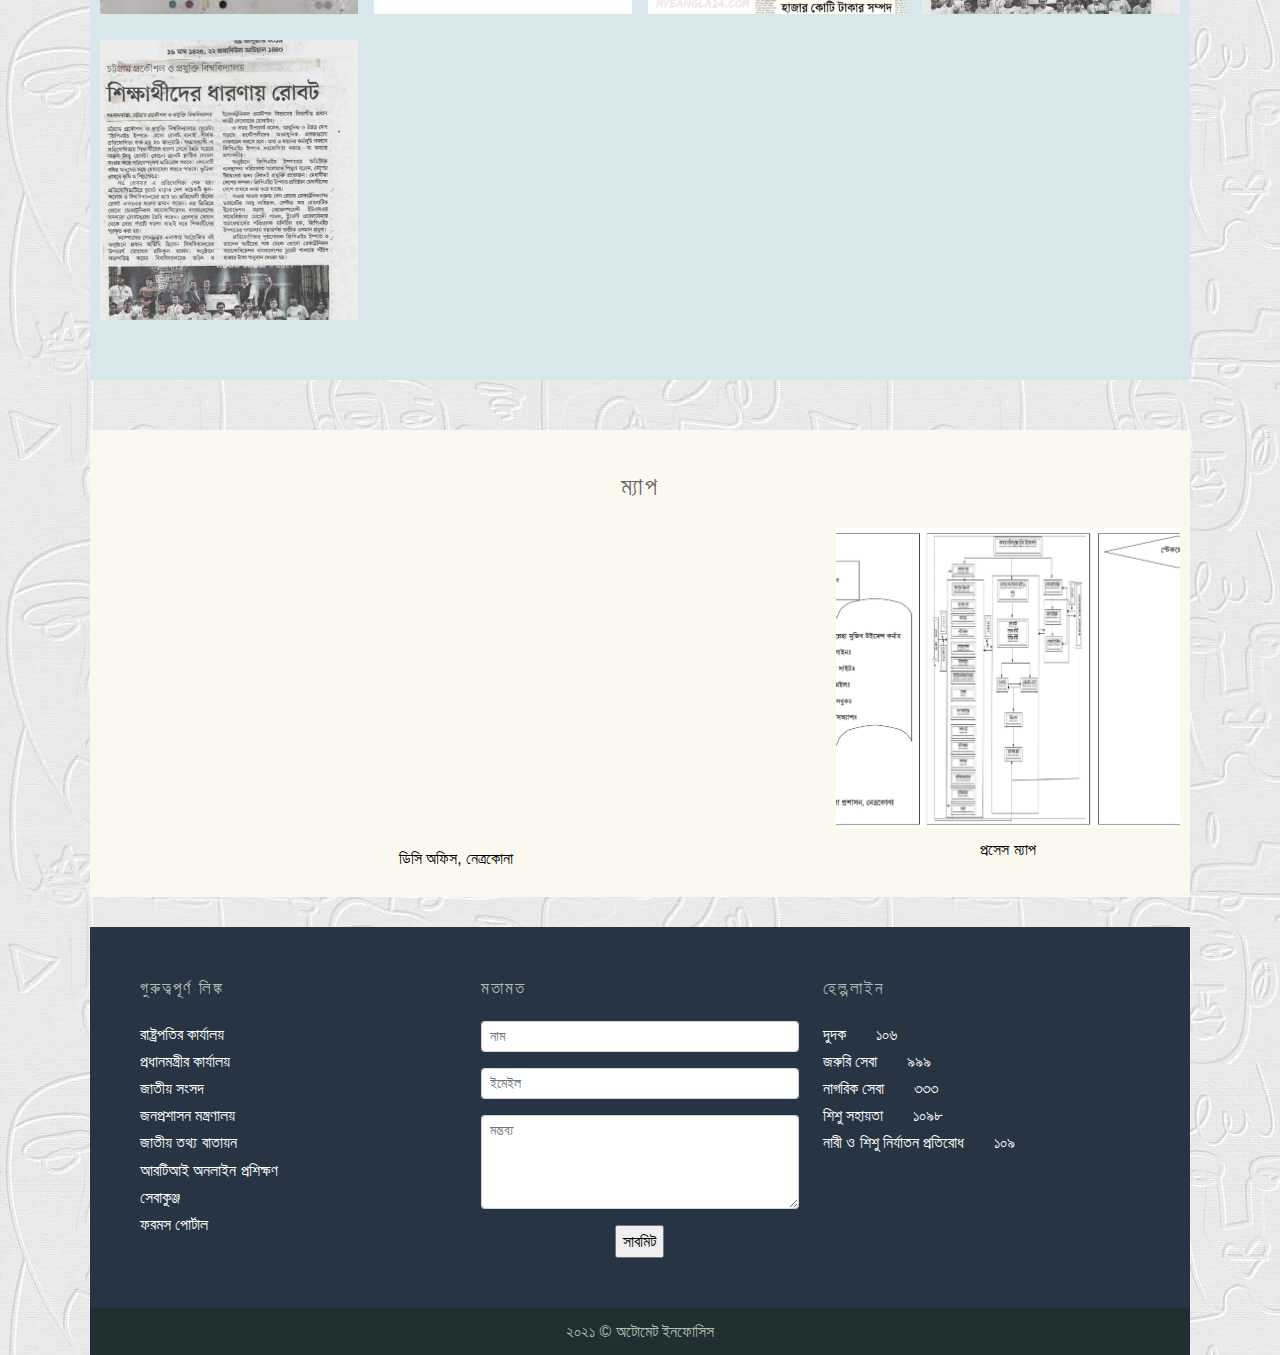
==== commit 29512985: "Add files via upload" ====
--- a/index.html
+++ b/index.html
@@ -489,11 +489,11 @@
                 <h2 class="heading text-center">নোটিশ</h2>
                 <div class="notice_area">
                     <marquee behavior="scroll" direction="up" onmouseover="stop()" onmouseout="start()" scrollamount="2">
-                        <a href="#">আমার সোনার বাংলা আমি তোমায় ভালোবসি। চিরদিন তোমার আকাশ তোমার বাতাস আমার প্রাণে, ওমা আমার প্রাণে বাজায় বাঁশি সোনার বাংলা, আমি তোমায় ভালোবাসি</a>
-                        <a href="#">বল বীর, বল বীর</a>
-                        <a href="#">বল উন্নত মম শির।</a>
-                        <a href="#">শির নেহারি আমারি নত শির।</a>
-                        <a href="#">ওই শিখর হীমাদ্রির।</a>
+                        <a href="#">স্বাস্থ্যবিধি অনুসরণ করে শিক্ষা প্রতিষ্ঠান পুনরায় চালু হওয়ার পর উদ্ভূত সমস্যা সম্পর্কে মনিটরিং ছক অনুযায়ী দৈনিক তথ্য প্রেরণ প্রসঙ্গে।</a>
+                        <a href="#">শিক্ষা প্রতিষ্ঠান প্রধানগণের দৈনিক ভিত্তিতে গুগল ডকস্ এর মাধ্যমে তথ্য প্রেরণ</a>
+                        <a href="#">শিক্ষা প্রতিষ্ঠান পুনরায় চালুকরণে স্বাস্থ্যবিধি সংক্রান্ত স্ট্যান্ডার্ড অপারেটিং প্রসিডিউর (এসওপি) অনুসরণ</a>
+                        <a href="#">বন্যা কবলিত শিক্ষা প্রতিষ্ঠান ও শিক্ষার্থী সম্পর্কিত তথ্য প্রেরণ।</a>
+                        <a href="#">কোভিড-১৯ পরিস্থিতি বিবেচনায় জনস্বাস্থ্য ও স্বাস্থ্যবিধি মেনে শিক্ষা প্রতিষ্ঠানের শ্রেণি কার্যক্রম চালুকরণে প্রতিটি শিক্ষা প্রতিষ্ঠানে মনিটরিং টিম গঠন।</a>
                     </marquee>    
                 </div>
             </div>
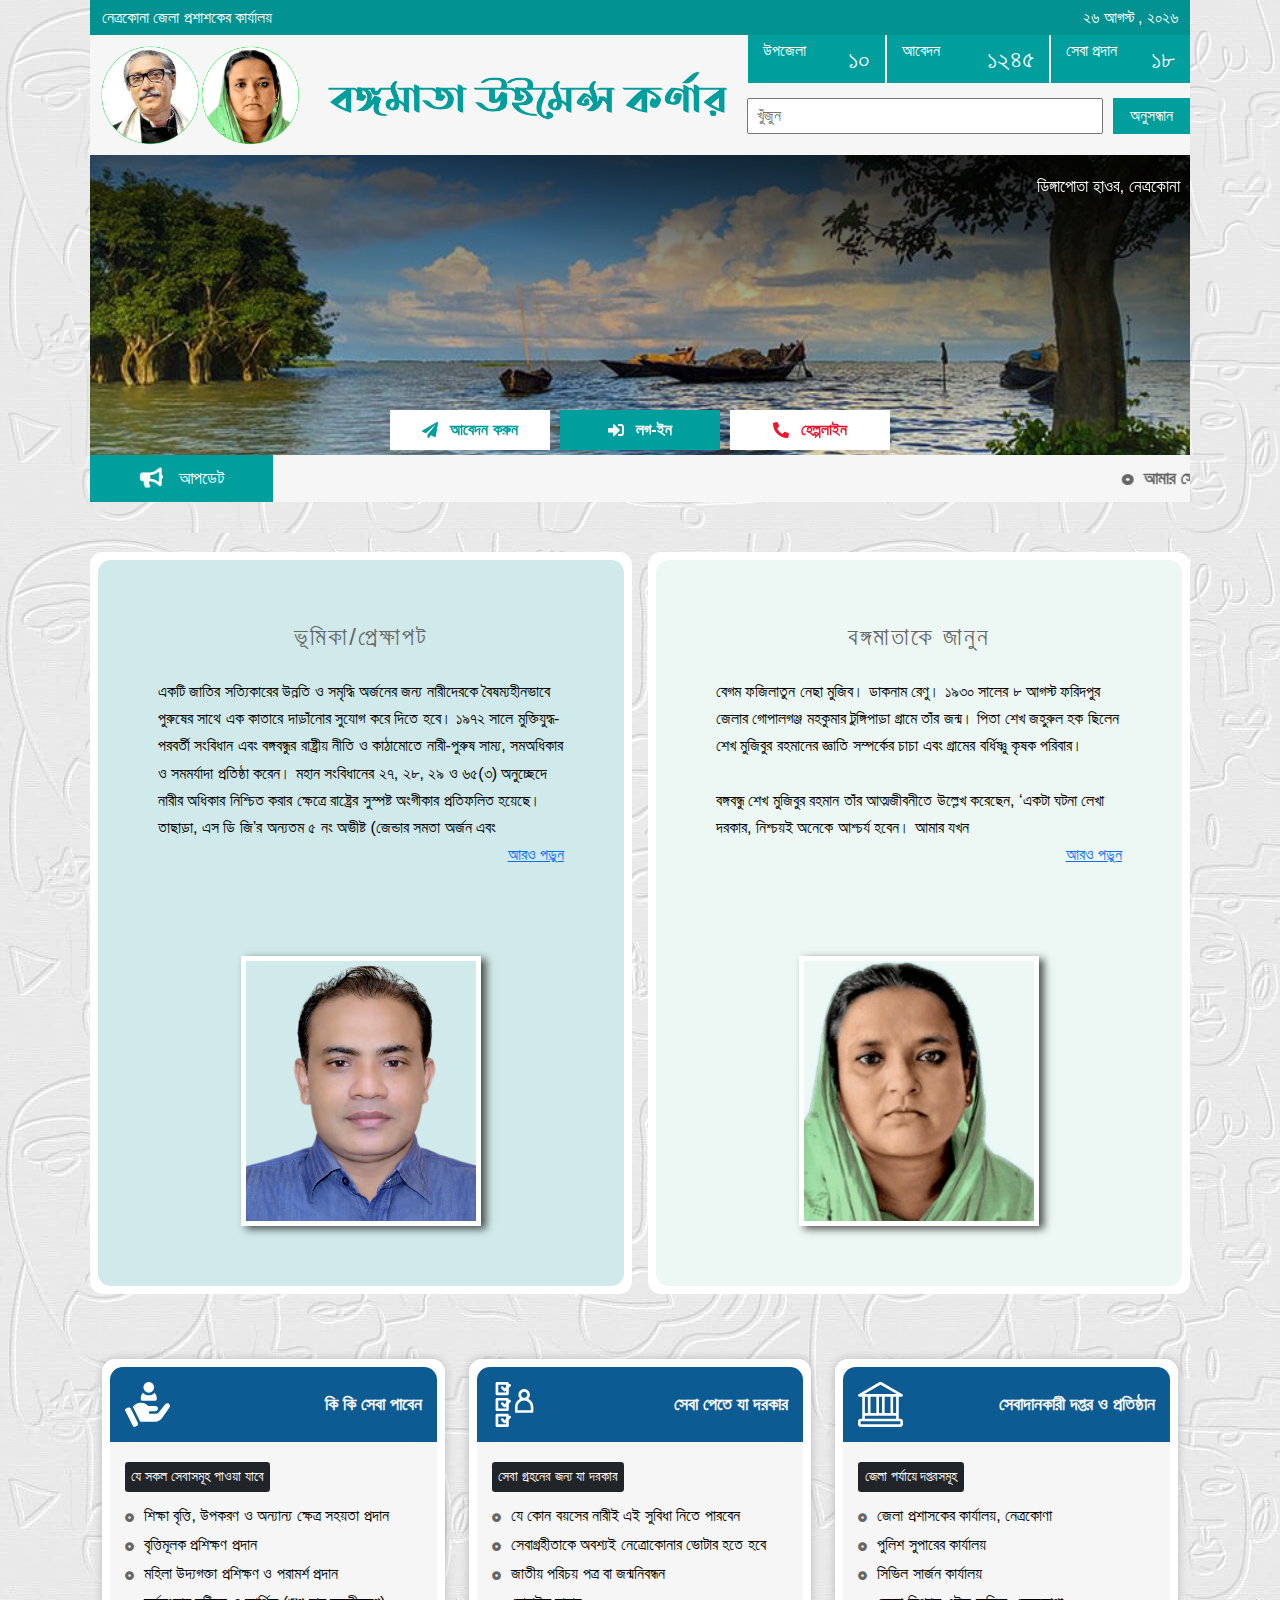
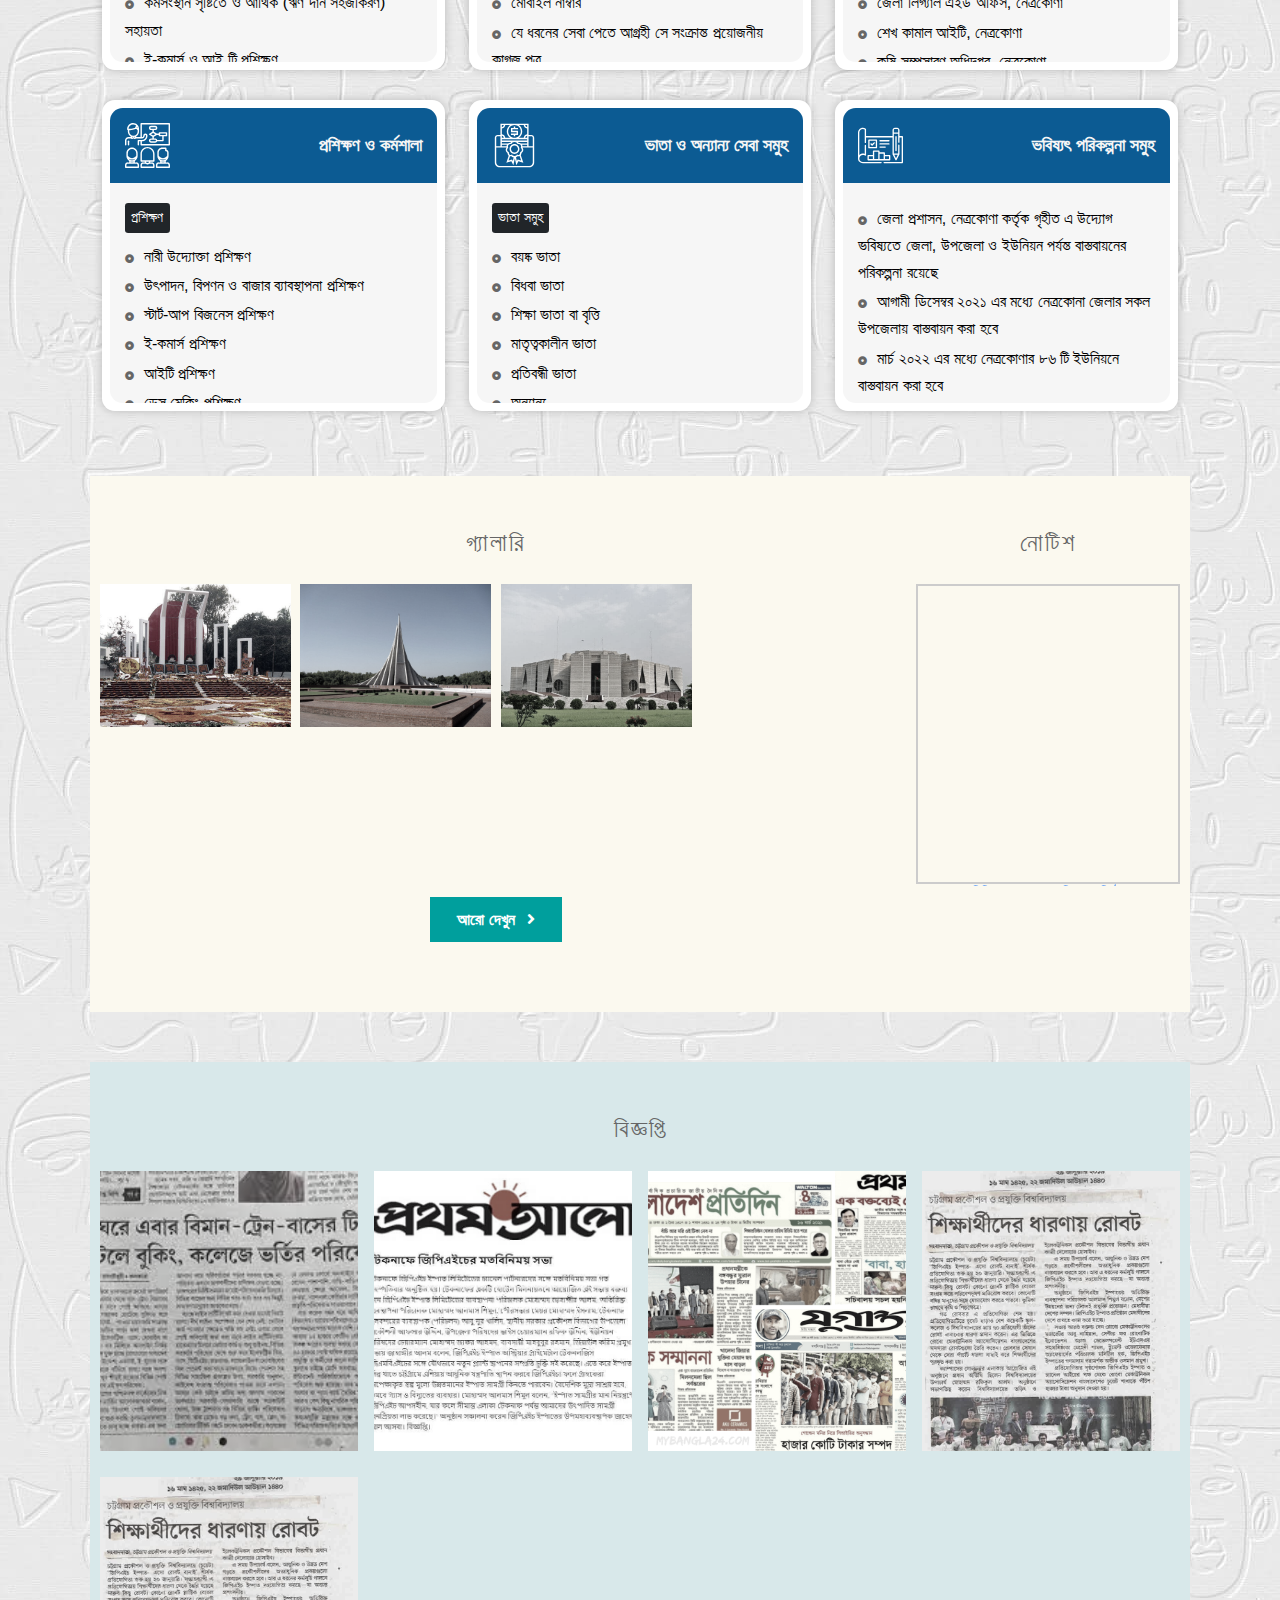
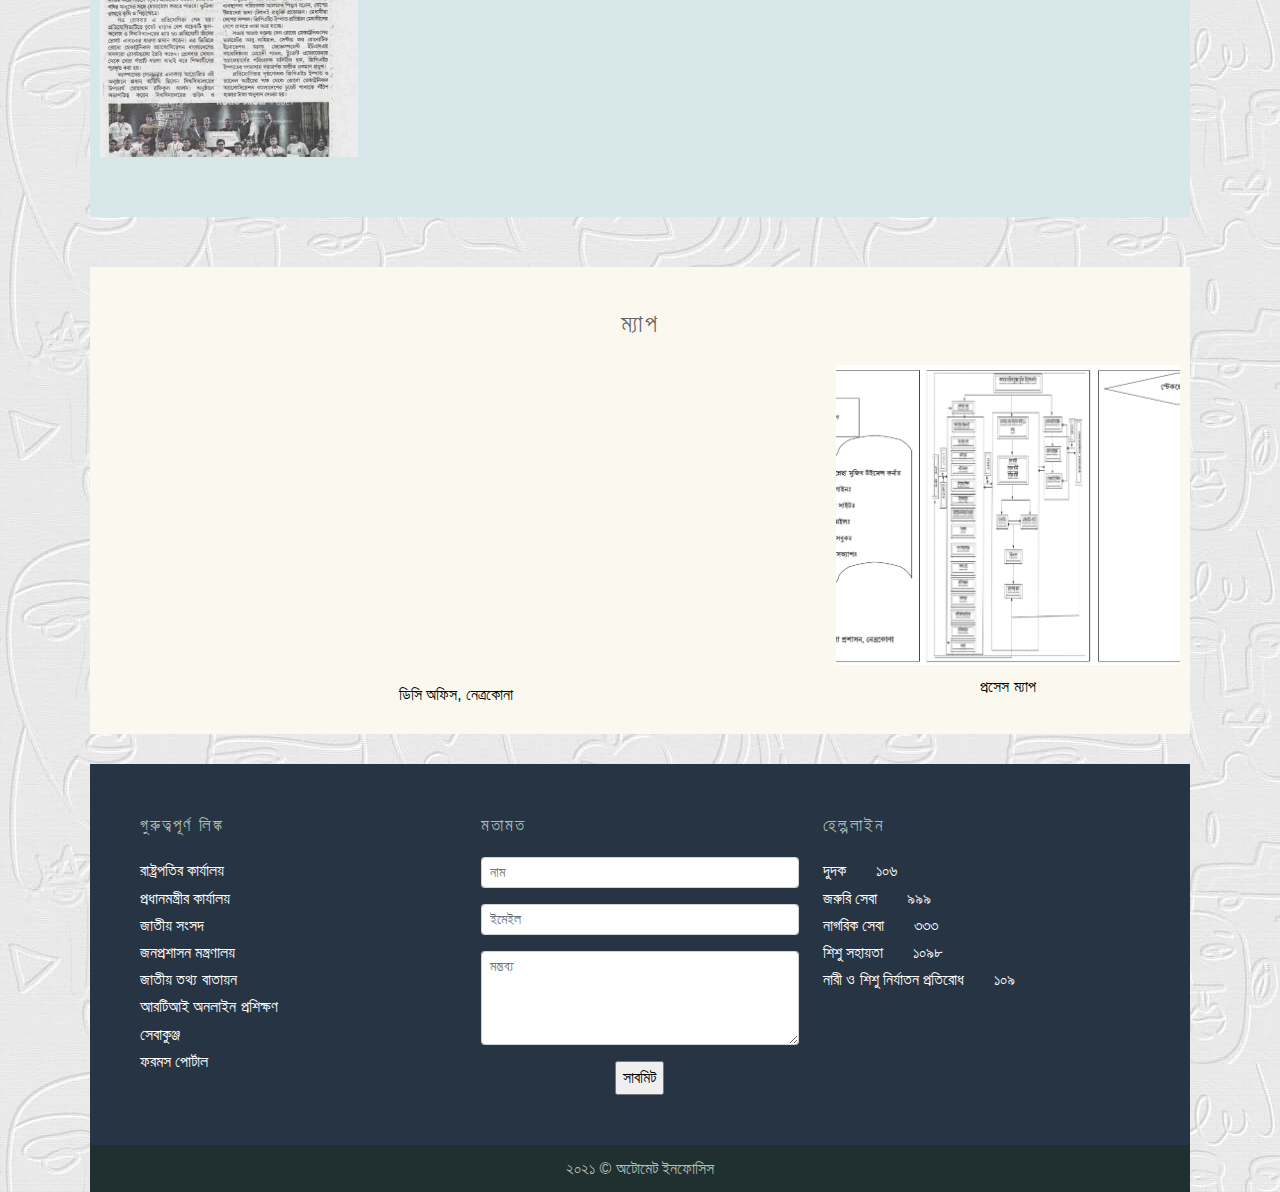
==== commit d369b6f6: "Add files via upload" ====
--- a/index.html
+++ b/index.html
@@ -31,6 +31,14 @@
 
 </head>
 <body>
+
+    <!-- ==================================================
+                    Scroll_to_top Area
+    =================================================== -->
+
+    <div id="scroll_to_top">
+        <a href="#topbar"><i class="fas fa-arrow-up"></i></a>
+    </div>
 
     <div id="wrapper">
     <!-- ==================================================
@@ -95,6 +103,7 @@
                 <div class="call_to_action">
                     <a class="apply" href="#"class="button"><i class="fas fa-paper-plane"></i>আবেদন করুন</a>
                     <a href="#"class="button"><i class="fas fa-sign-in-alt"></i>লগ-ইন</a>
+                    <a href="tel:01771167306" class="button helpline"><i class="fas fa-phone-alt"></i>হেল্পলাইন</a>
                 </div>
             </div>
             <div class="transparent_bg"></div>
@@ -153,10 +162,11 @@
                 <div class="about_item preface" style="background: #d0e9ea;">
                     <div class="preface_text">
                         <h2 class="heading text-center">ভূমিকা/প্রেক্ষাপট</h2>
-                        <p>একটি জাতির সত্যিকারের উন্নতি ও সমৃদ্ধি অর্জনের জন্য নারীদেরকে বৈষম্যহীনভাবে পুরুষের সাথে এক কাতারে দাড়াঁনোর সুযোগ করে দিতে হবে।  ১৯৭২ সালে মুক্তিযুদ্ধ-পরবর্তী সংবিধান এবং বঙ্গবন্ধুর রাষ্ট্রীয় নীতি ও কাঠামোতে নারী-পুরুষ সাম্য, সমঅধিকার ও সমমর্যাদা প্রতিষ্ঠা করেন। মহান সংবিধানের ২৭, ২৮, ২৯ ও ৬৫(৩) অনুচ্ছেদে নারীর অধিকার নিশ্চিত করার ক্ষেত্রে রাষ্ট্রের সুস্পষ্ট অংগীকার প্রতিফলিত হয়েছে। তাছাড়া, এস ডি জি’র অন্যতম ৫ নং অভীষ্ট (জেন্ডার সমতা অর্জন এবং সকল নারী ও মেয়েদের ক্ষমতায়ন), অষ্টম পঞ্চবার্ষিক পরিকল্পনায় নারীর ক্ষমতায়ন ও বেকারত্ব হ্রাসে গৃহীত পদক্ষেপ, বর্তমান সরকার প্রণীত নারীবান্ধব বিভিন্ন কর্মসূচি বাস্তবায়নের সুস্পষ্ট অঙ্গীকার রয়েছে। সে আলোকে মহান মুক্তিযুদ্ধের চেতনাকে ধারন করে বর্তমান সরকারের মাননীয় প্রধানমন্ত্রী শেখ হাসিনার নেতৃত্বে রূপকল্প ২০২১ ও ২০৪১ বাস্তবায়নের লক্ষ্যে তথ্যপ্রযুক্তির সর্বত্তোম ব্যবহারের মাধ্যমে নারীর উন্নয়ন ও ক্ষমতায়নের দিগন্ত উন্মুচিত হয়েছে।</p>
+                        <p>একটি জাতির সত্যিকারের উন্নতি ও সমৃদ্ধি অর্জনের জন্য নারীদেরকে বৈষম্যহীনভাবে পুরুষের সাথে এক কাতারে দাড়াঁনোর সুযোগ করে দিতে হবে।  ১৯৭২ সালে মুক্তিযুদ্ধ-পরবর্তী সংবিধান এবং বঙ্গবন্ধুর রাষ্ট্রীয় নীতি ও কাঠামোতে নারী-পুরুষ সাম্য, সমঅধিকার ও সমমর্যাদা প্রতিষ্ঠা করেন। মহান সংবিধানের ২৭, ২৮, ২৯ ও ৬৫(৩) অনুচ্ছেদে নারীর অধিকার নিশ্চিত করার ক্ষেত্রে রাষ্ট্রের সুস্পষ্ট অংগীকার প্রতিফলিত হয়েছে। তাছাড়া, এস ডি জি’র অন্যতম ৫ নং অভীষ্ট (জেন্ডার সমতা অর্জন এবং </p>
 
                         <div class="collapse" id="preface_more">
-                            <p>রাষ্ট্রীয় দর্শন ও সরকারের নীতি আদর্শ বাস্তাবায়নের লক্ষ্যে নারীদের জন্য বিশেষ একটি প্ল্যাটফরম প্রতিষ্ঠার ধারণা থেকে বঙ্গঁমাতা ফজিলাতুন্নেসা মুজিব উইমেন্স কর্ণার প্রতিষ্ঠা করা হয়। জেলা প্রশাসনে কাজ করতে গিয়ে দেখা যায় নারীগণ বিভিন্ন সমস্যা ও আবেদন নিয়ে জেলা প্রশাসনের নিকট আসেন। কিন্তু তাদের জন্য বিশেষ কোনা প্লাটফরম না থাকায় অনেক ক্ষেত্রেই তাদের প্রার্থীত সেবা তারা পেয়েছেন কিনা, সে বিষয়টিও নিশ্চিত হওয়া যায় না। তা ছাড়া নারীরা যে কোন সময় যে কোন জায়গা হতে তাদের আবেদনের বিষয় জানানোর বিশেষ সুযোগও বর্তমানে কম। পাশাপাশি নারীগণ জেলা প্রশাসনের মাধ্যমে অন্য কোন সংস্থার সেবা পাওয়ার আবেদন করেন কিন্তু, সুনির্দিষ্ট কোন ব্যবস্থাপনা না থাকায়  সেবা প্রার্থীর আবেদনের বিষয়ে ফলো আপ করা বা তথ্য পাওয়া যায় না। ফলে নারীগণ যথাযথ সেবা প্রাপ্তি হতে বঞ্চিত হন। বঙ্গমাতা ফজিলাতুন্নেচ্ছা মুজিব উইমেন্স কর্ণার এর মাধ্যমে নারীদের জন্য বিশেষায়িত একটি প্লাটফরম তৈরি করা হয়েছে, যার মাধ্যমে নেত্রকোণা জেলার যে কোন নারী যে কোন সময় যে কোন স্থান হতে আবেদন করতে পারবেন এবং তথ্য প্রযুক্তি ব্যবহারের মাধ্যমে উক্ত আবেদন সমূহ কোথায় কি অবস্থায় নিষ্পত্তির অপেক্ষায় আছে তা জানা যাবে এবং সেবা প্রাপ্তির বিষয়টি নিষ্পত্তি করা যাবে।</p><br/>
+                            <p>সকল নারী ও মেয়েদের ক্ষমতায়ন), অষ্টম পঞ্চবার্ষিক পরিকল্পনায় নারীর ক্ষমতায়ন ও বেকারত্ব হ্রাসে গৃহীত পদক্ষেপ, বর্তমান সরকার প্রণীত নারীবান্ধব বিভিন্ন কর্মসূচি বাস্তবায়নের সুস্পষ্ট অঙ্গীকার রয়েছে। সে আলোকে মহান মুক্তিযুদ্ধের চেতনাকে ধারন করে বর্তমান সরকারের মাননীয় প্রধানমন্ত্রী শেখ হাসিনার নেতৃত্বে রূপকল্প ২০২১ ও ২০৪১ বাস্তবায়নের লক্ষ্যে তথ্যপ্রযুক্তির সর্বত্তোম ব্যবহারের মাধ্যমে নারীর উন্নয়ন ও ক্ষমতায়নের দিগন্ত উন্মুচিত হয়েছে।</p><br/>
+                            <p> রাষ্ট্রীয় দর্শন ও সরকারের নীতি আদর্শ বাস্তাবায়নের লক্ষ্যে নারীদের জন্য বিশেষ একটি প্ল্যাটফরম প্রতিষ্ঠার ধারণা থেকে বঙ্গঁমাতা ফজিলাতুন্নেসা মুজিব উইমেন্স কর্ণার প্রতিষ্ঠা করা হয়। জেলা প্রশাসনে কাজ করতে গিয়ে দেখা যায় নারীগণ বিভিন্ন সমস্যা ও আবেদন নিয়ে জেলা প্রশাসনের নিকট আসেন। কিন্তু তাদের জন্য বিশেষ কোনা প্লাটফরম না থাকায় অনেক ক্ষেত্রেই তাদের প্রার্থীত সেবা তারা পেয়েছেন কিনা, সে বিষয়টিও নিশ্চিত হওয়া যায় না। তা ছাড়া নারীরা যে কোন সময় যে কোন জায়গা হতে তাদের আবেদনের বিষয় জানানোর বিশেষ সুযোগও বর্তমানে কম। পাশাপাশি নারীগণ জেলা প্রশাসনের মাধ্যমে অন্য কোন সংস্থার সেবা পাওয়ার আবেদন করেন কিন্তু, সুনির্দিষ্ট কোন ব্যবস্থাপনা না থাকায়  সেবা প্রার্থীর আবেদনের বিষয়ে ফলো আপ করা বা তথ্য পাওয়া যায় না। ফলে নারীগণ যথাযথ সেবা প্রাপ্তি হতে বঞ্চিত হন। বঙ্গমাতা ফজিলাতুন্নেচ্ছা মুজিব উইমেন্স কর্ণার এর মাধ্যমে নারীদের জন্য বিশেষায়িত একটি প্লাটফরম তৈরি করা হয়েছে, যার মাধ্যমে নেত্রকোণা জেলার যে কোন নারী যে কোন সময় যে কোন স্থান হতে আবেদন করতে পারবেন এবং তথ্য প্রযুক্তি ব্যবহারের মাধ্যমে উক্ত আবেদন সমূহ কোথায় কি অবস্থায় নিষ্পত্তির অপেক্ষায় আছে তা জানা যাবে এবং সেবা প্রাপ্তির বিষয়টি নিষ্পত্তি করা যাবে।</p><br/>
 
                             <p>বঙ্গমাতা শেখ ফজিলাতুন্নেচ্ছা মুজিব উইমেন্স কর্ণার তথ্যপ্রযুক্তি ভিত্তিক একটি সমন্বিত ও বিশেষায়িত প্লাটফরম হিসেবে নারীদের জন্য দ্বিধাহীন আঙিনা গড়ে তুলবে, যার মাধ্যমে নারী পুরুষের সমতার ক্ষেত্রে বড় একটি অগ্রগতি সাধিত হবে।</p><br/>
 
@@ -177,9 +187,10 @@
                         <h2 class="heading text-center">বঙ্গমাতাকে জানুন</h2>
                         <p>বেগম ফজিলাতুন নেছা মুজিব। ডাকনাম রেণু। ১৯৩০ সালের ৮ আগস্ট ফরিদপুর জেলার গোপালগঞ্জ মহকুমার টুঙ্গিপাড়া গ্রামে তাঁর জন্ম। পিতা শেখ জহুরুল হক ছিলেন শেখ মুজিবুর রহমানের জ্ঞাতি সম্পর্কের চাচা এবং গ্রামের বর্ধিষ্ণু কৃষক পরিবার।</p><br>
 
-                        <p>বঙ্গবন্ধু শেখ মুজিবুর রহমান তাঁর আত্মজীবনীতে উল্লেখ করেছেন, ‘একটা ঘটনা লেখা দরকার, নিশ্চয়ই অনেকে আশ্চর্য হবেন। আমার যখন বিবাহ হয় তখন আমার বয়স বারো-তেরো বছর হতে পারে। রেণুর বাবা মারা যাবার পরে ওর দাদা আমার আব্বাকে ডেকে বললেন যে আমার সাথে তার এক নাতনির বিবাহ দিতে হবে। কারণ তিনি তাঁর সমস্ত সম্পত্তি ওদের দুই বোনকে লিখে দিয়ে যাবেন। রেণুর দাদা আমার আব্বার চাচা। মুরব্বির হুকুম মানার জন্যই রেণুর সাথে আমার বিবাহ রেজিস্ট্রি করে ফেলা হলো। আমি শুনলাম আমার বিবাহ হয়েছে। তখন কিছুই বুঝতাম না, রেণুর বয়স তখন বোধ হয় তিন বছর হবে। </p>
+                        <p>বঙ্গবন্ধু শেখ মুজিবুর রহমান তাঁর আত্মজীবনীতে উল্লেখ করেছেন, ‘একটা ঘটনা লেখা দরকার, নিশ্চয়ই অনেকে আশ্চর্য হবেন। আমার যখন </p>
 
                         <div class="collapse" id="about_more">
+                            <p>বিবাহ হয় তখন আমার বয়স বারো-তেরো বছর হতে পারে। রেণুর বাবা মারা যাবার পরে ওর দাদা আমার আব্বাকে ডেকে বললেন যে আমার সাথে তার এক নাতনির বিবাহ দিতে হবে। কারণ তিনি তাঁর সমস্ত সম্পত্তি ওদের দুই বোনকে লিখে দিয়ে যাবেন। রেণুর দাদা আমার আব্বার চাচা। মুরব্বির হুকুম মানার জন্যই রেণুর সাথে আমার বিবাহ রেজিস্ট্রি করে ফেলা হলো। আমি শুনলাম আমার বিবাহ হয়েছে। তখন কিছুই বুঝতাম না, রেণুর বয়স তখন বোধ হয় তিন বছর হবে।</p>
                             <p>রেণুর যখন পাঁচ বছর বয়স তখন তার মা হোসনে আরা বেগম মারা যান। একমাত্র রইল তার দাদা। রেণুর সাত বছর বয়সে দাদাও মারা যান। তারপর সে আমার মায়ের কাছে চলে আসে। রেণুদের ঘর আমার ঘর পাশাপাশি ছিল, মধ্যে মাত্র দুই হাত ব্যবধান।</p> 
                             <p>শেখ মুজিবের মা বেগম সায়রা খাতুন পাঁচ বছর বয়সে মাতৃহীন রেণুকে ঘরে তুলে নেন এবং নিজের ছেলে-মেয়েদের সঙ্গে শিক্ষাদীক্ষা ও গৃহকর্মে বড় করে তোলেন। শৈশব থেকেই রেণু শেখ মুজিবসহ পরিবারের ছোট-বড় সব সদস্যের কাছে নিজেকে আপন হিসেবে গড়ে তুলতে সচেষ্ট ছিলেন। বিশেষ করে বড় সন্তান খোকা (শেখ মুজিবের ছোটবেলার ডাকনাম), যাঁর সঙ্গে তাঁর বিশেষ সম্পর্ক, তাঁর চলাফেরা, কিশোর বয়স থেকেই নানা কর্মকাণ্ড, খানিকটা দুরন্তপনা, বেপরোয়া ও সাহসী মনোভঙ্গি কিশোরী ফজিলাতুন নেছা রেণুর জন্যও বড় হওয়ার প্রেরণা ও মুগ্ধতার বিষয় হয়ে দাঁড়ায়। মানুষের যেকোনো বিপর্যয়ে, অসুখ-বিসুখে উদ্ধারকর্মী হিসেবে শেখ মুজিবের সঙ্গে নিজেও তাঁর পাশে গিয়ে দাঁড়ান।</p><br />
 
--- a/assets/css/style.css
+++ b/assets/css/style.css
@@ -89,6 +89,25 @@
     background: var(--secondary-color);
     border-radius: 50rem;
 }
+#scroll_to_top {
+    width: 35px;
+    height: 35px;
+    line-height: 35px;
+    border-radius: 50%;
+    text-align: center;
+    display: inline-block;
+    position: fixed;
+    bottom: 40px;
+    right: 35px;
+    background-color: var(--primary-color);
+    box-shadow: 0 0 10px 0 rgb(0 0 0 / 20%);
+    cursor: pointer;
+    z-index: 999;
+    display: none;
+}
+#scroll_to_top a {
+    color: var(--light-color);
+}
 
 /*
 * ----------------------------------------------------------------------------------------
@@ -265,6 +284,15 @@
 .call_to_action a i {
     margin-right: 12px;
 }
+.call_to_action a.helpline {
+    align-items: center;
+    background: var(--light-color);
+    color: #ef1630;
+}
+.call_to_action a.helpline:hover {
+    background: #ef1630;
+    color: var(--light-color);
+}
 .transparent_bg {
     width: 100%;
     height: 100%;
--- a/assets/css/responsive.css
+++ b/assets/css/responsive.css
@@ -90,6 +90,13 @@
 		background: #fff;
 		line-height: 1.5!important;
 	}
+	#scroll_to_top {
+	    bottom: 20px;
+	    right: 15px;
+	}
+	#scroll_to_top a {
+	    font-size: 12px
+	}
 	header .header_area {
 	    justify-content: center
 	}
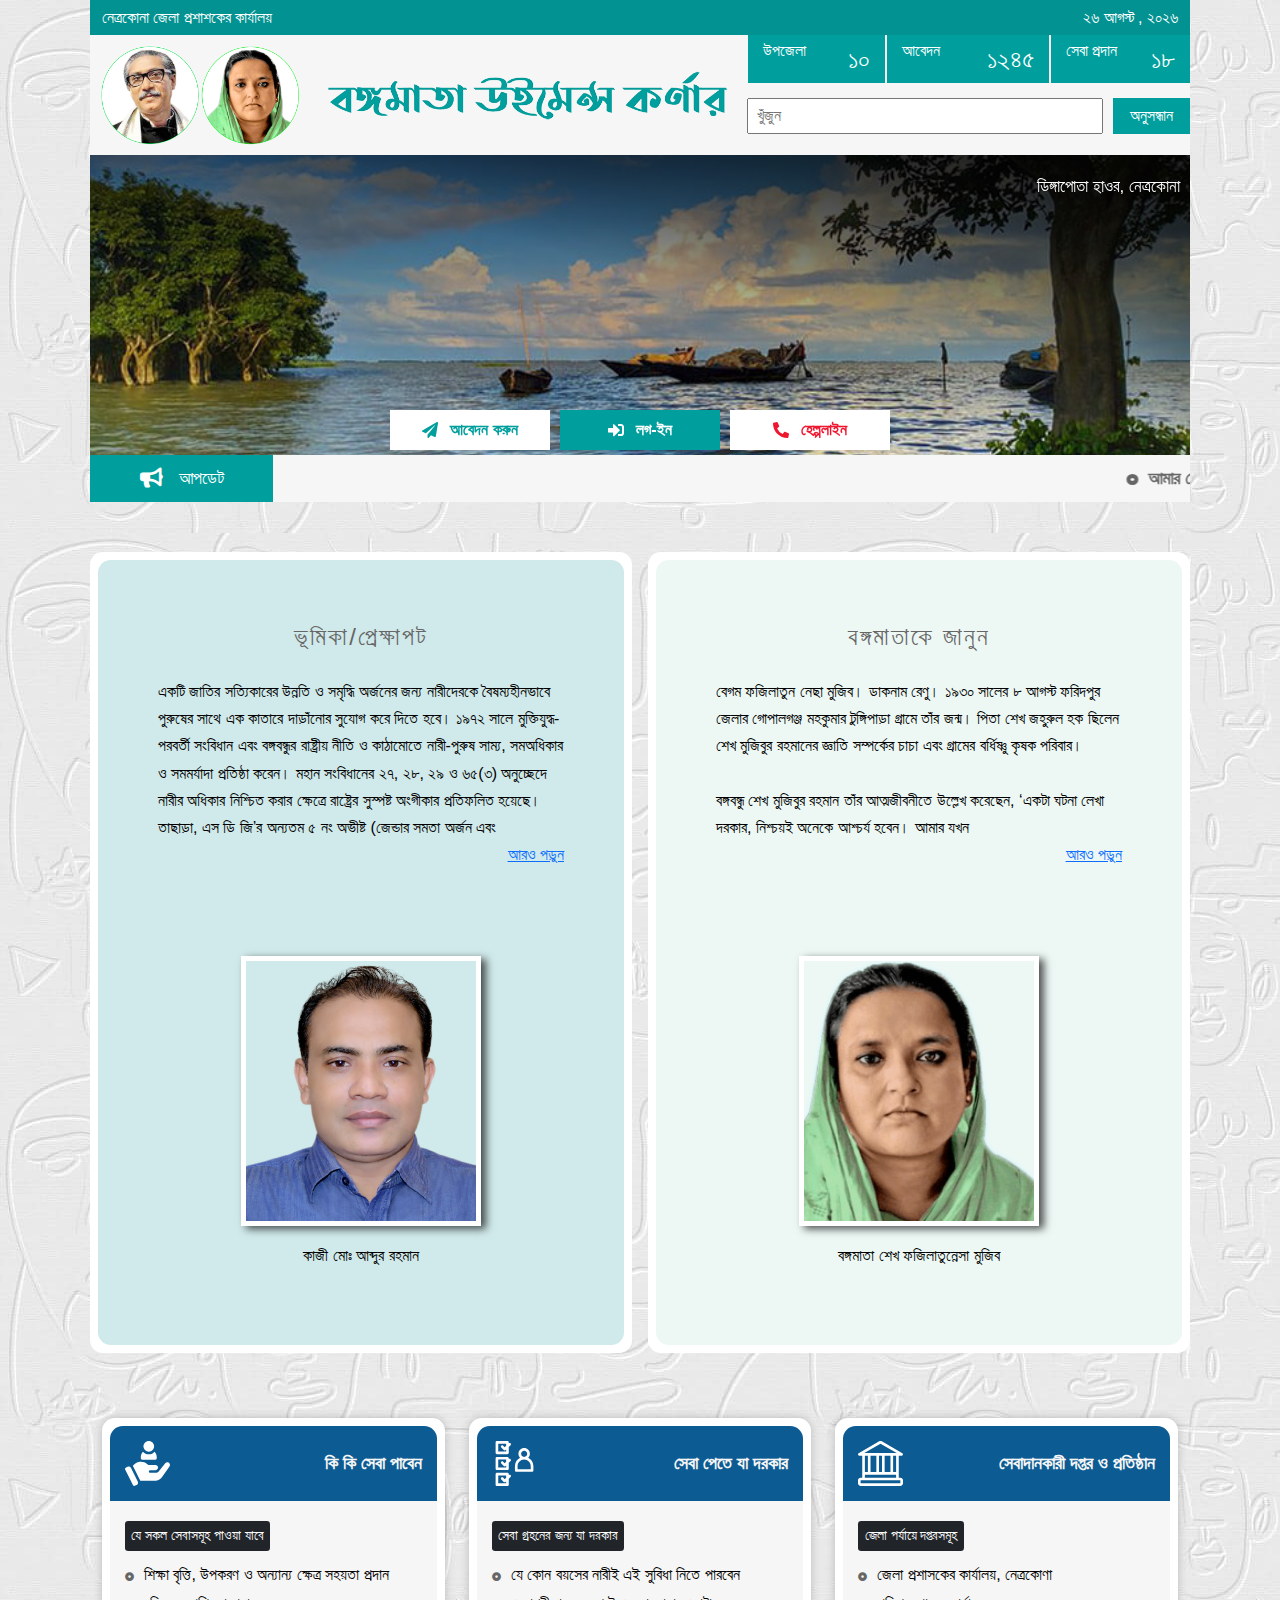
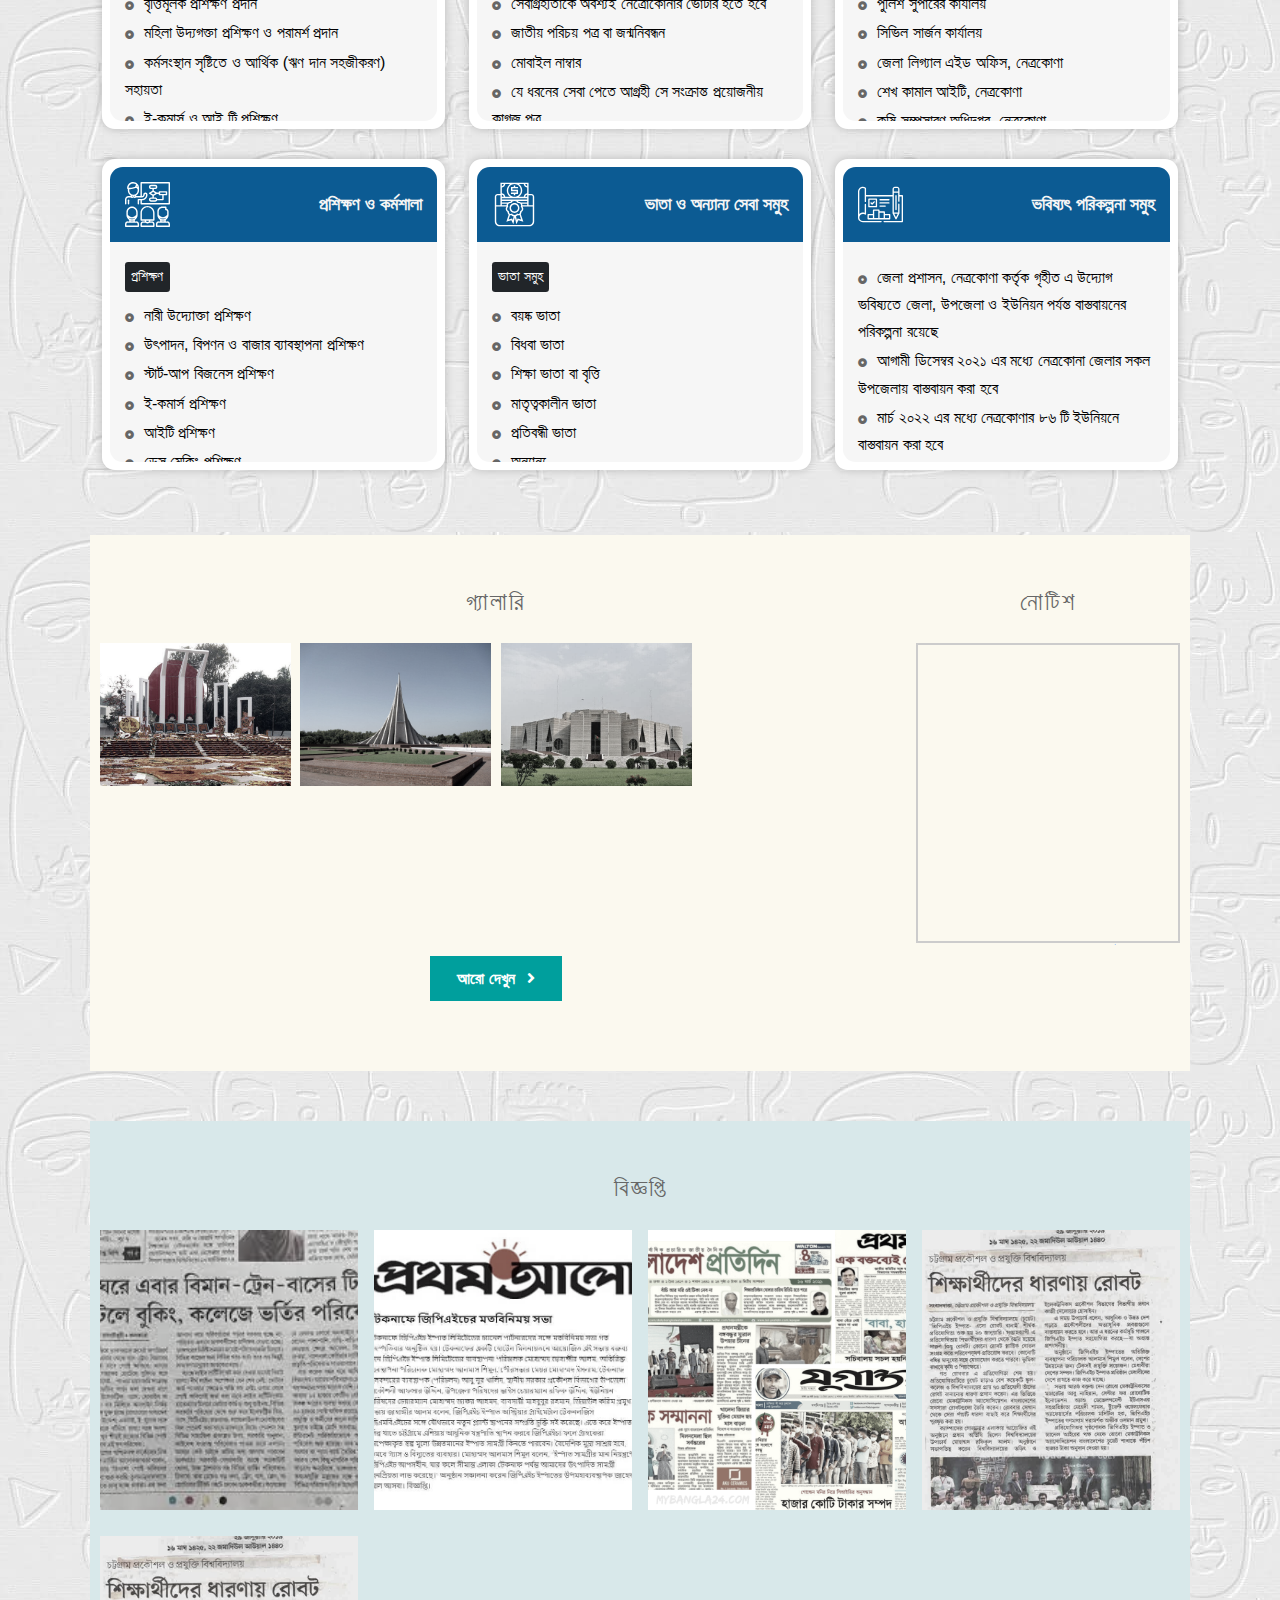
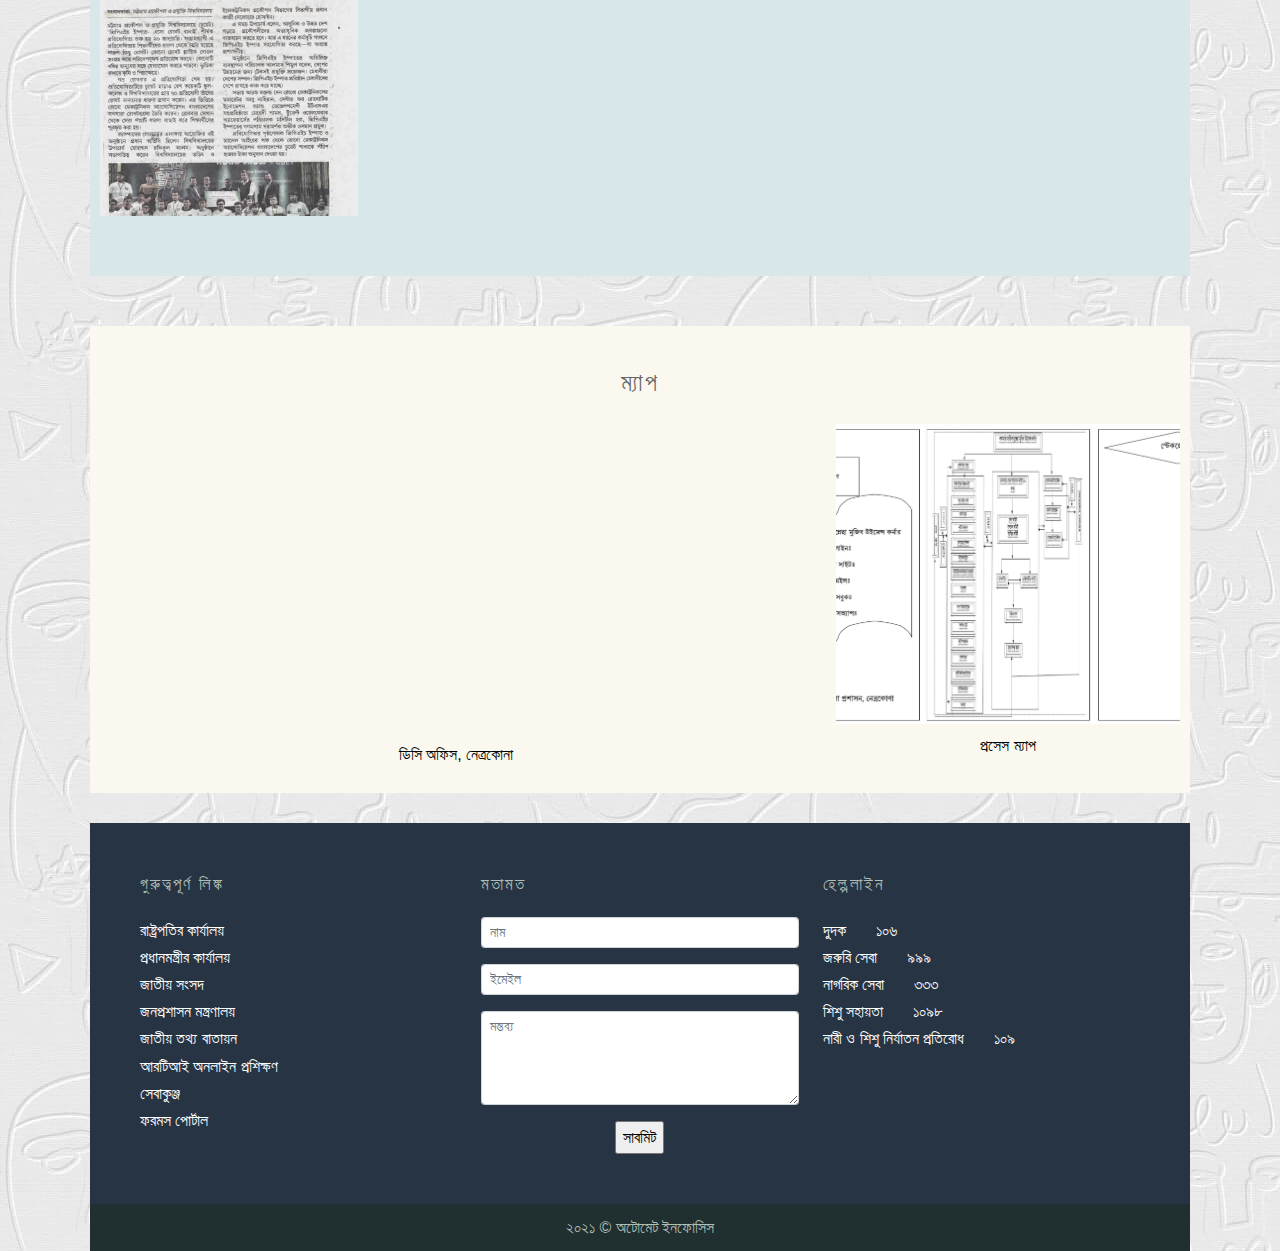
==== commit b2a718a2: "Add files via upload" ====
--- a/index.html
+++ b/index.html
@@ -178,6 +178,9 @@
                     </div>
                     <div class="preface_img text-center">
                         <img src="assets/img/DC.png" class="img-fluid" alt="">
+                        <div class="mt-3">
+                            <p>কাজী মোঃ আব্দুর রহমান</p>
+                        </div>
                     </div>
                 </div>
             </div>
@@ -235,6 +238,9 @@
                     </div>
                     <div class="about_img text-center">
                         <img src="assets/img/about.png" class="img-fluid" alt="">
+                        <div class="mt-3">
+                            <p>বঙ্গমাতা শেখ ফজিলাতুন্নেসা মুজিব</p>
+                        </div>
                     </div>
                 </div>
             </div>    
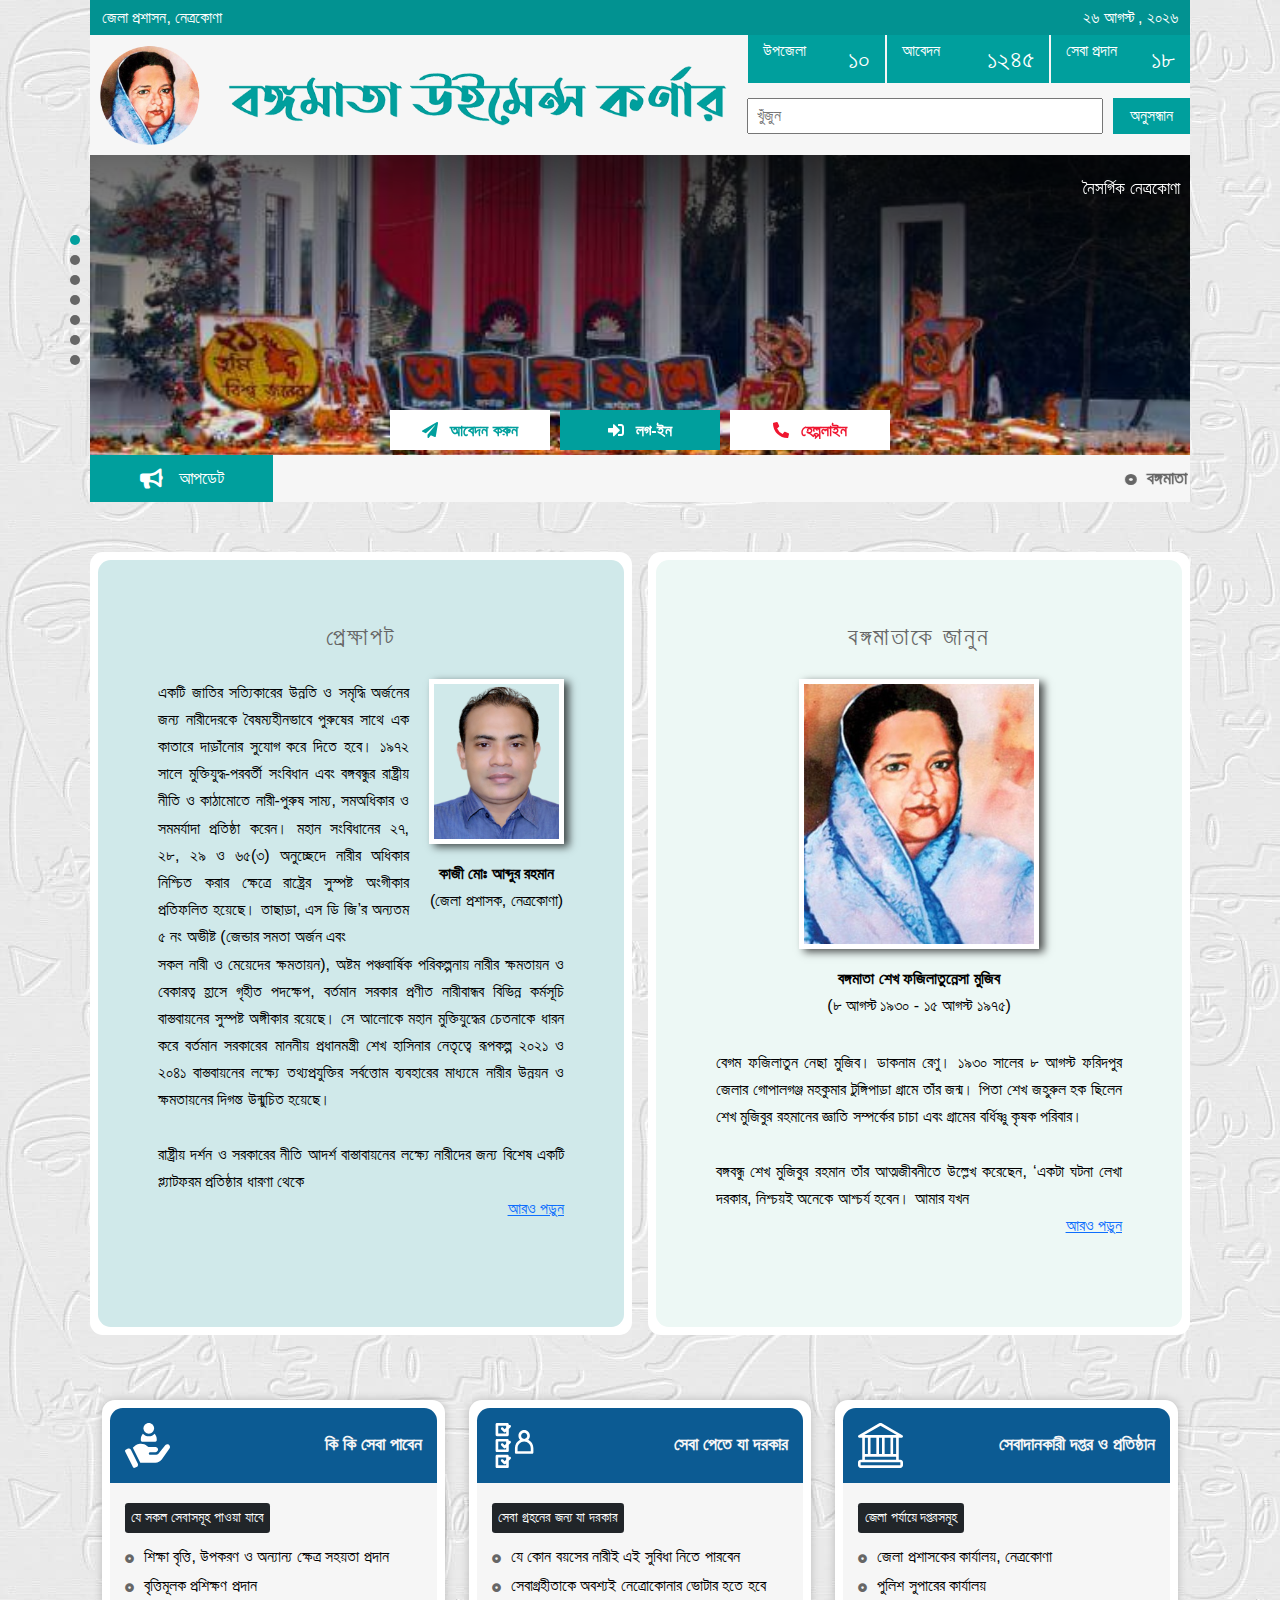
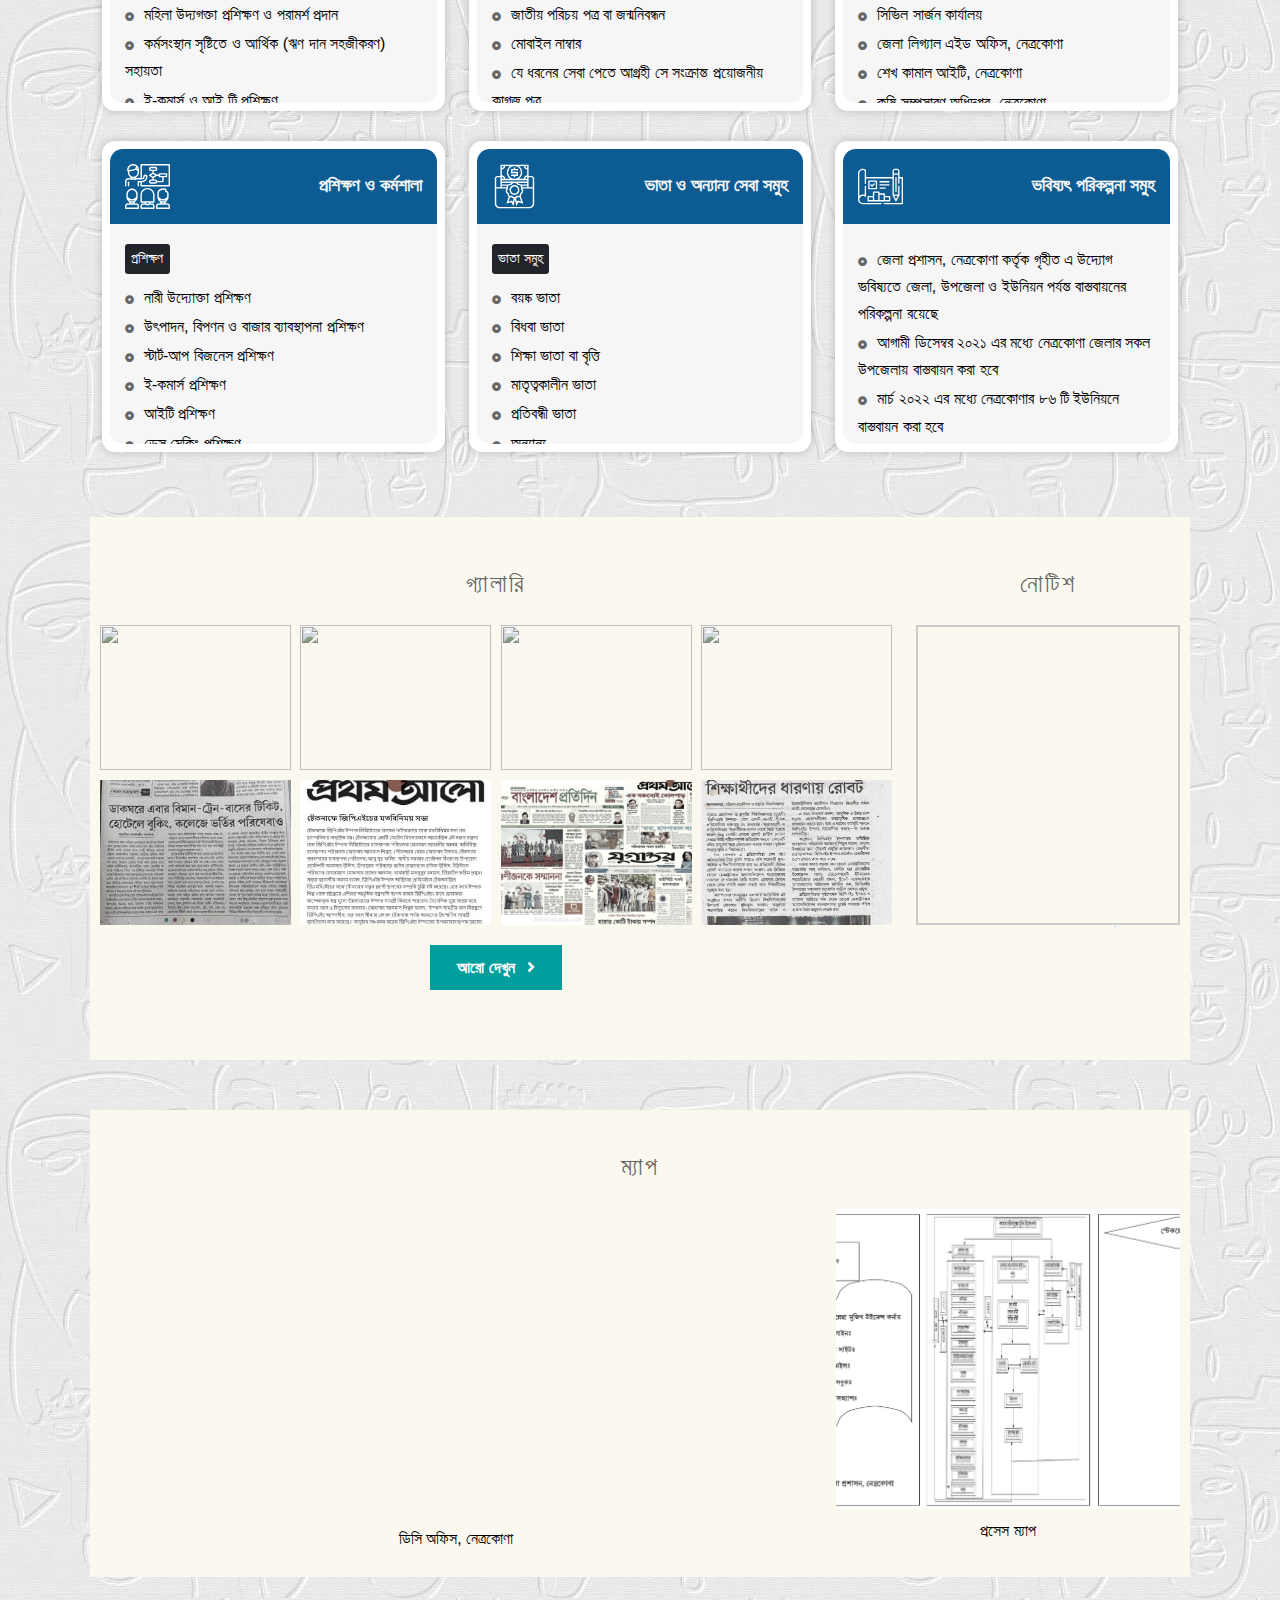
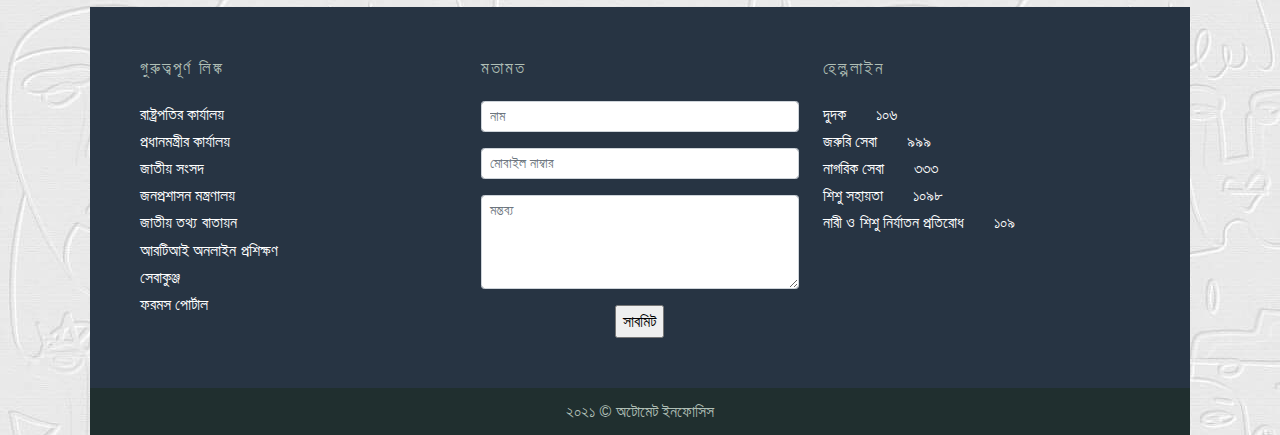
==== commit fc86f88c: "images and style updates" ====
--- a/index.html
+++ b/index.html
@@ -48,7 +48,7 @@
             <div class="container">
                 <div class="topbar">
                     <div class="topbar_left">
-                        <span>নেত্রকোনা জেলা প্রশাশকের কার্যালয়</span>
+                        <span>জেলা প্রশাসন, নেত্রকোণা</span>
                     </div>
                     <div class="topbar_right">
                         <span class="date"></span>
@@ -61,7 +61,6 @@
             <div class="container">
                 <div class="header_area">
                     <div class="logo">
-                        <a href="index.html"><img src="assets/img/sheikhMujib.png" class="img-fluid" alt="logo"></a>
                         <a href="index.html"><img src="assets/img/favicon.png" class="img-fluid" alt="logo"></a>
                     </div>
                     <div class="main_title">
@@ -97,9 +96,18 @@
                     Hero Area
         =================================================== -->
 
-        <div id="hero_area" style="background-image: url(assets/img/bg.jpg);">
-            <div class="hero_text">
-                <h4>ডিঙ্গাপোতা হাওর, নেত্রকোনা</h4>
+        <div id="hero_area">
+            <div id="slider_area" class="owl-carousel">
+                <div class="slide" style="background-image: url('assets/img/slide/1.jpg');"></div>
+                <div class="slide" style="background-image: url('assets/img/slide/2.jpg');"></div>
+                <div class="slide" style="background-image: url('assets/img/slide/3.jpg');"></div>
+                <div class="slide" style="background-image: url('assets/img/slide/4.jpg');"></div>
+                <div class="slide" style="background-image: url('assets/img/slide/5.jpg');"></div>
+                <div class="slide" style="background-image: url('assets/img/slide/6.jpg');"></div>
+                <div class="slide" style="background-image: url('assets/img/slide/7.jpg');"></div>
+            </div>
+            <div class="slider_info">
+                <p class="slide_caption">নৈসর্গিক নেত্রকোণা</p>
                 <div class="call_to_action">
                     <a class="apply" href="#"class="button"><i class="fas fa-paper-plane"></i>আবেদন করুন</a>
                     <a href="#"class="button"><i class="fas fa-sign-in-alt"></i>লগ-ইন</a>
@@ -120,8 +128,7 @@
                     </div>
                     <div class="col-md-10 col-sm-9 col-8">
                         <marquee behavior="" direction="left" onmouseover="stop()" onmouseout="start()" scrollamount="8">
-                            <span>আমার সোনার বাংলা আমি তোমায় ভালোবসি। চিরদিন তোমার আকাশ তোমার বাতাস আমার প্রাণে, ওমা আমার প্রাণে বাজায় বাঁশি সোনার বাংলা, আমি তোমায় ভালোবাসি</span>
-                            <span>বলবীর বল উন্নত মম শির</span>
+                            <span>বঙ্গমাতা শেখ ফজিলাতুন্নেসা মুজিব উইমেন্স কর্ণারে আপনাকে স্বাগতম। আমাদের সেবাসমূহ পেতে ‘আবেদন করুন’ বাটনে ক্লিক করুন। আমাদের কার্যক্রম সম্পর্কে আপনার যেকোনো মূল্যবান মতামত দয়া করে ‘মতামত’ ফর্মটিতে আপনার নাম, মোবাইল নাম্বার ও মতামত সহ লিপিবদ্ধ করে সাবমিট করুন। ধন্যবাদ।</span>
                         </marquee>
                     </div>
                 </div>
@@ -161,26 +168,29 @@
             <div class="info_box">
                 <div class="about_item preface" style="background: #d0e9ea;">
                     <div class="preface_text">
-                        <h2 class="heading text-center">ভূমিকা/প্রেক্ষাপট</h2>
+                        <h2 class="heading text-center">প্রেক্ষাপট</h2>
+                        <div class="preface_img text-center">
+                            <img src="assets/img/DC.png" class="img-fluid" alt="">
+                            <div class="designation mt-3">
+                                <strong>কাজী মোঃ আব্দুর রহমান</strong>
+                                <p>(জেলা প্রশাসক, নেত্রকোণা)</p>
+                            </div>
+                        </div>
                         <p>একটি জাতির সত্যিকারের উন্নতি ও সমৃদ্ধি অর্জনের জন্য নারীদেরকে বৈষম্যহীনভাবে পুরুষের সাথে এক কাতারে দাড়াঁনোর সুযোগ করে দিতে হবে।  ১৯৭২ সালে মুক্তিযুদ্ধ-পরবর্তী সংবিধান এবং বঙ্গবন্ধুর রাষ্ট্রীয় নীতি ও কাঠামোতে নারী-পুরুষ সাম্য, সমঅধিকার ও সমমর্যাদা প্রতিষ্ঠা করেন। মহান সংবিধানের ২৭, ২৮, ২৯ ও ৬৫(৩) অনুচ্ছেদে নারীর অধিকার নিশ্চিত করার ক্ষেত্রে রাষ্ট্রের সুস্পষ্ট অংগীকার প্রতিফলিত হয়েছে। তাছাড়া, এস ডি জি’র অন্যতম ৫ নং অভীষ্ট (জেন্ডার সমতা অর্জন এবং </p>
+                        <p>সকল নারী ও মেয়েদের ক্ষমতায়ন), অষ্টম পঞ্চবার্ষিক পরিকল্পনায় নারীর ক্ষমতায়ন ও বেকারত্ব হ্রাসে গৃহীত পদক্ষেপ, বর্তমান সরকার প্রণীত নারীবান্ধব বিভিন্ন কর্মসূচি বাস্তবায়নের সুস্পষ্ট অঙ্গীকার রয়েছে। সে আলোকে মহান মুক্তিযুদ্ধের চেতনাকে ধারন করে বর্তমান সরকারের মাননীয় প্রধানমন্ত্রী শেখ হাসিনার নেতৃত্বে রূপকল্প ২০২১ ও ২০৪১ বাস্তবায়নের লক্ষ্যে তথ্যপ্রযুক্তির সর্বত্তোম ব্যবহারের মাধ্যমে নারীর উন্নয়ন ও ক্ষমতায়নের দিগন্ত উন্মুচিত হয়েছে।</p><br/>
+                        <p>রাষ্ট্রীয় দর্শন ও সরকারের নীতি আদর্শ বাস্তাবায়নের লক্ষ্যে নারীদের জন্য বিশেষ একটি প্ল্যাটফরম প্রতিষ্ঠার ধারণা থেকে </p>
 
                         <div class="collapse" id="preface_more">
-                            <p>সকল নারী ও মেয়েদের ক্ষমতায়ন), অষ্টম পঞ্চবার্ষিক পরিকল্পনায় নারীর ক্ষমতায়ন ও বেকারত্ব হ্রাসে গৃহীত পদক্ষেপ, বর্তমান সরকার প্রণীত নারীবান্ধব বিভিন্ন কর্মসূচি বাস্তবায়নের সুস্পষ্ট অঙ্গীকার রয়েছে। সে আলোকে মহান মুক্তিযুদ্ধের চেতনাকে ধারন করে বর্তমান সরকারের মাননীয় প্রধানমন্ত্রী শেখ হাসিনার নেতৃত্বে রূপকল্প ২০২১ ও ২০৪১ বাস্তবায়নের লক্ষ্যে তথ্যপ্রযুক্তির সর্বত্তোম ব্যবহারের মাধ্যমে নারীর উন্নয়ন ও ক্ষমতায়নের দিগন্ত উন্মুচিত হয়েছে।</p><br/>
-                            <p> রাষ্ট্রীয় দর্শন ও সরকারের নীতি আদর্শ বাস্তাবায়নের লক্ষ্যে নারীদের জন্য বিশেষ একটি প্ল্যাটফরম প্রতিষ্ঠার ধারণা থেকে বঙ্গঁমাতা ফজিলাতুন্নেসা মুজিব উইমেন্স কর্ণার প্রতিষ্ঠা করা হয়। জেলা প্রশাসনে কাজ করতে গিয়ে দেখা যায় নারীগণ বিভিন্ন সমস্যা ও আবেদন নিয়ে জেলা প্রশাসনের নিকট আসেন। কিন্তু তাদের জন্য বিশেষ কোনা প্লাটফরম না থাকায় অনেক ক্ষেত্রেই তাদের প্রার্থীত সেবা তারা পেয়েছেন কিনা, সে বিষয়টিও নিশ্চিত হওয়া যায় না। তা ছাড়া নারীরা যে কোন সময় যে কোন জায়গা হতে তাদের আবেদনের বিষয় জানানোর বিশেষ সুযোগও বর্তমানে কম। পাশাপাশি নারীগণ জেলা প্রশাসনের মাধ্যমে অন্য কোন সংস্থার সেবা পাওয়ার আবেদন করেন কিন্তু, সুনির্দিষ্ট কোন ব্যবস্থাপনা না থাকায়  সেবা প্রার্থীর আবেদনের বিষয়ে ফলো আপ করা বা তথ্য পাওয়া যায় না। ফলে নারীগণ যথাযথ সেবা প্রাপ্তি হতে বঞ্চিত হন। বঙ্গমাতা ফজিলাতুন্নেচ্ছা মুজিব উইমেন্স কর্ণার এর মাধ্যমে নারীদের জন্য বিশেষায়িত একটি প্লাটফরম তৈরি করা হয়েছে, যার মাধ্যমে নেত্রকোণা জেলার যে কোন নারী যে কোন সময় যে কোন স্থান হতে আবেদন করতে পারবেন এবং তথ্য প্রযুক্তি ব্যবহারের মাধ্যমে উক্ত আবেদন সমূহ কোথায় কি অবস্থায় নিষ্পত্তির অপেক্ষায় আছে তা জানা যাবে এবং সেবা প্রাপ্তির বিষয়টি নিষ্পত্তি করা যাবে।</p><br/>
+                            
+                            <p>বঙ্গঁমাতা ফজিলাতুন্নেসা মুজিব উইমেন্স কর্ণার প্রতিষ্ঠা করা হয়। জেলা প্রশাসনে কাজ করতে গিয়ে দেখা যায় নারীগণ বিভিন্ন সমস্যা ও আবেদন নিয়ে জেলা প্রশাসনের নিকট আসেন। কিন্তু তাদের জন্য বিশেষ কোনা প্লাটফরম না থাকায় অনেক ক্ষেত্রেই তাদের প্রার্থীত সেবা তারা পেয়েছেন কিনা, সে বিষয়টিও নিশ্চিত হওয়া যায় না। তা ছাড়া নারীরা যে কোন সময় যে কোন জায়গা হতে তাদের আবেদনের বিষয় জানানোর বিশেষ সুযোগও বর্তমানে কম। পাশাপাশি নারীগণ জেলা প্রশাসনের মাধ্যমে অন্য কোন সংস্থার সেবা পাওয়ার আবেদন করেন কিন্তু, সুনির্দিষ্ট কোন ব্যবস্থাপনা না থাকায়  সেবা প্রার্থীর আবেদনের বিষয়ে ফলো আপ করা বা তথ্য পাওয়া যায় না। ফলে নারীগণ যথাযথ সেবা প্রাপ্তি হতে বঞ্চিত হন। বঙ্গমাতা ফজিলাতুন্নেচ্ছা মুজিব উইমেন্স কর্ণার এর মাধ্যমে নারীদের জন্য বিশেষায়িত একটি প্লাটফরম তৈরি করা হয়েছে, যার মাধ্যমে নেত্রকোণা জেলার যে কোন নারী যে কোন সময় যে কোন স্থান হতে আবেদন করতে পারবেন এবং তথ্য প্রযুক্তি ব্যবহারের মাধ্যমে উক্ত আবেদন সমূহ কোথায় কি অবস্থায় নিষ্পত্তির অপেক্ষায় আছে তা জানা যাবে এবং সেবা প্রাপ্তির বিষয়টি নিষ্পত্তি করা যাবে।</p><br/>
 
                             <p>বঙ্গমাতা শেখ ফজিলাতুন্নেচ্ছা মুজিব উইমেন্স কর্ণার তথ্যপ্রযুক্তি ভিত্তিক একটি সমন্বিত ও বিশেষায়িত প্লাটফরম হিসেবে নারীদের জন্য দ্বিধাহীন আঙিনা গড়ে তুলবে, যার মাধ্যমে নারী পুরুষের সমতার ক্ষেত্রে বড় একটি অগ্রগতি সাধিত হবে।</p><br/>
 
-                            <p>বঙ্গমাতা শেখ ফজিলাতুন্নেছা মুজিবের অসামান্য অবদান ও তাঁর স্মৃতিকে চিরস্মরণীয় করে রাখার লক্ষ্যে “No Women will be left behind in Netrokona District” শীর্ষক স্লোগানটি ধারণ করে জেলা প্রশাসন নেত্রকোনা কর্তৃক এ জেলার বিভিন্ন শ্রেণি-পেশার নারীদের স্বাবলম্বী এবং স্ব স্ব ক্ষেত্রে প্রতিষ্ঠিত করার মাধ্যমে তাদের উন্নয়ন ও ক্ষমতায়ন নিশ্চিত কল্পে “বঙ্গমাতা শেখ ফজিলাতুন্নেছা মুজিব উইমেন্স কর্ণার (BSFMWC)” শীর্ষক একীভূত অনলাইন প্লাটফর্ম প্রতিষ্ঠার উদ্যোগ গ্রহণ করা হয়। গত ০৮ মার্চ ২০২১ তারিখ আর্ন্তজাতিক নারী দিবসে এটি চালু করা হয়। মহতী এই উদ্যোগটি নেত্রকোনা জেলায় নারীর শিক্ষা অর্জন, বাল্যবিবাহ নিরোধ, নারী নির্যাতন প্রতিরোধ, দারিদ্র বিমোচন, জেন্ডার সেন্সিটিভিটি তৈরি, নারীর ক্ষমতায়ন এবং আত্ম-কর্মসংস্থান সৃষ্টিতে গুরুত্বপূর্ণ ও কার্যকর ভূমিকা পালন করে যাচ্ছে।</p>
+                            <p>বঙ্গমাতা শেখ ফজিলাতুন্নেছা মুজিবের অসামান্য অবদান ও তাঁর স্মৃতিকে চিরস্মরণীয় করে রাখার লক্ষ্যে “No Women will be left behind in Netrokona District” শীর্ষক স্লোগানটি ধারণ করে জেলা প্রশাসন নেত্রকোণা কর্তৃক এ জেলার বিভিন্ন শ্রেণি-পেশার নারীদের স্বাবলম্বী এবং স্ব স্ব ক্ষেত্রে প্রতিষ্ঠিত করার মাধ্যমে তাদের উন্নয়ন ও ক্ষমতায়ন নিশ্চিত কল্পে “বঙ্গমাতা শেখ ফজিলাতুন্নেছা মুজিব উইমেন্স কর্ণার (BSFMWC)” শীর্ষক একীভূত অনলাইন প্লাটফর্ম প্রতিষ্ঠার উদ্যোগ গ্রহণ করা হয়। গত ০৮ মার্চ ২০২১ তারিখ আর্ন্তজাতিক নারী দিবসে এটি চালু করা হয়। মহতী এই উদ্যোগটি নেত্রকোণা জেলায় নারীর শিক্ষা অর্জন, বাল্যবিবাহ নিরোধ, নারী নির্যাতন প্রতিরোধ, দারিদ্র বিমোচন, জেন্ডার সেন্সিটিভিটি তৈরি, নারীর ক্ষমতায়ন এবং আত্ম-কর্মসংস্থান সৃষ্টিতে গুরুত্বপূর্ণ ও কার্যকর ভূমিকা পালন করে যাচ্ছে।</p>
                         </div>
                         <div class="text-end">
                             <a class="more_button" data-bs-toggle="collapse" href="#preface_more" role="button" aria-expanded="false" aria-controls="preface_more"></a>
                         </div><br/>   
-                    </div>
-                    <div class="preface_img text-center">
-                        <img src="assets/img/DC.png" class="img-fluid" alt="">
-                        <div class="mt-3">
-                            <p>কাজী মোঃ আব্দুর রহমান</p>
-                        </div>
                     </div>
                 </div>
             </div>
@@ -188,6 +198,13 @@
                 <div class="about_item about" style="background: #edf8f5;">
                     <div class="about_text">
                         <h2 class="heading text-center">বঙ্গমাতাকে জানুন</h2>
+                        <div class="about_img text-center">
+                            <img src="assets/img/about2.jpg" class="img-fluid" alt="">
+                            <div class="designation mt-3">
+                                <strong>বঙ্গমাতা শেখ ফজিলাতুন্নেসা মুজিব</strong>
+                                <p>(৮ আগস্ট ১৯৩০ - ১৫ আগস্ট ১৯৭৫)</p>
+                            </div>
+                        </div>
                         <p>বেগম ফজিলাতুন নেছা মুজিব। ডাকনাম রেণু। ১৯৩০ সালের ৮ আগস্ট ফরিদপুর জেলার গোপালগঞ্জ মহকুমার টুঙ্গিপাড়া গ্রামে তাঁর জন্ম। পিতা শেখ জহুরুল হক ছিলেন শেখ মুজিবুর রহমানের জ্ঞাতি সম্পর্কের চাচা এবং গ্রামের বর্ধিষ্ণু কৃষক পরিবার।</p><br>
 
                         <p>বঙ্গবন্ধু শেখ মুজিবুর রহমান তাঁর আত্মজীবনীতে উল্লেখ করেছেন, ‘একটা ঘটনা লেখা দরকার, নিশ্চয়ই অনেকে আশ্চর্য হবেন। আমার যখন </p>
@@ -235,12 +252,6 @@
                         <div class="text-end">
                             <a class="more_button" data-bs-toggle="collapse" href="#about_more" role="button" aria-expanded="false" aria-controls="about_more"></a>
                         </div><br/>
-                    </div>
-                    <div class="about_img text-center">
-                        <img src="assets/img/about.png" class="img-fluid" alt="">
-                        <div class="mt-3">
-                            <p>বঙ্গমাতা শেখ ফজিলাতুন্নেসা মুজিব</p>
-                        </div>
                     </div>
                 </div>
             </div>    
@@ -408,7 +419,7 @@
                             <div class="info_text">
                                 <ul>
                                     <li>জেলা প্রশাসন, নেত্রকোণা কর্তৃক গৃহীত এ উদ্যোগ ভবিষ্যতে জেলা, উপজেলা ও ইউনিয়ন  পর্যন্ত বাস্তবায়নের পরিকল্পনা রয়েছে</li>
-                                    <li>আগামী ডিসেম্বর ২০২১ এর মধ্যে নেত্রকোনা জেলার সকল উপজেলায় বাস্তবায়ন করা হবে</li>
+                                    <li>আগামী ডিসেম্বর ২০২১ এর মধ্যে নেত্রকোণা জেলার সকল উপজেলায় বাস্তবায়ন করা হবে</li>
                                     <li>মার্চ ২০২২ এর মধ্যে নেত্রকোণার ৮৬ টি ইউনিয়নে বাস্তবায়ন করা হবে</li>
                                     <li>মার্চ ২০২২ এর জেলার অন্যান্য অফিসে বাস্তবায়ন</li>
                                     <li>২০২২ অবশিষ্ট ৬৩ জেলায় এবং ৪৯৩ উপজেলায় বাস্তবায়ন করা</li>
@@ -474,28 +485,28 @@
                 <h2 class="heading text-center">গ্যালারি</h2>
                 <div class="gallery_area">
                     <div class="gallery_item">
-                        <a href="assets/img/slide/1.jpg" data-lightbox="image" data-title="My caption"><img src="assets/img/slide/1.jpg" class="img-fluid" alt=""></a>
+                        <a href="assets/img/gallery/1.jpg" data-lightbox="image" data-title="My caption"><img src="assets/img/gallery/1.jpg" class="img-fluid" alt=""></a>
                     </div>
                     <div class="gallery_item">
-                        <a href="assets/img/slide/2.jpg" data-lightbox="image" data-title="My caption"><img src="assets/img/slide/2.jpg" class="img-fluid" alt=""></a>
+                        <a href="assets/img/gallery/2.jpg" data-lightbox="image" data-title="My caption"><img src="assets/img/gallery/2.jpg" class="img-fluid" alt=""></a>
                     </div>
                     <div class="gallery_item">
-                        <a href="assets/img/slide/3.jpg" data-lightbox="image" data-title="My caption"><img src="assets/img/slide/3.jpg" class="img-fluid" alt=""></a>
+                        <a href="assets/img/gallery/3.jpg" data-lightbox="image" data-title="My caption"><img src="assets/img/gallery/3.jpg" class="img-fluid" alt=""></a>
                     </div>
                     <div class="gallery_item">
-                        <a href="assets/img/slide/4.jpg" data-lightbox="image" data-title="My caption"><img src="assets/img/slide/4.jpg" class="img-fluid" alt=""></a>
+                        <a href="assets/img/gallery/4.jpg" data-lightbox="image" data-title="My caption"><img src="assets/img/gallery/4.jpg" class="img-fluid" alt=""></a>
                     </div>
                     <div class="gallery_item">
-                        <a href="assets/img/slide/5.jpg" data-lightbox="image" data-title="My caption"><img src="assets/img/slide/5.jpg" class="img-fluid" alt=""></a>
+                        <a href="assets/img/gallery/cutting/1.jpg" data-lightbox="image" data-title="My caption"><img src="assets/img/gallery/cutting/1.jpg" class="img-fluid" alt=""></a>
                     </div>
                     <div class="gallery_item">
-                        <a href="assets/img/slide/6.jpg" data-lightbox="image" data-title="My caption"><img src="assets/img/slide/6.jpg" class="img-fluid" alt=""></a>
+                        <a href="assets/img/gallery/cutting/2.jpg" data-lightbox="image" data-title="My caption"><img src="assets/img/gallery/cutting/2.jpg" class="img-fluid" alt=""></a>
                     </div>
                     <div class="gallery_item">
-                        <a href="assets/img/slide/7.jpg" data-lightbox="image" data-title="My caption"><img src="assets/img/slide/7.jpg" class="img-fluid" alt=""></a>
+                        <a href="assets/img/gallery/cutting/3.jpg" data-lightbox="image" data-title="My caption"><img src="assets/img/gallery/cutting/3.jpg" class="img-fluid" alt=""></a>
                     </div>
                     <div class="gallery_item">
-                        <a href="assets/img/slide/8.jpg" data-lightbox="image" data-title="My caption"><img src="assets/img/slide/8.jpg" class="img-fluid" alt=""></a>
+                        <a href="assets/img/gallery/cutting/4.jpg" data-lightbox="image" data-title="My caption"><img src="assets/img/gallery/cutting/4.jpg" class="img-fluid" alt=""></a>
                     </div>
                 </div>
                 <div class="gallery_button d-flex justify-content-center">
@@ -514,32 +525,7 @@
                     </marquee>    
                 </div>
             </div>
-        </div>
-
-        <!-- ==================================================
-                    Paper-cutting Area
-        =================================================== -->
-
-        <div id="paper_cutting" class="section_margin" style="background: #D8E8EA;">
-            <h2 class="heading text-center">বিজ্ঞপ্তি</h2>
-            <div class="paper_cutting_inner">
-                <div class="cutting_item">
-                    <a href="assets/img/cutting/1.jpg" data-lightbox="image" data-title="My caption"><img src="assets/img/cutting/1.jpg" class="img-fluid" alt=""></a>
-                </div>
-                <div class="cutting_item">
-                    <a href="assets/img/cutting/2.jpg" data-lightbox="image" data-title="My caption"><img src="assets/img/cutting/2.jpg" class="img-fluid" alt=""></a>
-                </div>
-                <div class="cutting_item">
-                    <a href="assets/img/cutting/3.png" data-lightbox="image" data-title="My caption"><img src="assets/img/cutting/3.png" class="img-fluid" alt=""></a>
-                </div>
-                <div class="cutting_item">
-                    <a href="assets/img/cutting/4.jpg" data-lightbox="image" data-title="My caption"><img src="assets/img/cutting/4.jpg" class="img-fluid" alt=""></a>
-                </div>
-                <div class="cutting_item">
-                    <a href="assets/img/cutting/5.jpg" data-lightbox="image" data-title="My caption"><img src="assets/img/cutting/5.jpg" class="img-fluid" alt=""></a>
-                </div>
-            </div>
-        </div>        
+        </div>   
 
         <!-- ==================================================
                     Map Area
@@ -554,7 +540,7 @@
                         <div class="road_map">
                             <iframe src="https://www.google.com/maps/embed?pb=!1m18!1m12!1m3!1d3619.796743938306!2d90.72601611500302!3d24.870790684049027!2m3!1f0!2f0!3f0!3m2!1i1024!2i768!4f13.1!3m3!1m2!1s0x3756fd376066054d%3A0xd595b37a9da8787c!2sDC%20office%20netrokona!5e0!3m2!1sbn!2sbd!4v1631470268446!5m2!1sbn!2sbd" width="100%" height="300" style="border:0;" allowfullscreen="" loading="lazy"></iframe>
                             <div class="text-center my-2">
-                                <p>ডিসি অফিস, নেত্রকোনা</p>
+                                <p>ডিসি অফিস, নেত্রকোণা</p>
                             </div>
                         </div>
                     </div>
@@ -602,7 +588,7 @@
                     </div>
                     <div class="mb-3">
                         <div class="input-group-sm">
-                            <input type="email" id="email" class="form-control" placeholder="ইমেইল">
+                            <input type="number" id="mobile" class="form-control" placeholder="মোবাইল নাম্বার">
                         </div>
                     </div>
                     <div class="mb-3">
@@ -873,7 +859,7 @@
                       <div class="info_para">
                         <div class="info_text">
                             <p>সেবাদাতা প্রতিষ্ঠানের কার্যাবলীঃ</p>
-                            <p>সেবা দাতা প্রতিষ্ঠান সংশ্লিষ্ট সেবার হালনাগাদ তথ্য APPS  এ Upload করবেন। চাহিদানুযায়ী সেবা প্রদানে সুনির্দিষ্ট পদক্ষেপ গ্রহণ করবেন। বঙ্গমাতা শেখ ফজিলাতুন্নেছা মুজিব উইমেন্স কর্নার(BSFMWC), নেত্রকোনাসামাজিক-রাজনৈতিক-অর্থনৈতিক উন্নয়নসহ সকল ক্ষেত্রে নারীদের উন্নয়নের মূলশ্রোতধারায় সম্পৃক্ত করতে ব্যাপকভিত্তিক কার্যকর উদ্যোগ গ্রহন এবং তা স্বার্থক ও সফলভাবে বাস্তবায়নেরনিমিত্ত নার্ভ সেন্টার হিসাবে কাজ করবে।</p>
+                            <p>সেবা দাতা প্রতিষ্ঠান সংশ্লিষ্ট সেবার হালনাগাদ তথ্য APPS  এ Upload করবেন। চাহিদানুযায়ী সেবা প্রদানে সুনির্দিষ্ট পদক্ষেপ গ্রহণ করবেন। বঙ্গমাতা শেখ ফজিলাতুন্নেছা মুজিব উইমেন্স কর্নার(BSFMWC), নেত্রকোণাসামাজিক-রাজনৈতিক-অর্থনৈতিক উন্নয়নসহ সকল ক্ষেত্রে নারীদের উন্নয়নের মূলশ্রোতধারায় সম্পৃক্ত করতে ব্যাপকভিত্তিক কার্যকর উদ্যোগ গ্রহন এবং তা স্বার্থক ও সফলভাবে বাস্তবায়নেরনিমিত্ত নার্ভ সেন্টার হিসাবে কাজ করবে।</p>
                             <kbd class="mb-2 d-inline-block">পুলিশ বিভাগ</kbd>
                             <ul>
                                 <li>নরী নির্যাতন প্রতিরোধ</li>
--- a/assets/css/style.css
+++ b/assets/css/style.css
@@ -208,16 +208,7 @@
 #hero_area {
     width: 100%;
     height: 300px;
-    background-size: cover;
-    background-repeat: no-repeat;
-    background-position: center;
     position: relative;
-    padding: 20px 10px 0 10px;
-}
-#hero_area img {
-    width: 100%;
-    height: 300px;
-    object-fit: cover;
 }
 #hero_area::before {
     content: '';
@@ -229,28 +220,103 @@
     right: 0;
     background-image: linear-gradient(to bottom, rgba(0,0,0,0.6), rgba(0,0,0,0));
     -webkit-background-image: linear-gradient(to bottom, rgba(0,0,0,0.6), rgba(0,0,0,0));
-    z-index: 2;
-}
-#hero_area .hero_text {
+    z-index: 49;
+}
+#slider_area {
+    display: flex;
     width: 100%;
     height: 100%;
-    display: flex;
+    position: relative;
+}
+#slider_area .slide {
+    display: flex;
+    width: 100%;
+    height: 300px;
+    background-size: cover;
+    background-position: center;
+    padding: 20px 10px 0 10px;
+}
+#hero_area .slide_caption {
+    margin: 0;
+    position: absolute;
+    right: 10px;
+    top: 20px;
+    color: var(--light-color);
+    font-size: 17px;
+    z-index: 99;
+}
+#hero_area .slider_info {
+    display: flex;
+    width: 100%;
+    height: 100%;
     flex-direction: column;
     align-items: center;
     justify-content: flex-end;
-    position: relative;
-    z-index: 9;
-}
-.hero_text h4 {
     position: absolute;
-    right: 0;
     top: 0;
-    color: var(--light-color);
-    font-size: 17px;
-}
-.hero_text .call_to_action {
-    display: flex;
-}
+    left: 0;
+    bottom: 0;
+    z-index: 99;
+}
+.slider_info .call_to_action {
+    display: flex;
+}
+#slider_area .owl-dots {
+    position: absolute;
+    top: 50%;
+    left: -20px;
+    transform: translate(-50%, 0);
+    -webkit-transform: translate(0, -50%);
+    display: flex;
+    flex-direction: column;
+    z-index: 99;
+}
+#slider_area button.owl-dot {
+    background: var(--text-color);
+    height: 10px;
+    width: 10px;
+    border-radius: 50%;
+    display: inline-block;
+    margin-bottom: 10px;
+}
+#slider_area button.owl-dot.active {
+    background: var(--primary-color);
+}
+/*#slider_area .owl-prev, #slider_area .owl-next {
+  height: 35px;
+  width: 35px;
+  text-align: center;
+  display: inline-block;
+  position: absolute;
+  top: 50%;
+  -webkit-transform: translate(0, -50%);
+     -moz-transform: translate(0, -50%);
+      -ms-transform: translate(0, -50%);
+       -o-transform: translate(0, -50%);
+          transform: translate(0, -50%);
+  background: var(--light-color);
+  color: #363636;
+  box-shadow: var(--box-shadow);
+  border-radius: 50%;
+  -webkit-transition: 0.5s ease;
+     -moz-transition: 0.5s ease;
+      -ms-transition: 0.5s ease;
+       -o-transition: 0.5s ease;
+          transition: 0.5s ease;
+  z-index: 999;
+}
+#slider_area .owl-prev i, #slider_area .owl-next i {
+  line-height: 35px;
+}
+#slider_area .owl-prev {
+  left: 10px;
+}
+#slider_area .owl-next {
+  right: 10px;
+}
+.slider_info .call_to_action {
+    display: flex;
+}*/
 .call_to_action a {
     height: 40px;
     width: 160px;
@@ -303,6 +369,7 @@
     bottom: 0;
     background-image: linear-gradient(to left bottom, rgba(0,0,0,0.65) 9%, rgba(0,0,0,0) 45%);
     -webkit-background-image: linear-gradient(to left bottom, rgba(0,0,0,0.65) 9%, rgba(0,0,0,0) 45%);
+    z-index: 49;
 }
 
 .top_news {
@@ -387,6 +454,7 @@
 }
 #about .about_item p {
     font-size: 16px;
+    text-align: justify;
 }
 .about_item .more_button[aria-expanded="false"]::before {
     content: 'আরও পড়ুন';
@@ -395,7 +463,7 @@
     content: 'পূর্বের অবস্থায় যান';
 } 
 .about_item .preface_img, .about_item .about_img {
-    padding-bottom: 60px;
+    padding-bottom: 30px;
 }
 .about_item .preface_img img, .about_item .about_img img {
     width: 240px;
@@ -404,7 +472,19 @@
     border: 5px solid #fff;
     box-shadow: 5px 3px 8px 0px rgb(0 0 0 / 68%);
 }
-
+.about_item .preface_img {
+    display: inline-block;
+    float: right;
+    margin-left: 20px;
+    padding-bottom: 5px!important;
+}
+.about_item .preface_img img {
+    width: 135px;
+    height: 165px;
+}
+.about_item .designation p {
+    text-align: center!important;
+}
 
 /*
 * ----------------------------------------------------------------------------------------
@@ -501,9 +581,9 @@
     min-height: 140px;
 }
 .gallery_area .gallery_item img {
+    width: 100%;
+    height: 145px;
     object-fit: cover;
-    height: 100%;
-    width: auto;
     filter: saturate(25%);
     transition: 0.3s ease;
     -webkit-transition: 0.3s ease;
@@ -544,35 +624,6 @@
 
 /*
 * ----------------------------------------------------------------------------------------
-* 06.Gallery STYLE
-* ----------------------------------------------------------------------------------------
-*/
-
-#paper_cutting {
-    padding: 50px 10px; 
-}
-.paper_cutting_inner {
-    display: grid;
-    grid-template-columns: 1fr 1fr 1fr 1fr;
-    grid-gap: 1rem;
-}
-.cutting_item {
-    margin-bottom: 10px;
-}
-.cutting_item img {
-    height: 280px;
-    width: 100%;
-    object-fit: cover;
-    filter: saturate(25%);
-    transition: 0.3s ease;
-    -webkit-transition: 0.3s ease;
-}
-.cutting_item img:hover {
-    filter: saturate(100%);
-}
-
-/*
-* ----------------------------------------------------------------------------------------
 * 06.Map STYLE
 * ----------------------------------------------------------------------------------------
 */
--- a/assets/css/responsive.css
+++ b/assets/css/responsive.css
@@ -42,9 +42,6 @@
 	    grid-template-columns: 4fr;
 	    padding: 40px 10px;
 	}
-	.paper_cutting_inner {
-		grid-template-columns: 1fr 1fr 1fr;
-	}
 	footer {
 	    grid-template-columns: 1fr 1fr;
 	}
@@ -68,9 +65,6 @@
 	}
 	.gallery_inner .gallery_area {
 	    grid-template-columns: 1fr 1fr 1fr;
-	}
-	.paper_cutting_inner {
-		grid-template-columns: 1fr 1fr;
 	}
 	.footer_content.links {
 	    order: 0;
@@ -143,12 +137,6 @@
 	.info_box .info_para {
 	    height: 190px;
 	}
-	.cutting_item img {
-	    height: 230px;
-	}
-	.paper_cutting_inner {
-	    grid-gap: 0.4rem;
-	}
     footer {
 	    padding: 35px 15px;
 	}
@@ -215,12 +203,6 @@
 	.gallery_inner .gallery_area {
 	    grid-template-columns: 1fr 1fr;
 	}
-	#paper_cutting {
-	    padding: 30px 10px; 
-	}
-	.paper_cutting_inner {
-	    grid-template-columns: 1fr 1fr;
-	}
 	.info_box .info_box_heading {
 	    padding: 10px;
 	}
